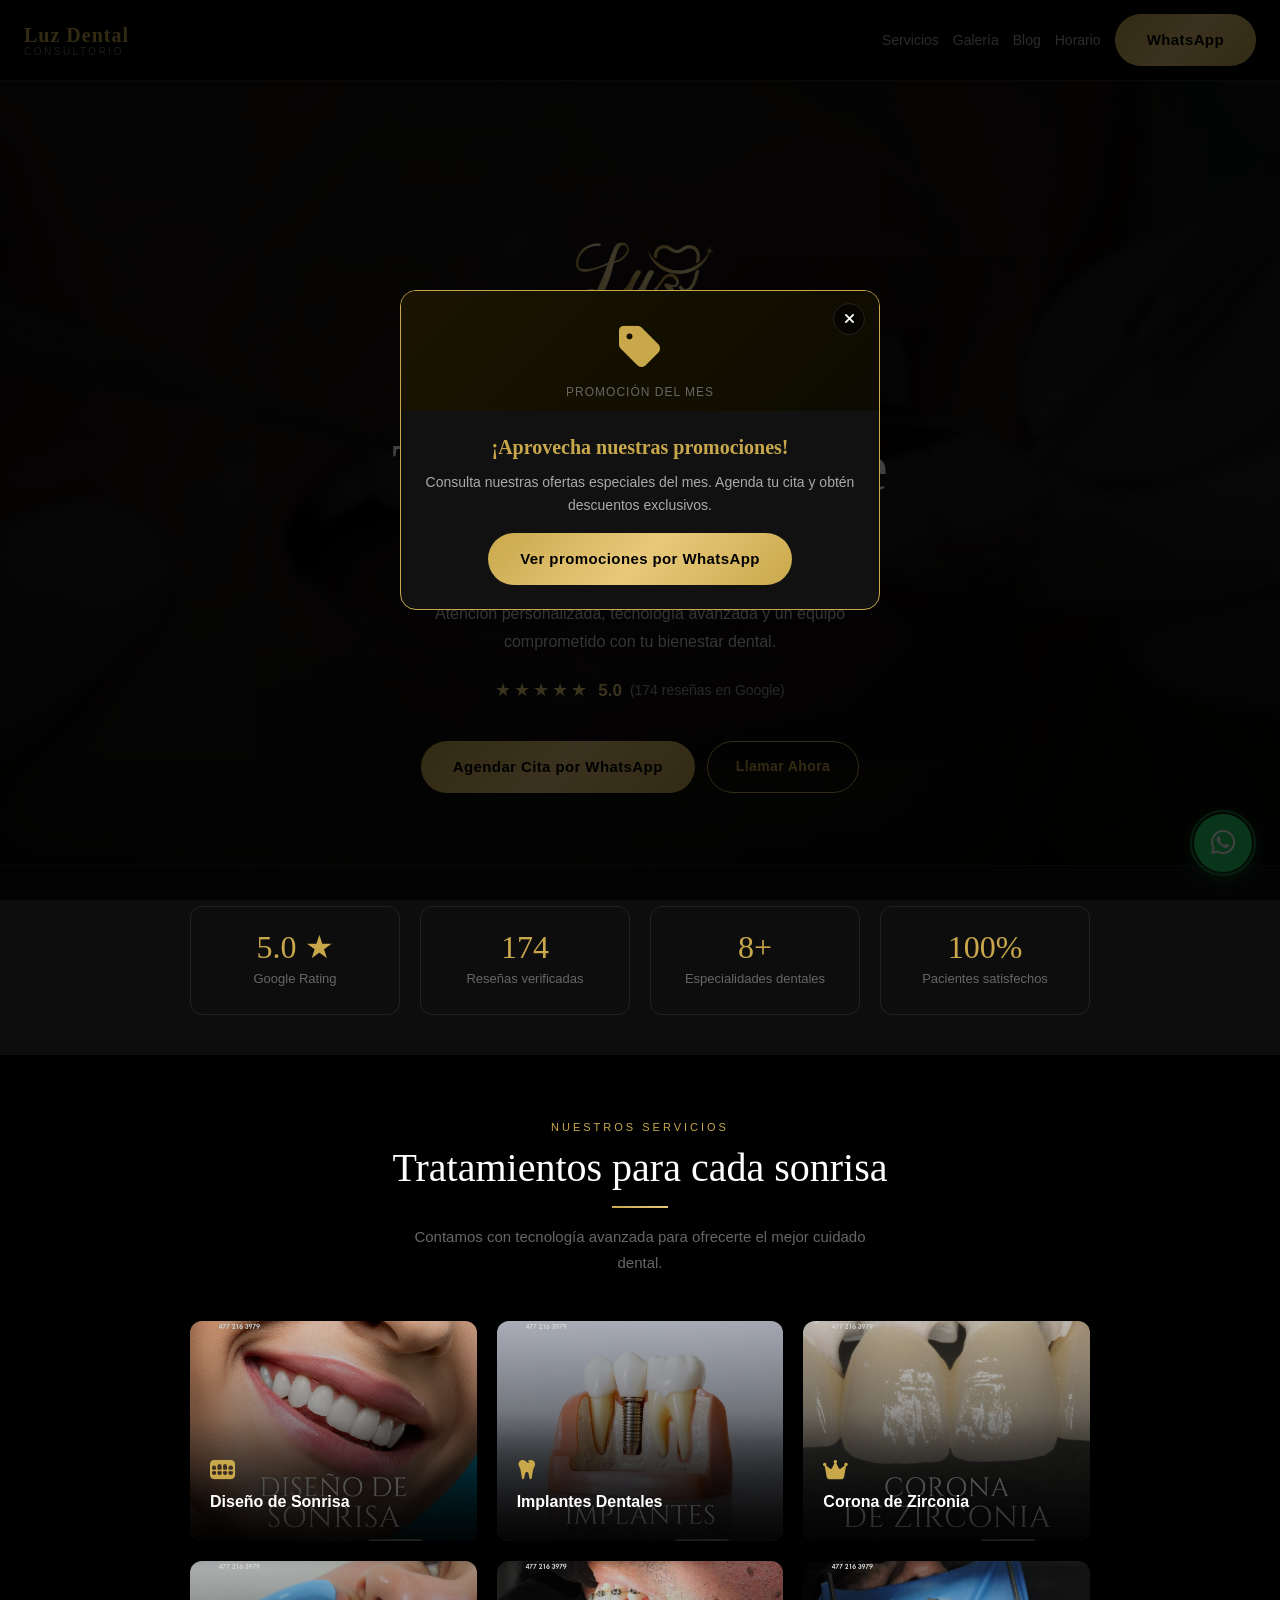
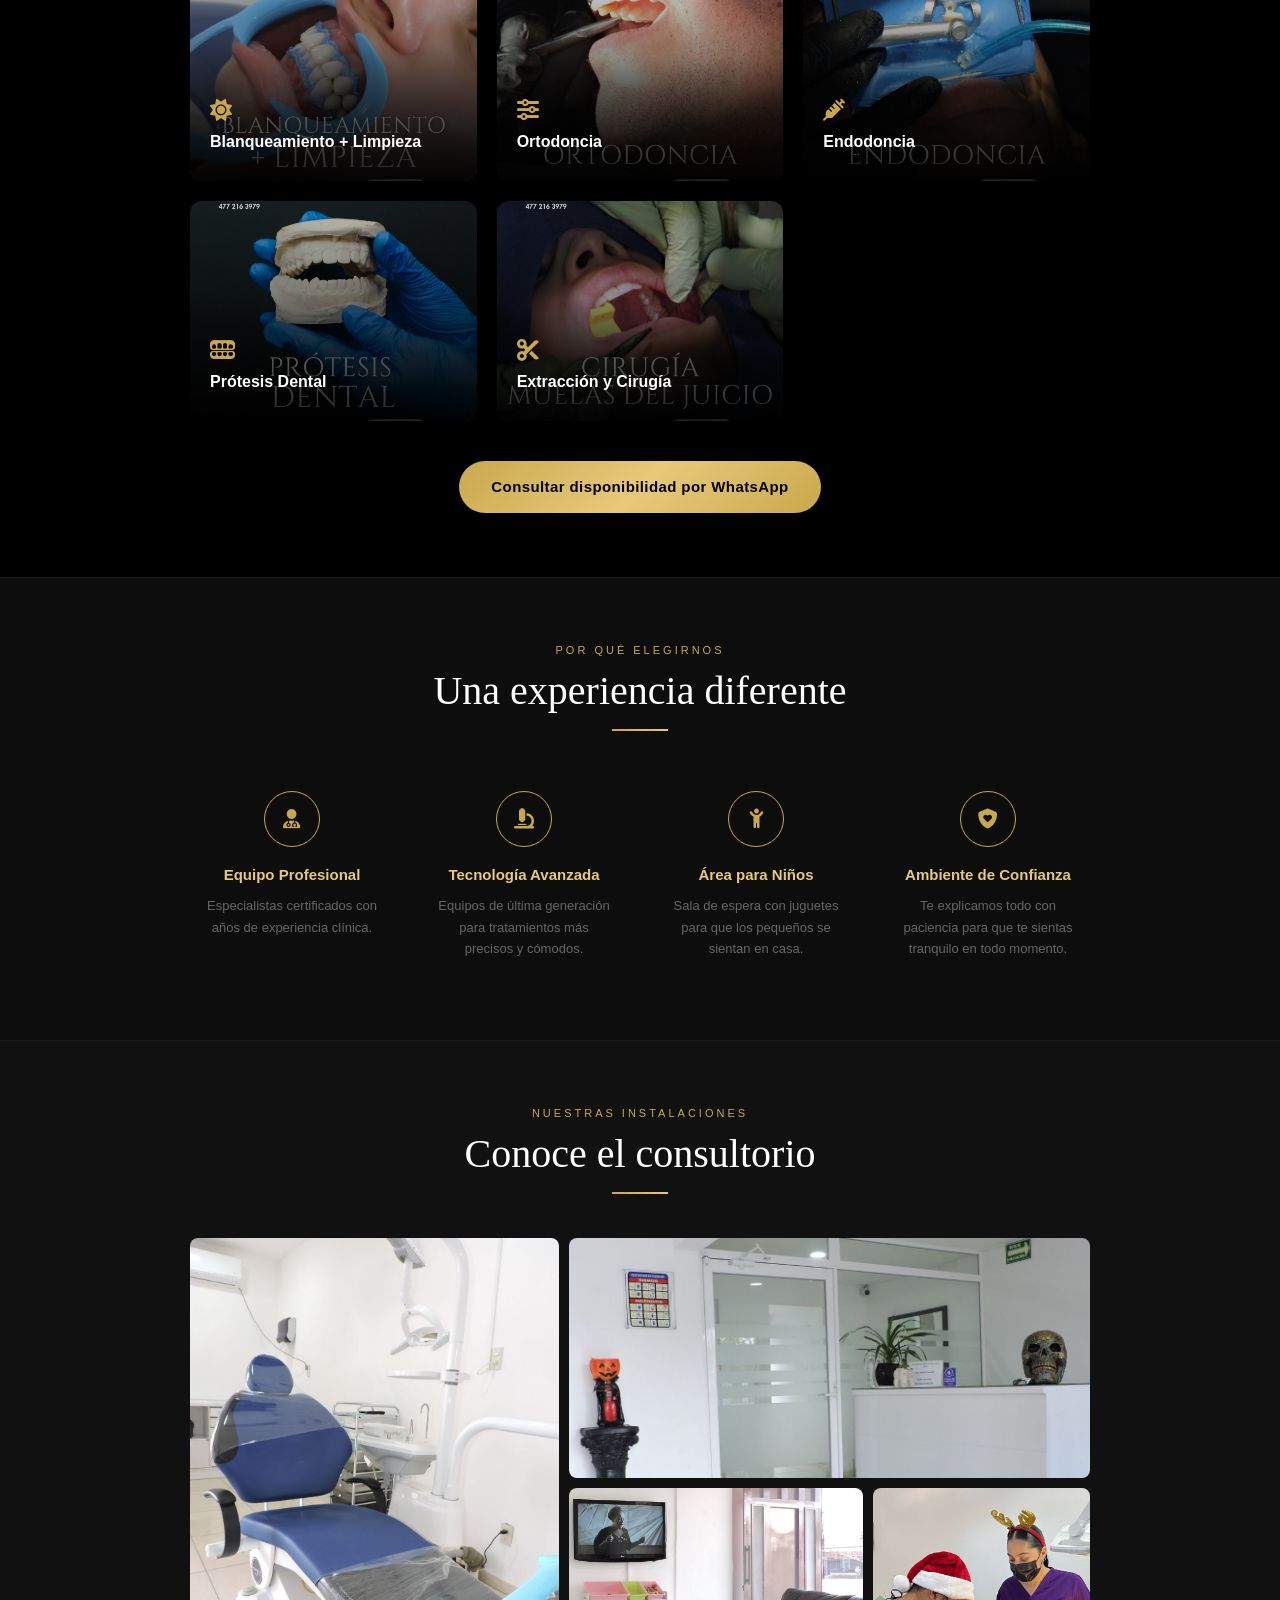
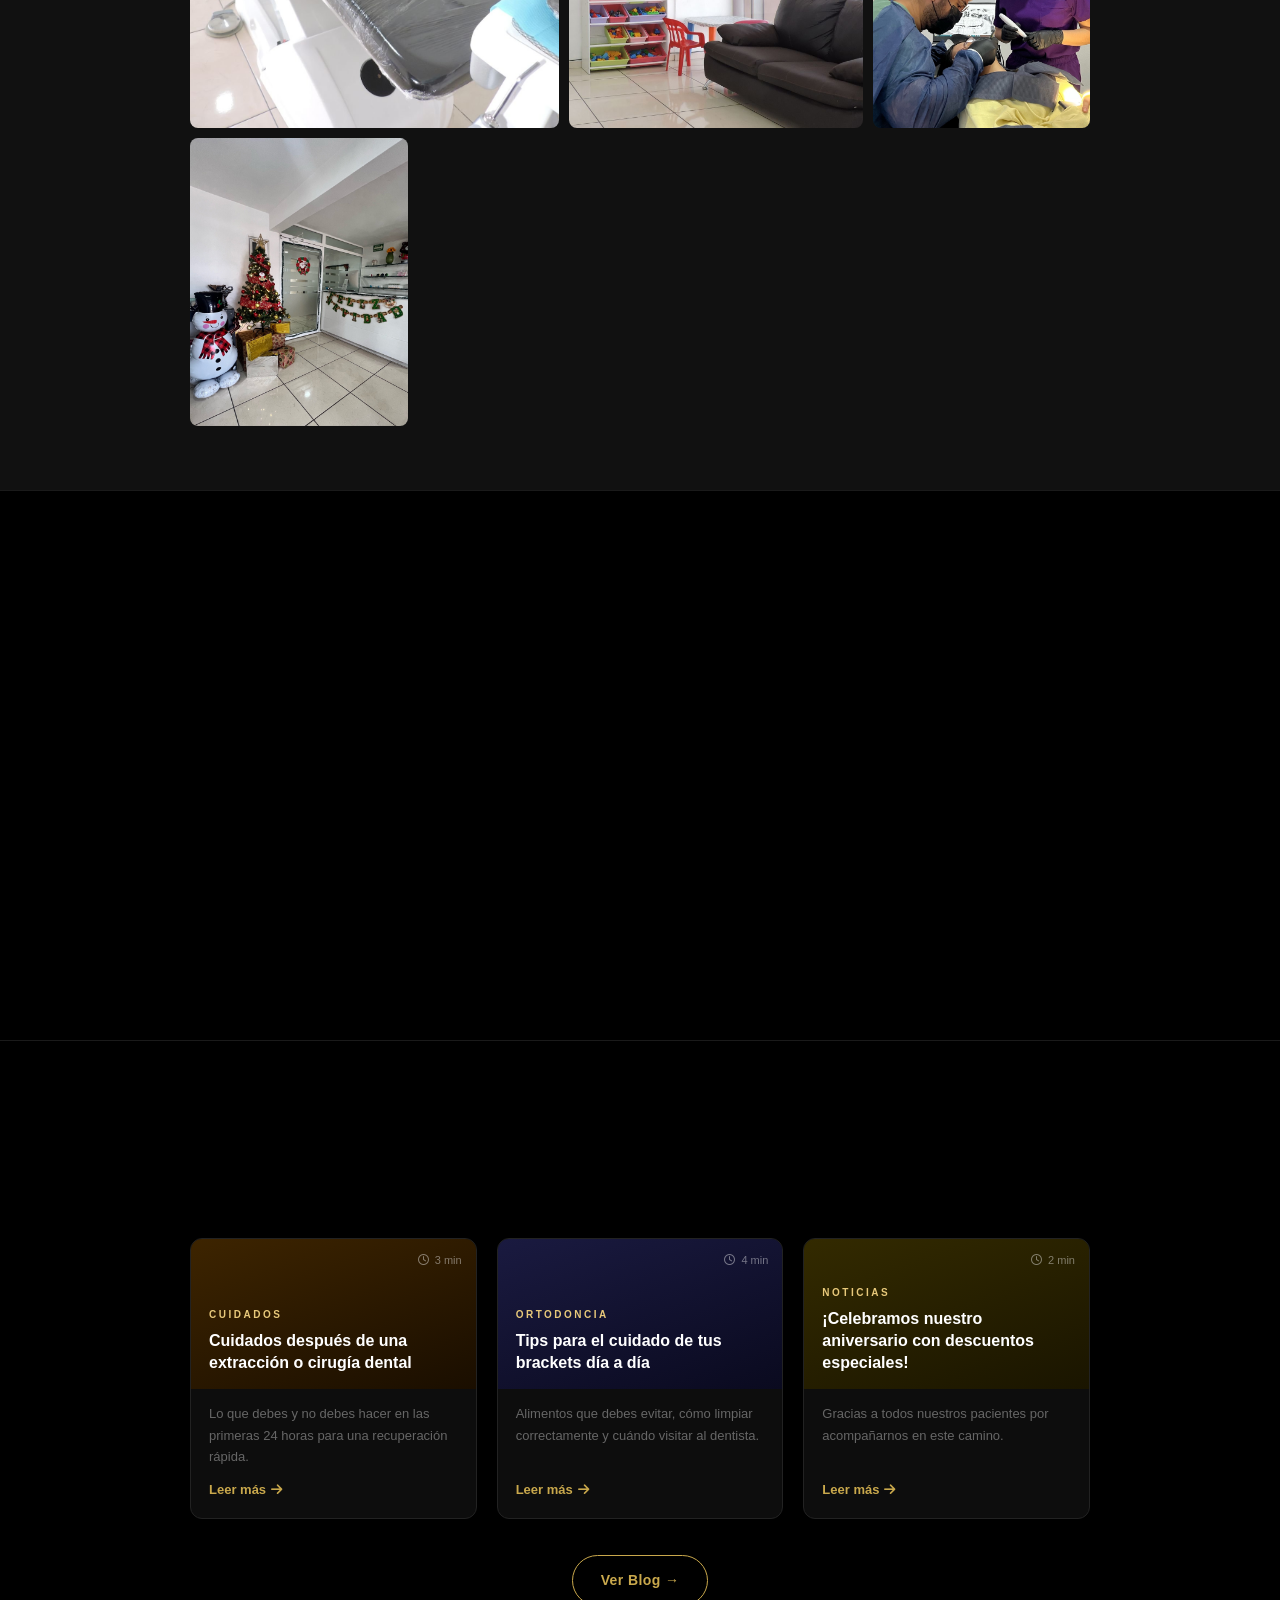
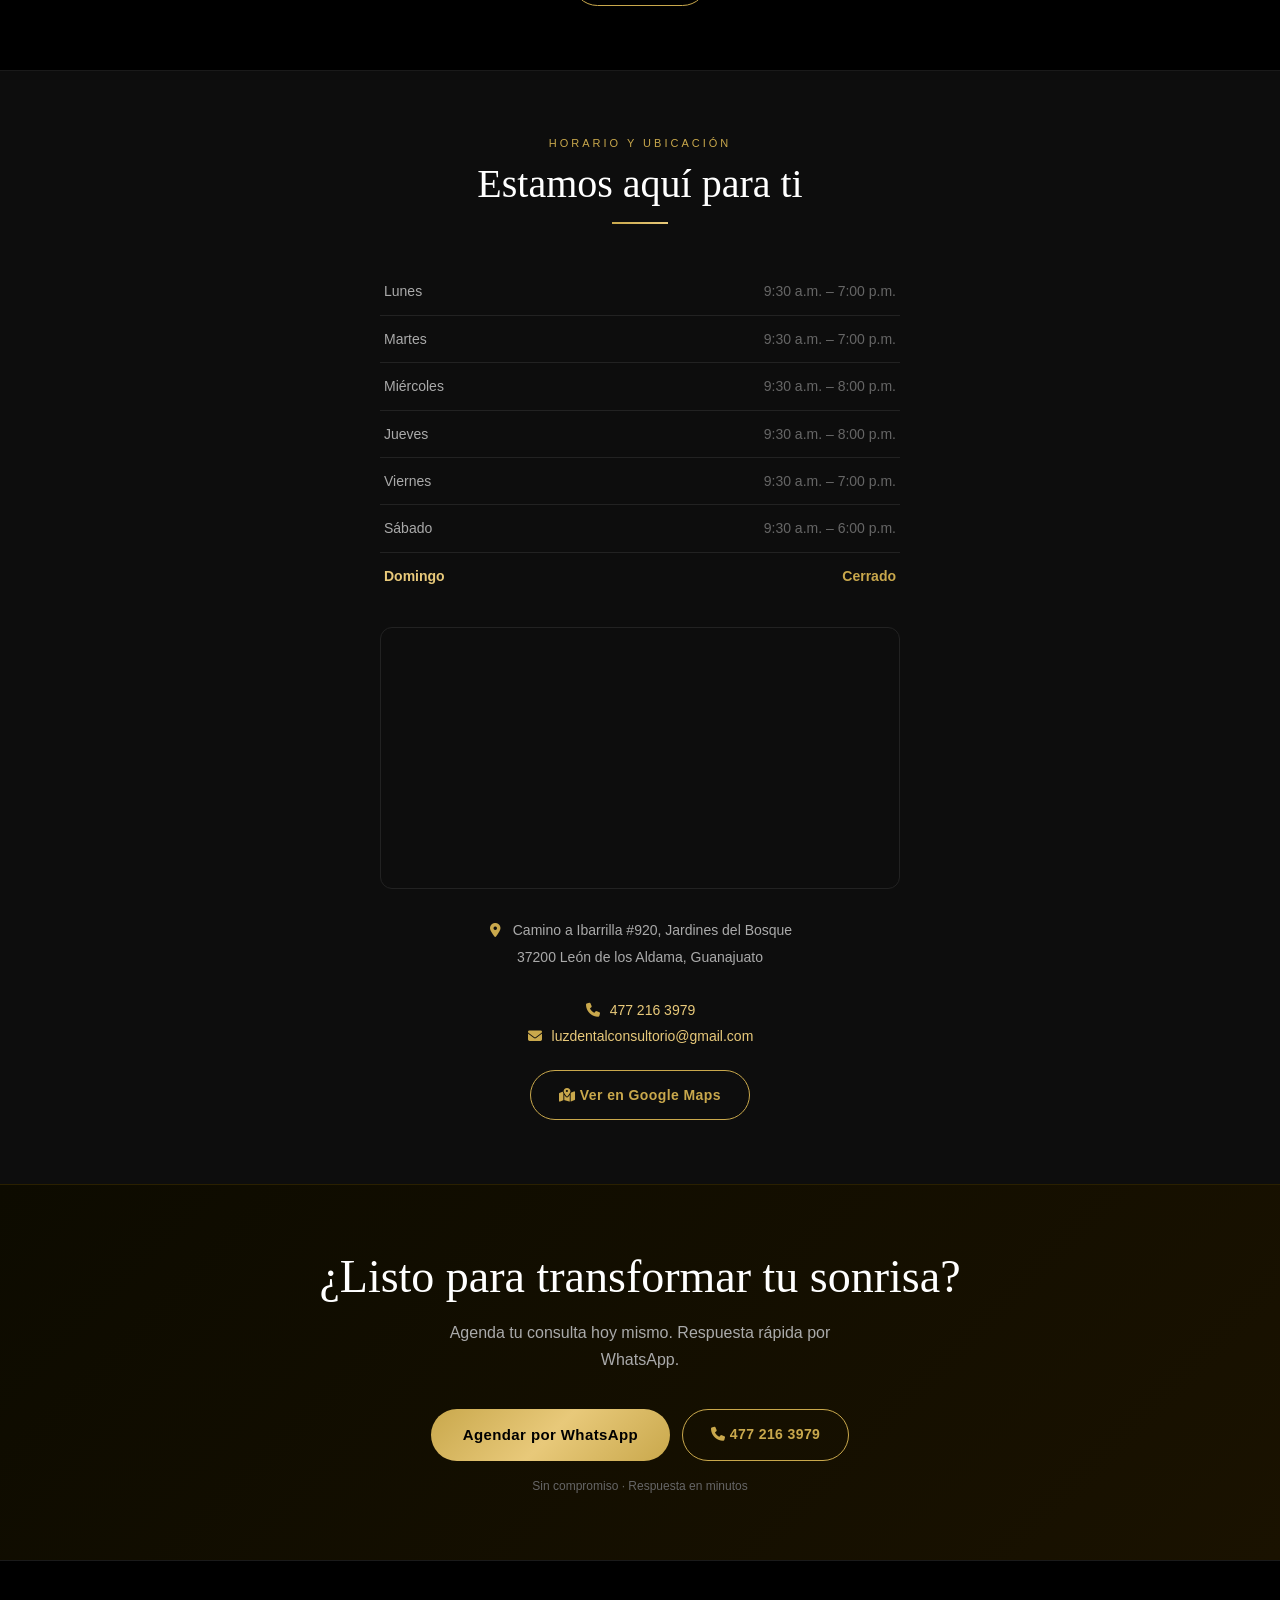
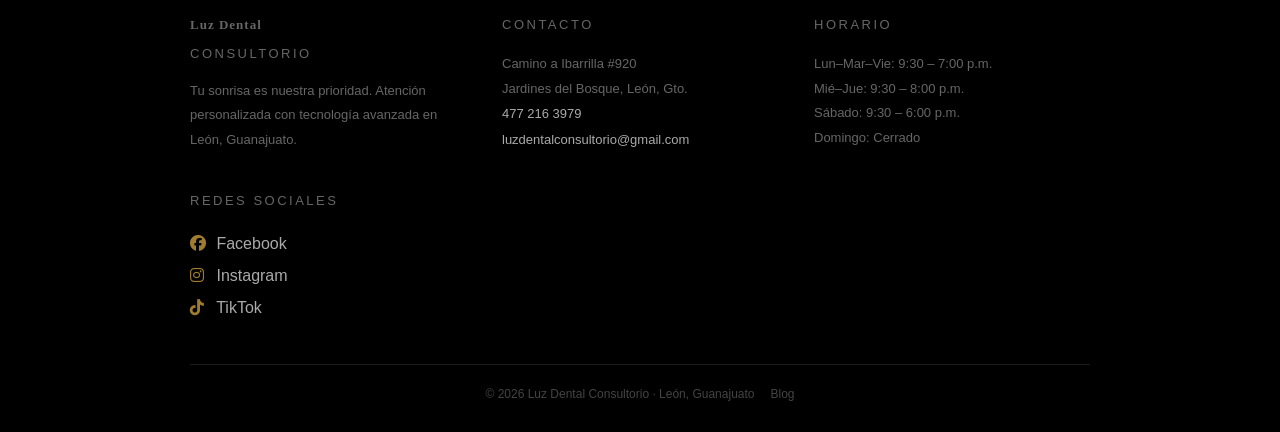
==== index.html @ b34ccb4d "Se agrega nueva seccion de blog e imagenes en los servicios" ====
<!DOCTYPE html>
<html lang="es">
<head>
  <meta charset="UTF-8" />
  <meta name="viewport" content="width=device-width, initial-scale=1.0" />
  <meta name="description" content="Luz Dental Consultorio — Atención dental de calidad en León, Guanajuato. Implantes, ortodoncia, diseño de sonrisa y más. Llámanos: 477 216 3979." />
  <title>Luz Dental Consultorio | León, Gto.</title>

  <!-- Font Awesome Free -->
  <link rel="stylesheet" href="https://cdnjs.cloudflare.com/ajax/libs/font-awesome/6.5.1/css/all.min.css" crossorigin="anonymous" referrerpolicy="no-referrer" />

  <!-- Estilos -->
  <link rel="stylesheet" href="css/variables.css" />
  <link rel="stylesheet" href="css/navbar.css" />
  <link rel="stylesheet" href="css/hero.css" />
  <link rel="stylesheet" href="css/sections.css" />
</head>
<body>

<!-- ============================================================
     POPUP DE PROMOCIONES
     Para agregar imagen: reemplaza el bloque .popup-placeholder
     con: <img src="img/promo.jpg" alt="Promoción" class="popup-img" />
     ============================================================ -->
<div class="popup-overlay hidden" id="promo-popup" role="dialog" aria-modal="true" aria-labelledby="popup-title">
  <div class="popup-box">
    <button class="popup-close" id="popup-close" aria-label="Cerrar"><i class="fa-solid fa-xmark"></i></button>

    <!-- PLACEHOLDER — cuando tengas imagen del descuento, reemplaza este bloque -->
    <div class="popup-placeholder">
      <i class="fa-solid fa-tag"></i>
      <p>Promoción del mes</p>
    </div>
    <!-- FIN PLACEHOLDER -->

    <div class="popup-body">
      <h3 id="popup-title">¡Aprovecha nuestras promociones!</h3>
      <p>Consulta nuestras ofertas especiales del mes. Agenda tu cita y obtén descuentos exclusivos.</p>
      <a
        class="btn-gold"
        href="https://wa.me/524772163979"
        target="_blank"
        rel="noopener noreferrer"
      >Ver promociones por WhatsApp</a>
    </div>
  </div>
</div>


<!-- ============================================================
     BURBUJA WHATSAPP — siempre visible
     ============================================================ -->
<a
  class="whatsapp-bubble"
  href="https://wa.me/524772163979"
  target="_blank"
  rel="noopener noreferrer"
  aria-label="Contáctanos por WhatsApp"
>
  <i class="fa-brands fa-whatsapp"></i>
</a>


<!-- ============================================================
     NAVBAR
     ============================================================ -->
<header>
  <nav class="navbar" role="navigation" aria-label="Menú principal">

    <a class="navbar__brand" href="#inicio" aria-label="Luz Dental - Inicio">
      <div class="navbar__brand-text">
        <span class="navbar__brand-name">Luz Dental</span>
        <span class="navbar__brand-sub">Consultorio</span>
      </div>
    </a>

    <div class="navbar__actions">
      <button
        class="navbar__burger"
        id="burger"
        aria-controls="navbar-menu"
        aria-expanded="false"
        aria-label="Abrir menú"
      >
        <span></span><span></span><span></span>
      </button>

      <div class="navbar__menu" id="navbar-menu" role="list">
        <a href="#servicios"  role="listitem">Servicios</a>
        <a href="#galeria"    role="listitem">Galería</a>
        <a href="blog/"       role="listitem">Blog</a>
        <a href="#horario"    role="listitem">Horario</a>
        <a
          class="btn-gold"
          href="https://wa.me/524772163979"
          target="_blank"
          rel="noopener noreferrer"
          role="listitem"
        >WhatsApp</a>
      </div>
    </div>

  </nav>
</header>


<main>

  <!-- ============================================================
       HERO
       ============================================================ -->
  <section class="hero" id="inicio" aria-labelledby="hero-title">
    <div class="hero__bg" aria-hidden="true"></div>
    <div class="hero__overlay" aria-hidden="true"></div>

    <div class="hero__content">
      <img src="img/logo.png" alt="Luz Dental" class="hero__logo" />

      <p class="hero__eyebrow">Consultorio Dental · León, Guanajuato</p>

      <h1 class="hero__title" id="hero-title">
        Tu sonrisa merece<br />
        <span class="accent">lo mejor</span>
      </h1>

      <p class="hero__desc">
        Atención personalizada, tecnología avanzada y un equipo
        comprometido con tu bienestar dental.
      </p>

      <div class="hero__rating" aria-label="Calificación en Google">
        <span class="stars" aria-hidden="true">★★★★★</span>
        <span class="hero__rating-score">5.0</span>
        <span class="hero__rating-label">(174 reseñas en Google)</span>
      </div>

      <div class="hero__cta">
        <a
          class="btn-gold"
          href="https://wa.me/524772163979"
          target="_blank"
          rel="noopener noreferrer"
        >Agendar Cita por WhatsApp</a>
        <a class="btn-outline" href="tel:4772163979">Llamar Ahora</a>
      </div>
    </div>
  </section>


  <!-- ============================================================
       MÉTRICAS
       ============================================================ -->
  <section class="metrics" aria-label="Estadísticas del consultorio">
    <div class="container">
      <div class="metrics__grid">
        <div class="metric-card reveal">
          <p class="metric-card__number">5.0 ★</p>
          <p class="metric-card__label">Google Rating</p>
        </div>
        <div class="metric-card reveal">
          <p class="metric-card__number">174</p>
          <p class="metric-card__label">Reseñas verificadas</p>
        </div>
        <div class="metric-card reveal">
          <p class="metric-card__number">8+</p>
          <p class="metric-card__label">Especialidades dentales</p>
        </div>
        <div class="metric-card reveal">
          <p class="metric-card__number">100%</p>
          <p class="metric-card__label">Pacientes satisfechos</p>
        </div>
      </div>
    </div>
  </section>


  <!-- ============================================================
       SERVICIOS — tarjetas con imagen de fondo
       ============================================================ -->
  <section class="services" id="servicios" aria-labelledby="services-title">
    <div class="container">

      <header class="section-header reveal">
        <span class="section-label">Nuestros Servicios</span>
        <h2 class="section-title" id="services-title">Tratamientos para cada sonrisa</h2>
        <div class="gold-divider"></div>
        <p class="services__desc">
          Contamos con tecnología avanzada para ofrecerte el mejor cuidado dental.
        </p>
      </header>

      <div class="services__grid">

        <article class="service-card reveal">
          <img class="service-card__img" src="img/srv-diseno-sonrisa.jpg" alt="Diseño de Sonrisa" loading="lazy" />
          <div class="service-card__overlay"></div>
          <div class="service-card__body">
            <i class="fa-solid fa-teeth service-card__icon" aria-hidden="true"></i>
            <h3 class="service-card__title">Diseño de Sonrisa</h3>
            <p class="service-card__desc">Transforma tu sonrisa con un diseño personalizado y resultados espectaculares.</p>
          </div>
        </article>

        <article class="service-card reveal">
          <img class="service-card__img" src="img/srv-implantes.jpg" alt="Implantes Dentales" loading="lazy" />
          <div class="service-card__overlay"></div>
          <div class="service-card__body">
            <i class="fa-solid fa-tooth service-card__icon" aria-hidden="true"></i>
            <h3 class="service-card__title">Implantes Dentales</h3>
            <p class="service-card__desc">Recupera tu sonrisa completa con implantes de alta calidad y larga durabilidad.</p>
          </div>
        </article>

        <article class="service-card reveal">
          <img class="service-card__img" src="img/srv-corona-zirconia.jpg" alt="Corona de Zirconia" loading="lazy" />
          <div class="service-card__overlay"></div>
          <div class="service-card__body">
            <i class="fa-solid fa-crown service-card__icon" aria-hidden="true"></i>
            <h3 class="service-card__title">Corona de Zirconia</h3>
            <p class="service-card__desc">Coronas estéticas y resistentes con acabado natural y brillo duradero.</p>
          </div>
        </article>

        <article class="service-card reveal">
          <img class="service-card__img" src="img/srv-blanqueamiento.jpg" alt="Blanqueamiento" loading="lazy" />
          <div class="service-card__overlay"></div>
          <div class="service-card__body">
            <i class="fa-solid fa-sun service-card__icon" aria-hidden="true"></i>
            <h3 class="service-card__title">Blanqueamiento + Limpieza</h3>
            <p class="service-card__desc">Dientes más blancos y saludables en una sola sesión profesional.</p>
          </div>
        </article>

        <article class="service-card reveal">
          <img class="service-card__img" src="img/srv-ortodoncia.jpg" alt="Ortodoncia" loading="lazy" />
          <div class="service-card__overlay"></div>
          <div class="service-card__body">
            <i class="fa-solid fa-sliders service-card__icon" aria-hidden="true"></i>
            <h3 class="service-card__title">Ortodoncia</h3>
            <p class="service-card__desc">Alineamos tu sonrisa con brackets modernos para resultados duraderos.</p>
          </div>
        </article>

        <article class="service-card reveal">
          <img class="service-card__img" src="img/srv-endodoncia.jpg" alt="Endodoncia" loading="lazy" />
          <div class="service-card__overlay"></div>
          <div class="service-card__body">
            <i class="fa-solid fa-syringe service-card__icon" aria-hidden="true"></i>
            <h3 class="service-card__title">Endodoncia</h3>
            <p class="service-card__desc">Tratamiento de conductos con técnicas actuales para eliminar el dolor.</p>
          </div>
        </article>

        <article class="service-card reveal">
          <img class="service-card__img" src="img/srv-protesis.jpg" alt="Prótesis Dental" loading="lazy" />
          <div class="service-card__overlay"></div>
          <div class="service-card__body">
            <i class="fa-solid fa-teeth-open service-card__icon" aria-hidden="true"></i>
            <h3 class="service-card__title">Prótesis Dental</h3>
            <p class="service-card__desc">Prótesis fijas y removibles adaptadas a tu anatomía y necesidades.</p>
          </div>
        </article>

        <article class="service-card reveal">
          <img class="service-card__img" src="img/srv-cirugia-juicio.jpg" alt="Cirugía Muelas del Juicio" loading="lazy" />
          <div class="service-card__overlay"></div>
          <div class="service-card__body">
            <i class="fa-solid fa-scissors service-card__icon" aria-hidden="true"></i>
            <h3 class="service-card__title">Extracción y Cirugía</h3>
            <p class="service-card__desc">Extracciones simples y cirugía de muelas del juicio con mínimo dolor.</p>
          </div>
        </article>

      </div>

      <div class="services__footer">
        <a
          class="btn-gold"
          href="https://wa.me/524772163979"
          target="_blank"
          rel="noopener noreferrer"
        >Consultar disponibilidad por WhatsApp</a>
      </div>

    </div>
  </section>


  <!-- ============================================================
       POR QUÉ ELEGIRNOS
       ============================================================ -->
  <section class="about" id="nosotros" aria-labelledby="about-title">
    <div class="container">

      <header class="section-header reveal">
        <span class="section-label">Por qué elegirnos</span>
        <h2 class="section-title" id="about-title">Una experiencia diferente</h2>
        <div class="gold-divider"></div>
      </header>

      <div class="about__grid">
        <div class="about-item reveal">
          <div class="about-item__icon" aria-hidden="true"><i class="fa-solid fa-user-doctor"></i></div>
          <h3 class="about-item__title">Equipo Profesional</h3>
          <p class="about-item__desc">Especialistas certificados con años de experiencia clínica.</p>
        </div>
        <div class="about-item reveal">
          <div class="about-item__icon" aria-hidden="true"><i class="fa-solid fa-microscope"></i></div>
          <h3 class="about-item__title">Tecnología Avanzada</h3>
          <p class="about-item__desc">Equipos de última generación para tratamientos más precisos y cómodos.</p>
        </div>
        <div class="about-item reveal">
          <div class="about-item__icon" aria-hidden="true"><i class="fa-solid fa-child-reaching"></i></div>
          <h3 class="about-item__title">Área para Niños</h3>
          <p class="about-item__desc">Sala de espera con juguetes para que los pequeños se sientan en casa.</p>
        </div>
        <div class="about-item reveal">
          <div class="about-item__icon" aria-hidden="true"><i class="fa-solid fa-shield-heart"></i></div>
          <h3 class="about-item__title">Ambiente de Confianza</h3>
          <p class="about-item__desc">Te explicamos todo con paciencia para que te sientas tranquilo en todo momento.</p>
        </div>
      </div>

    </div>
  </section>


  <!-- ============================================================
       GALERÍA
       ============================================================ -->
  <section class="gallery" id="galeria" aria-labelledby="gallery-title">
    <div class="container">

      <header class="section-header reveal">
        <span class="section-label">Nuestras Instalaciones</span>
        <h2 class="section-title" id="gallery-title">Conoce el consultorio</h2>
        <div class="gold-divider"></div>
      </header>

      <div class="gallery__grid">
        <div class="gallery__item gallery__item--large reveal">
          <img src="img/foto-sillon.jpg" alt="Sillón dental moderno" loading="lazy" />
          <span class="gallery__caption">Equipo de última generación</span>
        </div>
        <div class="gallery__item gallery__item--wide reveal">
          <img src="img/foto-recepcion.jpg" alt="Recepción del consultorio" loading="lazy" />
          <span class="gallery__caption">Recepción</span>
        </div>
        <div class="gallery__item gallery__item--medium reveal">
          <img src="img/foto-sala-espera.jpg" alt="Sala de espera" loading="lazy" />
          <span class="gallery__caption">Sala de espera con área infantil</span>
        </div>
        <div class="gallery__item gallery__item--small reveal">
          <img src="img/foto-equipo.jpg" alt="Equipo dental" loading="lazy" />
          <span class="gallery__caption">Nuestro equipo</span>
        </div>
        <div class="gallery__item gallery__item--small reveal">
          <img src="img/foto-navidad.jpg" alt="Ambiente del consultorio" loading="lazy" />
          <span class="gallery__caption">Ambiente cálido</span>
        </div>
      </div>

    </div>
  </section>


  <!-- ============================================================
       TESTIMONIOS
       ============================================================ -->
  <section class="testimonials" id="resenas" aria-labelledby="testimonials-title">
    <div class="container">

      <header class="section-header reveal">
        <span class="section-label">Lo que dicen nuestros pacientes</span>
        <h2 class="section-title" id="testimonials-title">Reseñas reales</h2>
        <div class="gold-divider"></div>
      </header>

      <div class="testimonials__grid">

        <article class="testimonial-card reveal">
          <div class="testimonial-card__stars stars" aria-label="5 estrellas">★★★★★</div>
          <blockquote class="testimonial-card__text">
            "Excelente consultorio dental. Desde que llegué me atendieron con mucha amabilidad
            y profesionalismo. Las instalaciones son limpias, modernas y se nota que utilizan
            muy buena tecnología."
          </blockquote>
          <div class="testimonial-card__author">
            <div class="author-avatar" aria-hidden="true">MV</div>
            <div>
              <p class="author-name">Marcos Valdés</p>
              <p class="author-source">Google Review</p>
            </div>
          </div>
        </article>

        <article class="testimonial-card reveal">
          <div class="testimonial-card__stars stars" aria-label="5 estrellas">★★★★★</div>
          <blockquote class="testimonial-card__text">
            "Recomiendo mucho el consultorio, ya que tienen un trato muy amable,
            resuelven cualquier duda que tengas, las instalaciones están muy limpias
            y el personal es muy agradable."
          </blockquote>
          <div class="testimonial-card__author">
            <div class="author-avatar" aria-hidden="true">LS</div>
            <div>
              <p class="author-name">Lizett Santillán</p>
              <p class="author-source">Google Review</p>
            </div>
          </div>
        </article>

        <article class="testimonial-card reveal">
          <div class="testimonial-card__stars stars" aria-label="5 estrellas">★★★★★</div>
          <blockquote class="testimonial-card__text">
            "Excelente atención. Todo el personal es muy amable y profesional.
            Me sentí en confianza en todo momento, la doctora me explicó y aclaró
            todas mis dudas. ¡Muy recomendable!"
          </blockquote>
          <div class="testimonial-card__author">
            <div class="author-avatar" aria-hidden="true">IG</div>
            <div>
              <p class="author-name">Itzel Galindo</p>
              <p class="author-source">Google Review</p>
            </div>
          </div>
        </article>

      </div>
    </div>
  </section>


  <!-- ============================================================
       BLOG PREVIEW
       ============================================================ -->
  <section class="blog-preview" id="blog-preview" aria-labelledby="blog-preview-title">
    <div class="container">

      <header class="section-header reveal">
        <span class="section-label">Consejos y noticias</span>
        <h2 class="section-title" id="blog-preview-title">Del consultorio para ti</h2>
        <div class="gold-divider"></div>
      </header>

      <div class="blog-preview__grid">

        <a href="blog/" class="blog-card reveal">
          <div class="blog-card__thumb blog-thumb--extraccion">
            <span class="blog-thumb__read-time"><i class="fa-regular fa-clock"></i> 3 min</span>
            <span class="blog-thumb__category">Cuidados</span>
            <h3 class="blog-thumb__title">Cuidados después de una extracción o cirugía dental</h3>
          </div>
          <div class="blog-card__body">
            <p class="blog-card__excerpt">Lo que debes y no debes hacer en las primeras 24 horas para una recuperación rápida.</p>
            <span class="blog-card__read">Leer más <i class="fa-solid fa-arrow-right"></i></span>
          </div>
        </a>

        <a href="blog/" class="blog-card reveal">
          <div class="blog-card__thumb blog-thumb--brackets">
            <span class="blog-thumb__read-time"><i class="fa-regular fa-clock"></i> 4 min</span>
            <span class="blog-thumb__category">Ortodoncia</span>
            <h3 class="blog-thumb__title">Tips para el cuidado de tus brackets día a día</h3>
          </div>
          <div class="blog-card__body">
            <p class="blog-card__excerpt">Alimentos que debes evitar, cómo limpiar correctamente y cuándo visitar al dentista.</p>
            <span class="blog-card__read">Leer más <i class="fa-solid fa-arrow-right"></i></span>
          </div>
        </a>

        <a href="blog/" class="blog-card reveal">
          <div class="blog-card__thumb blog-thumb--aniversario">
            <span class="blog-thumb__read-time"><i class="fa-regular fa-clock"></i> 2 min</span>
            <span class="blog-thumb__category">Noticias</span>
            <h3 class="blog-thumb__title">¡Celebramos nuestro aniversario con descuentos especiales!</h3>
          </div>
          <div class="blog-card__body">
            <p class="blog-card__excerpt">Gracias a todos nuestros pacientes por acompañarnos en este camino.</p>
            <span class="blog-card__read">Leer más <i class="fa-solid fa-arrow-right"></i></span>
          </div>
        </a>

      </div>

      <div class="blog-preview__footer">
        <a class="btn-outline" href="blog/">Ver Blog &rarr;</a>
      </div>

    </div>
  </section>


  <!-- ============================================================
       HORARIO Y MAPA
       ============================================================ -->
  <section class="schedule" id="horario" aria-labelledby="schedule-title">
    <div class="container">

      <header class="section-header reveal">
        <span class="section-label">Horario y ubicación</span>
        <h2 class="section-title" id="schedule-title">Estamos aquí para ti</h2>
        <div class="gold-divider"></div>
      </header>

      <div class="schedule__wrap">

        <table class="schedule__table reveal" id="schedule-table" aria-label="Horario de atención">
          <tbody>
            <tr data-day="1"><td class="day">Lunes</td>    <td class="hours">9:30 a.m. – 7:00 p.m.</td></tr>
            <tr data-day="2"><td class="day">Martes</td>   <td class="hours">9:30 a.m. – 7:00 p.m.</td></tr>
            <tr data-day="3"><td class="day">Miércoles</td><td class="hours">9:30 a.m. – 8:00 p.m.</td></tr>
            <tr data-day="4"><td class="day">Jueves</td>   <td class="hours">9:30 a.m. – 8:00 p.m.</td></tr>
            <tr data-day="5"><td class="day">Viernes</td>  <td class="hours">9:30 a.m. – 7:00 p.m.</td></tr>
            <tr data-day="6"><td class="day">Sábado</td>   <td class="hours">9:30 a.m. – 6:00 p.m.</td></tr>
            <tr data-day="0"><td class="day">Domingo</td>  <td class="hours closed">Cerrado</td></tr>
          </tbody>
        </table>

        <!-- MAPA INTEGRADO -->
        <div class="schedule__map reveal">
          <iframe
            src="https://www.google.com/maps/embed?pb=!1m18!1m12!1m3!1d3721.9!2d-101.6!3d21.15!2m3!1f0!2f0!3f0!3m2!1i1024!2i768!4f13.1!3m3!1m2!1s0x0%3A0x124bb0a5dd17e33f!2sLuz%20Dental%20Consultorio!5e0!3m2!1ses!2smx!4v1"
            title="Ubicación de Luz Dental Consultorio en Google Maps"
            allowfullscreen=""
            loading="lazy"
            referrerpolicy="no-referrer-when-downgrade"
          ></iframe>
        </div>
        <!--
          NOTA: Si el mapa no carga bien, ve a Google Maps, busca
          "Luz Dental Consultorio León", haz clic en Compartir > Insertar
          y reemplaza el atributo src del iframe de arriba con el que
          te da Google.
        -->

        <div class="schedule__contact reveal">
          <address class="schedule__address">
            <i class="fa-solid fa-location-dot"></i>
            Camino a Ibarrilla #920, Jardines del Bosque<br />
            37200 León de los Aldama, Guanajuato<br /><br />
            <i class="fa-solid fa-phone"></i>
            <a href="tel:4772163979">477 216 3979</a><br />
            <i class="fa-solid fa-envelope"></i>
            <a href="mailto:luzdentalconsultorio@gmail.com">luzdentalconsultorio@gmail.com</a>
          </address>
          <a
            class="btn-outline"
            href="https://www.google.com/maps/place/Luz+Dental+Consultorio/data=!4m2!3m1!1s0x0:0x124bb0a5dd17e33f?sa=X&ved=1t:2428&hl=es-419&ictx=111"
            target="_blank"
            rel="noopener noreferrer"
          ><i class="fa-solid fa-map-location-dot"></i> Ver en Google Maps</a>
        </div>

      </div>
    </div>
  </section>


  <!-- ============================================================
       CTA FINAL
       ============================================================ -->
  <section class="cta" aria-labelledby="cta-title">
    <div class="container">
      <h2 class="cta__title" id="cta-title">¿Listo para transformar tu sonrisa?</h2>
      <p class="cta__desc">Agenda tu consulta hoy mismo. Respuesta rápida por WhatsApp.</p>
      <div class="cta__buttons">
        <a class="btn-gold" href="https://wa.me/524772163979" target="_blank" rel="noopener noreferrer">
          Agendar por WhatsApp
        </a>
        <a class="btn-outline" href="tel:4772163979">
          <i class="fa-solid fa-phone"></i> 477 216 3979
        </a>
      </div>
      <p class="cta__note">Sin compromiso · Respuesta en minutos</p>
    </div>
  </section>

</main>


<!-- ============================================================
     FOOTER
     ============================================================ -->
<footer class="footer" role="contentinfo">
  <div class="container">

    <div class="footer__grid">

      <div class="footer__col">
        <p class="footer__brand-name">Luz Dental</p>
        <p class="footer__brand-sub">Consultorio</p>
        <p class="footer__brand-desc">Tu sonrisa es nuestra prioridad. Atención personalizada con tecnología avanzada en León, Guanajuato.</p>
      </div>

      <div class="footer__col">
        <p class="footer__col-title">Contacto</p>
        <address>
          Camino a Ibarrilla #920<br />
          Jardines del Bosque, León, Gto.<br />
          <a href="tel:4772163979">477 216 3979</a>
          <a href="mailto:luzdentalconsultorio@gmail.com">luzdentalconsultorio@gmail.com</a>
        </address>
      </div>

      <div class="footer__col">
        <p class="footer__col-title">Horario</p>
        <p>
          Lun–Mar–Vie: 9:30 – 7:00 p.m.<br />
          Mié–Jue: 9:30 – 8:00 p.m.<br />
          Sábado: 9:30 – 6:00 p.m.<br />
          Domingo: Cerrado
        </p>
      </div>

      <div class="footer__col">
        <p class="footer__col-title">Redes sociales</p>
        <a href="https://www.facebook.com/profile.php?id=61568754971209&mibextid=LQQJ4d" target="_blank" rel="noopener noreferrer">
          <i class="fa-brands fa-facebook"></i> Facebook
        </a>
        <a href="https://www.instagram.com/luzdentalconsultorio" target="_blank" rel="noopener noreferrer">
          <i class="fa-brands fa-instagram"></i> Instagram
        </a>
        <a href="https://www.tiktok.com/@luzdentalconsultorio" target="_blank" rel="noopener noreferrer">
          <i class="fa-brands fa-tiktok"></i> TikTok
        </a>
      </div>

    </div>

    <div class="footer__bottom">
      <span>© 2026 Luz Dental Consultorio · León, Guanajuato</span>
      <a href="blog/">Blog</a>
    </div>

  </div>
</footer>

<script src="js/main.js"></script>
</body>
</html>
---- css/variables.css ----
/* ============================================================
   variables.css — Colores, fuentes y estilos base de Luz Dental
   Para cambiar el tema, empieza aquí.
   ============================================================ */

:root {
  /* Paleta de colores */
  --color-black:      #000000;
  --color-black-soft: #0d0d0d;
  --color-black-card: #111111;
  --color-border:     #222222;
  --color-border-sub: #1a1a1a;

  --color-gold:       #C9A84C;
  --color-gold-light: #E8C97A;
  --color-gold-dim:   #a07c30;

  --color-text-primary:   #ffffff;
  --color-text-secondary: #aaaaaa;
  --color-text-muted:     #666666;
  --color-text-faint:     #444444;

  /* Tipografía */
  --font-serif: 'Georgia', 'Times New Roman', serif;
  --font-sans:  'Helvetica Neue', Arial, sans-serif;

  /* Espaciado base */
  --section-padding: 64px 24px;
  --container-max:   900px;

  /* Bordes */
  --radius-sm: 8px;
  --radius-md: 12px;
  --radius-lg: 16px;
  --radius-pill: 50px;
}

/* ---- Reset mínimo ---- */
*, *::before, *::after {
  margin: 0;
  padding: 0;
  box-sizing: border-box;
}

/* ---- Reset global de links — elimina azul/morado del navegador ---- */
a {
  color: inherit;
  text-decoration: none;
}

a:visited {
  color: inherit;
}

html {
  scroll-behavior: smooth;
}

body {
  background-color: var(--color-black);
  color: var(--color-text-primary);
  font-family: var(--font-sans);
  font-size: 16px;
  line-height: 1.6;
  -webkit-font-smoothing: antialiased;
}

/* ---- Contenedor global ---- */
.container {
  max-width: var(--container-max);
  margin: 0 auto;
  width: 100%;
}

/* ---- Botones ---- */
.btn-gold {
  display: inline-block;
  background: linear-gradient(135deg, var(--color-gold), var(--color-gold-light), var(--color-gold));
  color: #000;
  font-family: var(--font-sans);
  font-weight: 700;
  font-size: 15px;
  padding: 14px 32px;
  border-radius: var(--radius-pill);
  text-decoration: none;
  border: none;
  cursor: pointer;
  letter-spacing: 0.4px;
  transition: opacity 0.2s ease, transform 0.15s ease;
}
.btn-gold:hover  { opacity: 0.88; transform: translateY(-1px); }
.btn-gold:active { transform: scale(0.97); }

.btn-outline {
  display: inline-block;
  background: transparent;
  color: var(--color-gold);
  font-family: var(--font-sans);
  font-weight: 600;
  font-size: 14px;
  padding: 13px 28px;
  border-radius: var(--radius-pill);
  border: 1.5px solid var(--color-gold);
  text-decoration: none;
  cursor: pointer;
  letter-spacing: 0.4px;
  transition: background 0.2s ease, color 0.2s ease;
}
.btn-outline:hover { background: var(--color-gold); color: #000; }

/* ---- Utilidades compartidas ---- */
.section-label {
  display: block;
  font-size: 11px;
  letter-spacing: 3px;
  text-transform: uppercase;
  color: var(--color-gold);
  margin-bottom: 8px;
}

.section-title {
  font-family: var(--font-serif);
  font-size: clamp(26px, 4.5vw, 40px);
  font-weight: 400;
  color: var(--color-text-primary);
  line-height: 1.2;
  margin-bottom: 8px;
}

.gold-divider {
  width: 56px;
  height: 2px;
  background: linear-gradient(90deg, var(--color-gold), var(--color-gold-light));
  margin: 14px auto 0;
}

.stars {
  color: var(--color-gold-light);
  font-size: 18px;
  letter-spacing: 3px;
}

/* ---- Font Awesome helper ---- */
.fa-icon {
  font-size: 22px;
  color: var(--color-gold);
}

/* ---- Animación reveal (activada por JS) ---- */
.reveal {
  opacity: 0;
  transform: translateY(24px);
  transition: opacity 0.55s ease, transform 0.55s ease;
}
.reveal.visible {
  opacity: 1;
  transform: none;
}
---- css/navbar.css ----
/* ============================================================
   navbar.css — Barra de navegación superior
   ============================================================ */

.navbar {
  position: sticky;
  top: 0;
  z-index: 100;
  background: var(--color-black);
  border-bottom: 1px solid var(--color-border);
  padding: 14px 24px;
  display: flex;
  align-items: center;
  justify-content: space-between;
  gap: 16px;
}

/* Logo / marca */
.navbar__brand {
  display: flex;
  align-items: center;
  gap: 10px;
  text-decoration: none;
}

.navbar__brand-text {
  display: flex;
  flex-direction: column;
  line-height: 1.1;
}

.navbar__brand-name {
  font-family: var(--font-serif);
  font-size: 20px;
  font-weight: 700;
  color: var(--color-gold);
  letter-spacing: 1px;
}

.navbar__brand-sub {
  font-family: var(--font-sans);
  font-size: 10px;
  font-weight: 400;
  color: var(--color-text-muted);
  letter-spacing: 2.5px;
  text-transform: uppercase;
}

/* Acciones de la derecha */
.navbar__actions {
  display: flex;
  align-items: center;
  gap: 14px;
}

.navbar__phone {
  color: var(--color-gold);
  text-decoration: none;
  font-size: 13px;
  font-weight: 500;
  white-space: nowrap;
}

.navbar__phone:hover {
  color: var(--color-gold-light);
}

/* Links del menú — blanco con hover dorado, sin subrayado ni morado */
.navbar__menu a:not(.btn-gold) {
  color: var(--color-text-secondary);
  font-size: 14px;
  font-weight: 400;
  text-decoration: none;
  transition: color 0.2s ease;
  white-space: nowrap;
}

.navbar__menu a:not(.btn-gold):hover,
.navbar__menu a:not(.btn-gold)[aria-current="page"] {
  color: var(--color-gold-light);
}

/* Burger (visible solo en móvil) */
.navbar__burger {
  display: none;
  flex-direction: column;
  justify-content: center;
  gap: 5px;
  width: 28px;
  height: 28px;
  background: none;
  border: none;
  cursor: pointer;
  padding: 0;
}

.navbar__burger span {
  display: block;
  height: 2px;
  background: var(--color-gold);
  border-radius: 2px;
  transition: transform 0.25s ease, opacity 0.25s ease;
}

/* Burger abierto — anima a X */
.navbar__burger.open span:nth-child(1) { transform: translateY(7px) rotate(45deg); }
.navbar__burger.open span:nth-child(2) { opacity: 0; }
.navbar__burger.open span:nth-child(3) { transform: translateY(-7px) rotate(-45deg); }

/* Menú desplegable móvil */
.navbar__menu {
  display: flex;
  align-items: center;
  gap: 14px;
}

/* ---- Responsive ---- */
@media (max-width: 600px) {
  .navbar__phone { display: none; }

  .navbar__burger { display: flex; }

  .navbar__menu {
    display: none;
    position: absolute;
    top: 100%;
    left: 0;
    right: 0;
    background: var(--color-black-card);
    border-bottom: 1px solid var(--color-border);
    flex-direction: column;
    padding: 20px 24px;
    gap: 12px;
    align-items: flex-start;
  }

  .navbar__menu.open { display: flex; }

  .navbar__menu .btn-gold { width: 100%; text-align: center; }

  .navbar__menu .navbar__phone {
    display: block;
    font-size: 15px;
    color: var(--color-text-secondary);
  }
}
---- css/hero.css ----
/* ============================================================
   hero.css — Sección principal (primera pantalla)
   ============================================================ */

.hero {
  position: relative;
  padding: 90px 24px 72px;
  text-align: center;
  overflow: hidden;
}

/* Imagen de fondo difuminada */
.hero__bg {
  position: absolute;
  inset: 0;
  background-image: url('../img/hero-bg.jpg');
  background-size: cover;
  background-position: center top;
  filter: blur(3px) brightness(0.40);
  transform: scale(1.05);
  z-index: 0;
}

/* Overlay gradiente encima del blur */
.hero__overlay {
  position: absolute;
  inset: 0;
  background: linear-gradient(
    to bottom,
    rgba(0,0,0,0.55) 0%,
    rgba(0,0,0,0.35) 50%,
    rgba(0,0,0,0.75) 100%
  );
  z-index: 1;
}

/* Todo el contenido sobre el fondo */
.hero__content {
  position: relative;
  z-index: 2;
}

.hero__logo {
  max-width: 200px;
  width: 100%;
  height: auto;
  display: block;
  margin: 0 auto 24px;
}

.hero__eyebrow {
  font-size: 11px;
  letter-spacing: 3px;
  text-transform: uppercase;
  color: var(--color-gold);
  margin-bottom: 18px;
}

.hero__title {
  font-family: var(--font-serif);
  font-size: clamp(38px, 7vw, 68px);
  font-weight: 400;
  line-height: 1.1;
  color: var(--color-text-primary);
  margin-bottom: 20px;
  text-shadow: 0 2px 20px rgba(0,0,0,0.6);
}

.hero__title .accent {
  color: var(--color-gold);
}

.hero__desc {
  font-size: 16px;
  color: rgba(255,255,255,0.82);
  max-width: 500px;
  margin: 0 auto 20px;
  line-height: 1.75;
  text-shadow: 0 1px 8px rgba(0,0,0,0.5);
}

/* Rating badge */
.hero__rating {
  display: flex;
  align-items: center;
  justify-content: center;
  gap: 8px;
  margin-bottom: 36px;
  flex-wrap: wrap;
}

.hero__rating-score {
  font-size: 17px;
  font-weight: 700;
  color: var(--color-gold-light);
}

.hero__rating-label {
  font-size: 14px;
  color: rgba(255,255,255,0.6);
}

/* CTA buttons */
.hero__cta {
  display: flex;
  gap: 12px;
  justify-content: center;
  flex-wrap: wrap;
}

/* ---- Métricas debajo del hero ---- */
.metrics {
  background: var(--color-black-soft);
  padding: 40px 24px;
  border-top: 1px solid var(--color-border);
}

.metrics__grid {
  display: grid;
  grid-template-columns: repeat(auto-fit, minmax(160px, 1fr));
  gap: 20px;
  text-align: center;
}

.metric-card {
  padding: 24px 16px;
  border: 0.5px solid var(--color-border);
  border-radius: var(--radius-md);
}

.metric-card__number {
  font-family: var(--font-serif);
  font-size: 32px;
  font-weight: 400;
  color: var(--color-gold);
  line-height: 1;
  margin-bottom: 6px;
}

.metric-card__label {
  font-size: 13px;
  color: var(--color-text-muted);
}

/* ---- Responsive ---- */
@media (max-width: 480px) {
  .hero { padding: 56px 20px 48px; }
  .metrics__grid { grid-template-columns: repeat(2, 1fr); }
}
---- css/sections.css ----
/* ============================================================
   sections.css — Servicios, nosotros, testimonios,
                  galería, horario, CTA, footer
   ============================================================ */

/* ---- Encabezado de sección compartido ---- */
.section-header {
  text-align: center;
  margin-bottom: 44px;
}

/* ============================================================
   SERVICIOS — tarjetas con imagen
   ============================================================ */
.services {
  background: var(--color-black);
  padding: var(--section-padding);
}

.services__desc {
  font-size: 15px;
  color: var(--color-text-muted);
  max-width: 480px;
  margin: 16px auto 0;
  line-height: 1.75;
}

.services__grid {
  display: grid;
  grid-template-columns: repeat(auto-fit, minmax(260px, 1fr));
  gap: 20px;
}

/* Tarjeta con imagen de fondo */
.service-card {
  position: relative;
  border-radius: var(--radius-md);
  overflow: hidden;
  height: 220px;
  cursor: default;
}

.service-card__img {
  position: absolute;
  inset: 0;
  width: 100%;
  height: 100%;
  object-fit: cover;
  transition: transform 0.4s ease;
  display: block;
}

.service-card:hover .service-card__img {
  transform: scale(1.06);
}

/* Degradado oscuro sobre la imagen */
.service-card__overlay {
  position: absolute;
  inset: 0;
  background: linear-gradient(
    to top,
    rgba(0,0,0,0.88) 0%,
    rgba(0,0,0,0.45) 55%,
    rgba(0,0,0,0.15) 100%
  );
  transition: background 0.3s ease;
}

.service-card:hover .service-card__overlay {
  background: linear-gradient(
    to top,
    rgba(0,0,0,0.92) 0%,
    rgba(0,0,0,0.6) 60%,
    rgba(0,0,0,0.25) 100%
  );
}

/* Contenido sobre la imagen */
.service-card__body {
  position: absolute;
  bottom: 0;
  left: 0;
  right: 0;
  padding: 20px;
  z-index: 2;
}

.service-card__icon {
  font-size: 22px;
  color: var(--color-gold);
  margin-bottom: 8px;
  display: block;
}

.service-card__title {
  font-size: 16px;
  font-weight: 700;
  color: #fff;
  margin-bottom: 6px;
}

.service-card__desc {
  font-size: 13px;
  color: rgba(255,255,255,0.72);
  line-height: 1.55;
  max-height: 0;
  overflow: hidden;
  transition: max-height 0.35s ease, opacity 0.3s ease;
  opacity: 0;
}

.service-card:hover .service-card__desc {
  max-height: 60px;
  opacity: 1;
}

/* Borde dorado arriba al hover */
.service-card::before {
  content: '';
  position: absolute;
  top: 0;
  left: 0;
  right: 0;
  height: 2px;
  background: linear-gradient(90deg, var(--color-gold), var(--color-gold-light));
  z-index: 3;
  transform: scaleX(0);
  transition: transform 0.3s ease;
}

.service-card:hover::before {
  transform: scaleX(1);
}

.services__footer {
  text-align: center;
  margin-top: 40px;
}

/* ============================================================
   POR QUÉ ELEGIRNOS
   ============================================================ */
.about {
  background: var(--color-black-soft);
  padding: var(--section-padding);
  border-top: 0.5px solid var(--color-border-sub);
}

.about__grid {
  display: grid;
  grid-template-columns: repeat(auto-fit, minmax(200px, 1fr));
  gap: 28px;
  margin-top: 44px;
}

.about-item {
  text-align: center;
  padding: 16px;
}

.about-item__icon {
  width: 56px;
  height: 56px;
  border-radius: 50%;
  border: 1.5px solid var(--color-gold);
  display: flex;
  align-items: center;
  justify-content: center;
  font-size: 20px;
  color: var(--color-gold);
  margin: 0 auto 16px;
}

.about-item__title {
  font-size: 15px;
  font-weight: 600;
  color: var(--color-gold-light);
  margin-bottom: 8px;
}

.about-item__desc {
  font-size: 13px;
  color: var(--color-text-muted);
  line-height: 1.65;
}

/* ============================================================
   GALERÍA DE FOTOS
   ============================================================ */
.gallery {
  background: var(--color-black-card);
  padding: var(--section-padding);
  border-top: 0.5px solid var(--color-border-sub);
}

.gallery__grid {
  display: grid;
  grid-template-columns: repeat(12, 1fr);
  grid-template-rows: 240px 240px;
  gap: 10px;
}

.gallery__item--large  { grid-column: span 5; grid-row: span 2; }
.gallery__item--wide   { grid-column: span 7; grid-row: span 1; }
.gallery__item--medium { grid-column: span 4; grid-row: span 1; }
.gallery__item--small  { grid-column: span 3; grid-row: span 1; }

.gallery__item {
  overflow: hidden;
  border-radius: var(--radius-sm);
  position: relative;
}

.gallery__item img {
  width: 100%;
  height: 100%;
  object-fit: cover;
  display: block;
  transition: transform 0.4s ease;
}

.gallery__item:hover img { transform: scale(1.04); }

.gallery__caption {
  position: absolute;
  bottom: 0; left: 0; right: 0;
  background: linear-gradient(transparent, rgba(0,0,0,0.72));
  color: #fff;
  font-size: 12px;
  padding: 20px 12px 10px;
  opacity: 0;
  transition: opacity 0.3s ease;
}

.gallery__item:hover .gallery__caption { opacity: 1; }

@media (max-width: 700px) {
  .gallery__grid {
    grid-template-columns: repeat(2, 1fr);
    grid-template-rows: auto;
  }
  .gallery__item--large,
  .gallery__item--wide,
  .gallery__item--medium,
  .gallery__item--small {
    grid-column: span 1;
    grid-row: span 1;
    height: 180px;
  }
}

/* ============================================================
   TESTIMONIOS
   ============================================================ */
.testimonials {
  background: var(--color-black);
  padding: var(--section-padding);
  border-top: 0.5px solid var(--color-border-sub);
}

.testimonials__grid {
  display: grid;
  grid-template-columns: repeat(auto-fit, minmax(260px, 1fr));
  gap: 20px;
}

.testimonial-card {
  background: var(--color-black-soft);
  border: 0.5px solid var(--color-border);
  border-radius: var(--radius-md);
  padding: 24px;
  display: flex;
  flex-direction: column;
  gap: 16px;
}

.testimonial-card__stars { font-size: 13px; letter-spacing: 2px; }

.testimonial-card__text {
  font-size: 14px;
  color: #cccccc;
  line-height: 1.72;
  font-style: italic;
  flex: 1;
}

.testimonial-card__author {
  display: flex;
  align-items: center;
  gap: 10px;
}

.author-avatar {
  width: 38px; height: 38px;
  border-radius: 50%;
  background: #1a1a1a;
  border: 1px solid var(--color-gold);
  display: flex;
  align-items: center;
  justify-content: center;
  font-size: 12px;
  font-weight: 700;
  color: var(--color-gold);
  flex-shrink: 0;
}

.author-name   { font-size: 13px; font-weight: 600; color: var(--color-text-primary); }
.author-source { font-size: 11px; color: var(--color-text-muted); margin-top: 1px; }

/* ============================================================
   HORARIO Y CONTACTO
   ============================================================ */
.schedule {
  background: var(--color-black-soft);
  padding: var(--section-padding);
  border-top: 0.5px solid var(--color-border-sub);
}

.schedule__wrap {
  max-width: 520px;
  margin: 0 auto;
}

.schedule__table {
  width: 100%;
  border-collapse: collapse;
  margin-top: 32px;
}

.schedule__table tr { border-bottom: 0.5px solid var(--color-border); }
.schedule__table tr:last-child { border-bottom: none; }

.schedule__table td {
  padding: 12px 4px;
  font-size: 14px;
}

.schedule__table .day   { color: var(--color-text-secondary); width: 50%; }
.schedule__table .hours { color: var(--color-text-muted); text-align: right; }

.schedule__table .day.today   { color: var(--color-gold-light); font-weight: 600; }
.schedule__table .hours.today { color: var(--color-gold); font-weight: 600; }
.schedule__table .closed      { color: var(--color-text-faint); }

/* Mapa */
.schedule__map {
  margin-top: 28px;
  border-radius: var(--radius-md);
  overflow: hidden;
  border: 0.5px solid var(--color-border);
}

.schedule__map iframe {
  display: block;
  width: 100%;
  height: 260px;
  border: 0;
}

.schedule__contact {
  margin-top: 28px;
  text-align: center;
}

.schedule__address {
  font-size: 14px;
  color: var(--color-text-secondary);
  line-height: 1.9;
  margin-bottom: 20px;
  font-style: normal;
}

/* Forzar color dorado/blanco en links de contacto */
.schedule__address a,
.schedule__address a:visited,
.schedule__address a:hover {
  color: var(--color-gold-light);
  text-decoration: none;
}

.schedule__address a:hover {
  color: var(--color-gold);
  text-decoration: underline;
}

.schedule__address i {
  color: var(--color-gold);
  width: 16px;
  text-align: center;
  margin-right: 5px;
}

/* ============================================================
   CTA FINAL
   ============================================================ */
.cta {
  background: linear-gradient(135deg, #0d0b00, #1a1200);
  padding: var(--section-padding);
  border-top: 1px solid #2a2000;
  text-align: center;
}

.cta__title {
  font-family: var(--font-serif);
  font-size: clamp(28px, 5vw, 46px);
  font-weight: 400;
  color: var(--color-text-primary);
  margin-bottom: 14px;
  line-height: 1.2;
}

.cta__desc {
  font-size: 16px;
  color: var(--color-text-secondary);
  max-width: 460px;
  margin: 0 auto 36px;
  line-height: 1.7;
}

.cta__buttons {
  display: flex;
  gap: 12px;
  justify-content: center;
  flex-wrap: wrap;
  margin-bottom: 16px;
}

.cta__note { font-size: 12px; color: var(--color-text-muted); }

/* ============================================================
   FOOTER
   ============================================================ */
.footer {
  background: var(--color-black);
  padding: 52px 24px 28px;
  border-top: 0.5px solid var(--color-border-sub);
}

.footer__grid {
  display: grid;
  grid-template-columns: repeat(auto-fit, minmax(200px, 1fr));
  gap: 36px;
  margin-bottom: 40px;
}

.footer__brand-name {
  font-family: var(--font-serif);
  font-size: 20px;
  font-weight: 700;
  color: var(--color-gold);
  letter-spacing: 1px;
  margin-bottom: 4px;
}

.footer__brand-sub {
  font-size: 10px;
  letter-spacing: 2.5px;
  text-transform: uppercase;
  color: var(--color-text-muted);
  margin-bottom: 12px;
}

.footer__brand-desc {
  font-size: 13px;
  color: var(--color-text-muted);
  line-height: 1.7;
}

.footer__col-title {
  font-size: 10px;
  letter-spacing: 2.5px;
  text-transform: uppercase;
  color: var(--color-gold);
  margin-bottom: 14px;
}

.footer__col p,
.footer__col address {
  font-size: 13px;
  color: var(--color-text-muted);
  line-height: 1.9;
  font-style: normal;
}

.footer__col a {
  color: var(--color-text-secondary);
  text-decoration: none;
  display: block;
  line-height: 2;
  transition: color 0.2s;
}

.footer__col a:hover { color: var(--color-gold-light); }
.footer__col a i { color: var(--color-gold-dim); width: 16px; margin-right: 6px; }
.footer__col address a { color: var(--color-text-secondary); }
.footer__col address a:hover { color: var(--color-gold-light); }

.footer__bottom {
  border-top: 0.5px solid var(--color-border-sub);
  padding-top: 20px;
  text-align: center;
  font-size: 12px;
  color: var(--color-text-faint);
  display: flex;
  align-items: center;
  justify-content: center;
  gap: 16px;
  flex-wrap: wrap;
}

.footer__bottom a {
  color: var(--color-text-faint);
  text-decoration: none;
}

.footer__bottom a:hover { color: var(--color-gold); }

/* ============================================================
   BURBUJA WHATSAPP
   ============================================================ */
.whatsapp-bubble {
  position: fixed;
  bottom: 28px;
  right: 28px;
  z-index: 999;
  width: 58px;
  height: 58px;
  border-radius: 50%;
  background: #25D366;
  display: flex;
  align-items: center;
  justify-content: center;
  box-shadow: 0 4px 20px rgba(37,211,102,0.45);
  text-decoration: none;
  transition: transform 0.2s ease, box-shadow 0.2s ease;
}

.whatsapp-bubble:hover {
  transform: scale(1.1);
  box-shadow: 0 6px 28px rgba(37,211,102,0.6);
}

.whatsapp-bubble i {
  font-size: 28px;
  color: #fff;
}

/* Pulso de atención */
.whatsapp-bubble::after {
  content: '';
  position: absolute;
  inset: -4px;
  border-radius: 50%;
  border: 2px solid rgba(37,211,102,0.5);
  animation: waPulse 2s ease-out infinite;
}

@keyframes waPulse {
  0%   { transform: scale(1); opacity: 0.7; }
  100% { transform: scale(1.5); opacity: 0; }
}

/* ============================================================
   POPUP DE PROMOCIONES
   ============================================================ */
.popup-overlay {
  position: fixed;
  inset: 0;
  background: rgba(0,0,0,0.75);
  z-index: 1000;
  display: flex;
  align-items: center;
  justify-content: center;
  padding: 20px;
  animation: fadeIn 0.3s ease;
}

.popup-overlay.hidden { display: none; }

@keyframes fadeIn {
  from { opacity: 0; }
  to   { opacity: 1; }
}

.popup-box {
  position: relative;
  background: var(--color-black-card);
  border: 1px solid var(--color-gold);
  border-radius: var(--radius-lg);
  max-width: 480px;
  width: 100%;
  overflow: hidden;
  animation: slideUp 0.35s ease;
}

@keyframes slideUp {
  from { transform: translateY(30px); opacity: 0; }
  to   { transform: translateY(0);    opacity: 1; }
}

.popup-close {
  position: absolute;
  top: 12px; right: 14px;
  z-index: 10;
  background: rgba(0,0,0,0.6);
  border: 1px solid var(--color-border);
  color: #fff;
  width: 32px; height: 32px;
  border-radius: 50%;
  display: flex;
  align-items: center;
  justify-content: center;
  cursor: pointer;
  font-size: 14px;
  transition: background 0.2s;
}

.popup-close:hover { background: var(--color-gold); color: #000; }

.popup-img {
  width: 100%;
  max-height: 340px;
  object-fit: cover;
  display: block;
}

.popup-body {
  padding: 20px 24px 24px;
  text-align: center;
}

.popup-body h3 {
  font-family: var(--font-serif);
  font-size: 20px;
  color: var(--color-gold);
  margin-bottom: 8px;
}

.popup-body p {
  font-size: 14px;
  color: var(--color-text-secondary);
  line-height: 1.65;
  margin-bottom: 16px;
}

/* Placeholder cuando no hay imagen */
.popup-placeholder {
  background: linear-gradient(135deg, #1a1400, #0d0b00);
  padding: 32px 24px 8px;
  text-align: center;
}

.popup-placeholder i {
  font-size: 48px;
  color: var(--color-gold);
  display: block;
  margin-bottom: 12px;
}

.popup-placeholder p {
  font-size: 12px;
  color: var(--color-text-muted);
  letter-spacing: 1px;
  text-transform: uppercase;
}

/* ============================================================
   BLOG — Preview en Home
   ============================================================ */
.blog-preview {
  background: var(--color-black);
  padding: var(--section-padding);
  border-top: 0.5px solid var(--color-border-sub);
}

.blog-preview__grid {
  display: grid;
  grid-template-columns: repeat(auto-fit, minmax(260px, 1fr));
  gap: 20px;
}

/* Tarjeta de blog (home) */
.blog-card {
  background: var(--color-black-soft);
  border: 0.5px solid var(--color-border);
  border-radius: var(--radius-md);
  overflow: hidden;
  text-decoration: none;
  display: flex;
  flex-direction: column;
  transition: border-color 0.25s ease, transform 0.25s ease;
}

.blog-card:hover {
  border-color: var(--color-gold-dim);
  transform: translateY(-3px);
}

/* Thumb coloreado — reutiliza las clases blog-thumb--* del blog */
.blog-card__thumb {
  position: relative;
  min-height: 150px;
  display: flex;
  flex-direction: column;
  justify-content: flex-end;
  padding: 18px 18px 16px;
  transition: filter 0.3s ease;
}

.blog-card:hover .blog-card__thumb { filter: brightness(1.14); }

.blog-card__thumb::after {
  content: '';
  position: absolute;
  bottom: 0; left: 0; right: 0;
  height: 2px;
  background: linear-gradient(90deg, var(--color-gold), var(--color-gold-light), var(--color-gold));
  opacity: 0;
  transition: opacity 0.3s ease;
}

.blog-card:hover .blog-card__thumb::after { opacity: 1; }

/* Cuerpo: solo excerpt + "Leer más" */
.blog-card__body {
  padding: 14px 18px 18px;
  flex: 1;
  display: flex;
  flex-direction: column;
  gap: 12px;
}

.blog-card__excerpt {
  font-size: 13px;
  color: var(--color-text-muted);
  line-height: 1.65;
  flex: 1;
}

.blog-card__read {
  font-size: 13px;
  font-weight: 600;
  color: var(--color-gold);
  display: flex;
  align-items: center;
  gap: 5px;
  transition: color 0.2s, gap 0.2s;
}

.blog-card:hover .blog-card__read {
  color: var(--color-gold-light);
  gap: 8px;
}

/* Los colores de thumb se importan desde blog.css cuando estén
   disponibles, pero también los repetimos aquí para el home */
.blog-thumb--extraccion  { background: linear-gradient(160deg, #3d2400, #1a0e00); }
.blog-thumb--brackets    { background: linear-gradient(160deg, #1a1a40, #0a0a1f); }
.blog-thumb--guardas     { background: linear-gradient(160deg, #003320, #001a10); }
.blog-thumb--cepillado   { background: linear-gradient(160deg, #002040, #001020); }
.blog-thumb--endodoncia  { background: linear-gradient(160deg, #350030, #1a0015); }
.blog-thumb--aniversario { background: linear-gradient(160deg, #332a00, #1a1500); }

/* Elementos compartidos con blog.css (se definen aquí para el home) */
.blog-thumb__category {
  font-size: 10px;
  letter-spacing: 2.5px;
  text-transform: uppercase;
  color: var(--color-gold-light);
  font-weight: 600;
  margin-bottom: 7px;
  display: block;
}

.blog-thumb__title {
  font-size: 16px;
  font-weight: 700;
  color: #ffffff;
  line-height: 1.35;
  margin: 0;
}

.blog-thumb__read-time {
  position: absolute;
  top: 13px; right: 14px;
  font-size: 11px;
  color: rgba(255,255,255,0.42);
}

.blog-thumb__read-time i { margin-right: 3px; }

.blog-preview__footer {
  text-align: center;
  margin-top: 36px;
}

/* ============================================================
   RESPONSIVE GENERAL
   ============================================================ */
@media (max-width: 600px) {
  :root { --section-padding: 48px 20px; }
  .services__grid { grid-template-columns: 1fr 1fr; }
  .service-card   { height: 180px; }
  .about__grid    { grid-template-columns: repeat(2, 1fr); }
  .footer__grid   { grid-template-columns: 1fr; gap: 28px; }
  .cta__title     { font-size: 28px; }
  .whatsapp-bubble { bottom: 20px; right: 20px; width: 52px; height: 52px; }
}

@media (max-width: 400px) {
  .services__grid { grid-template-columns: 1fr; }
}
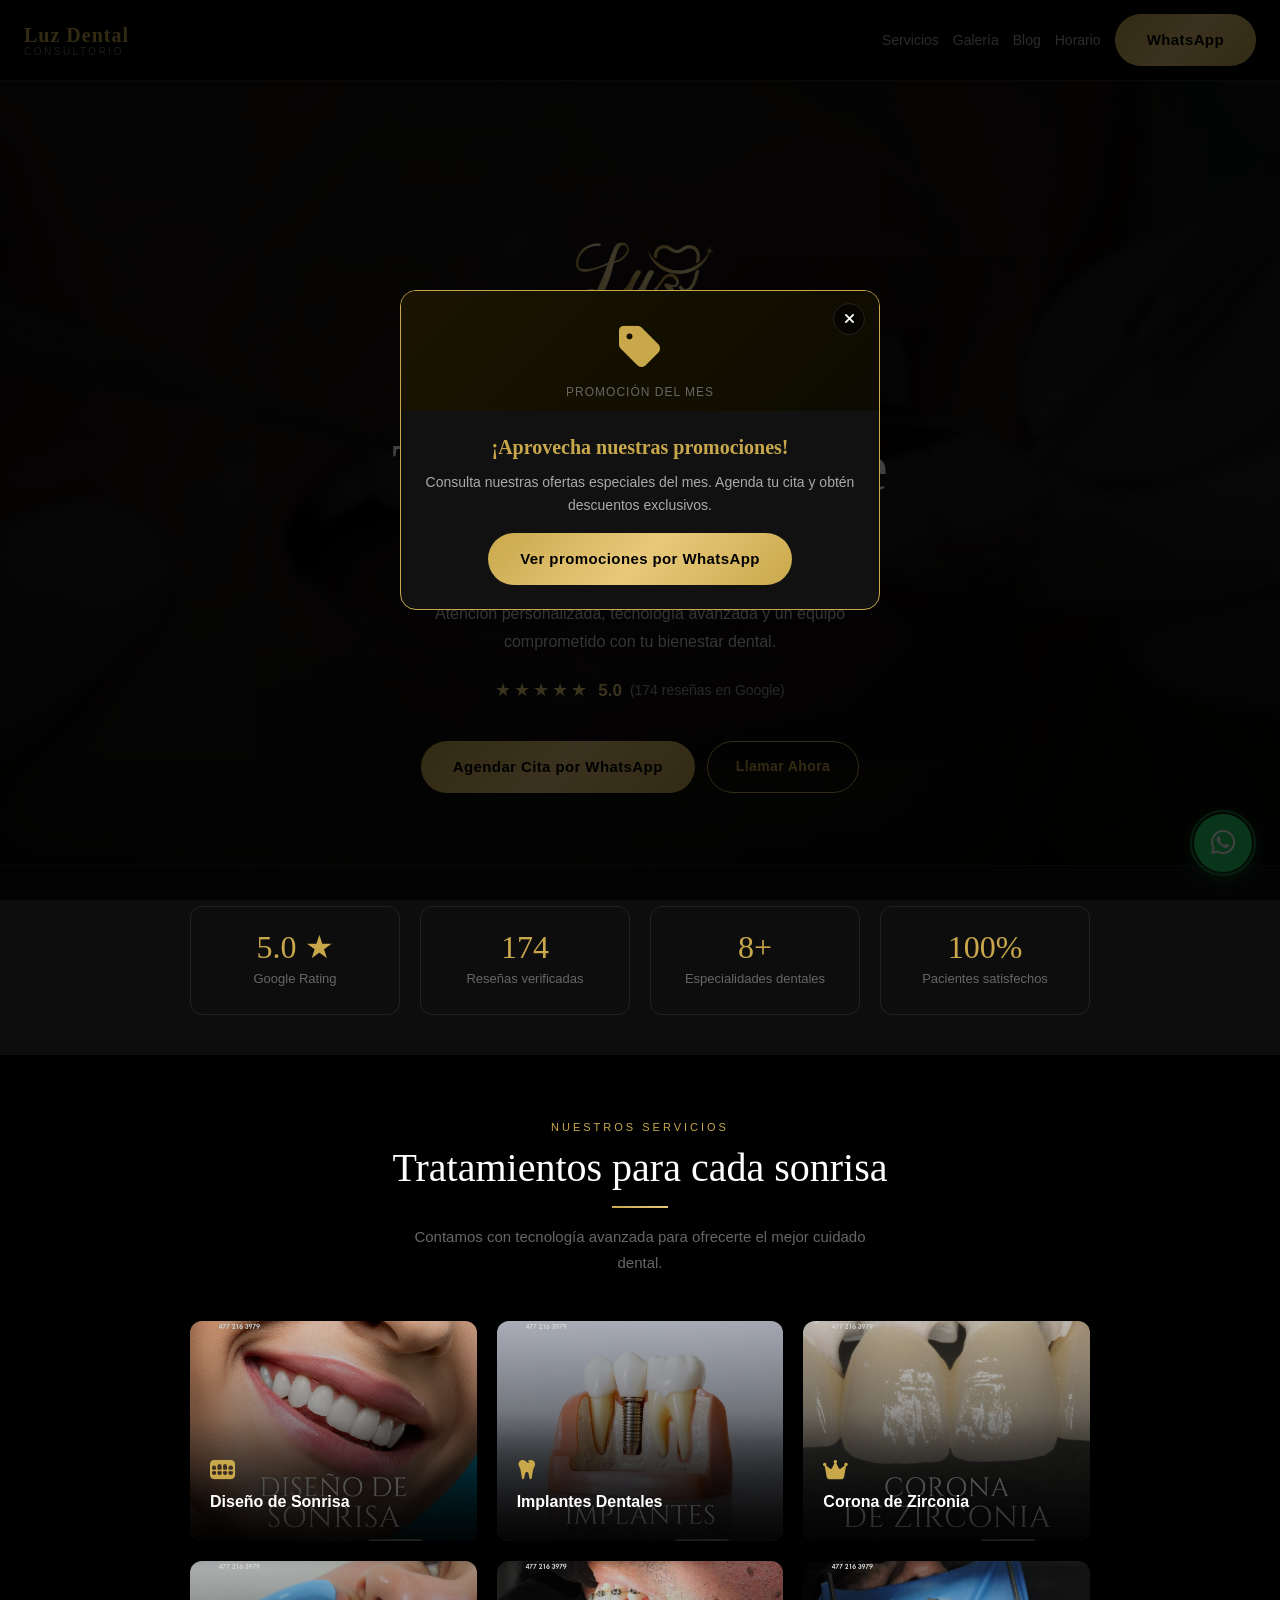
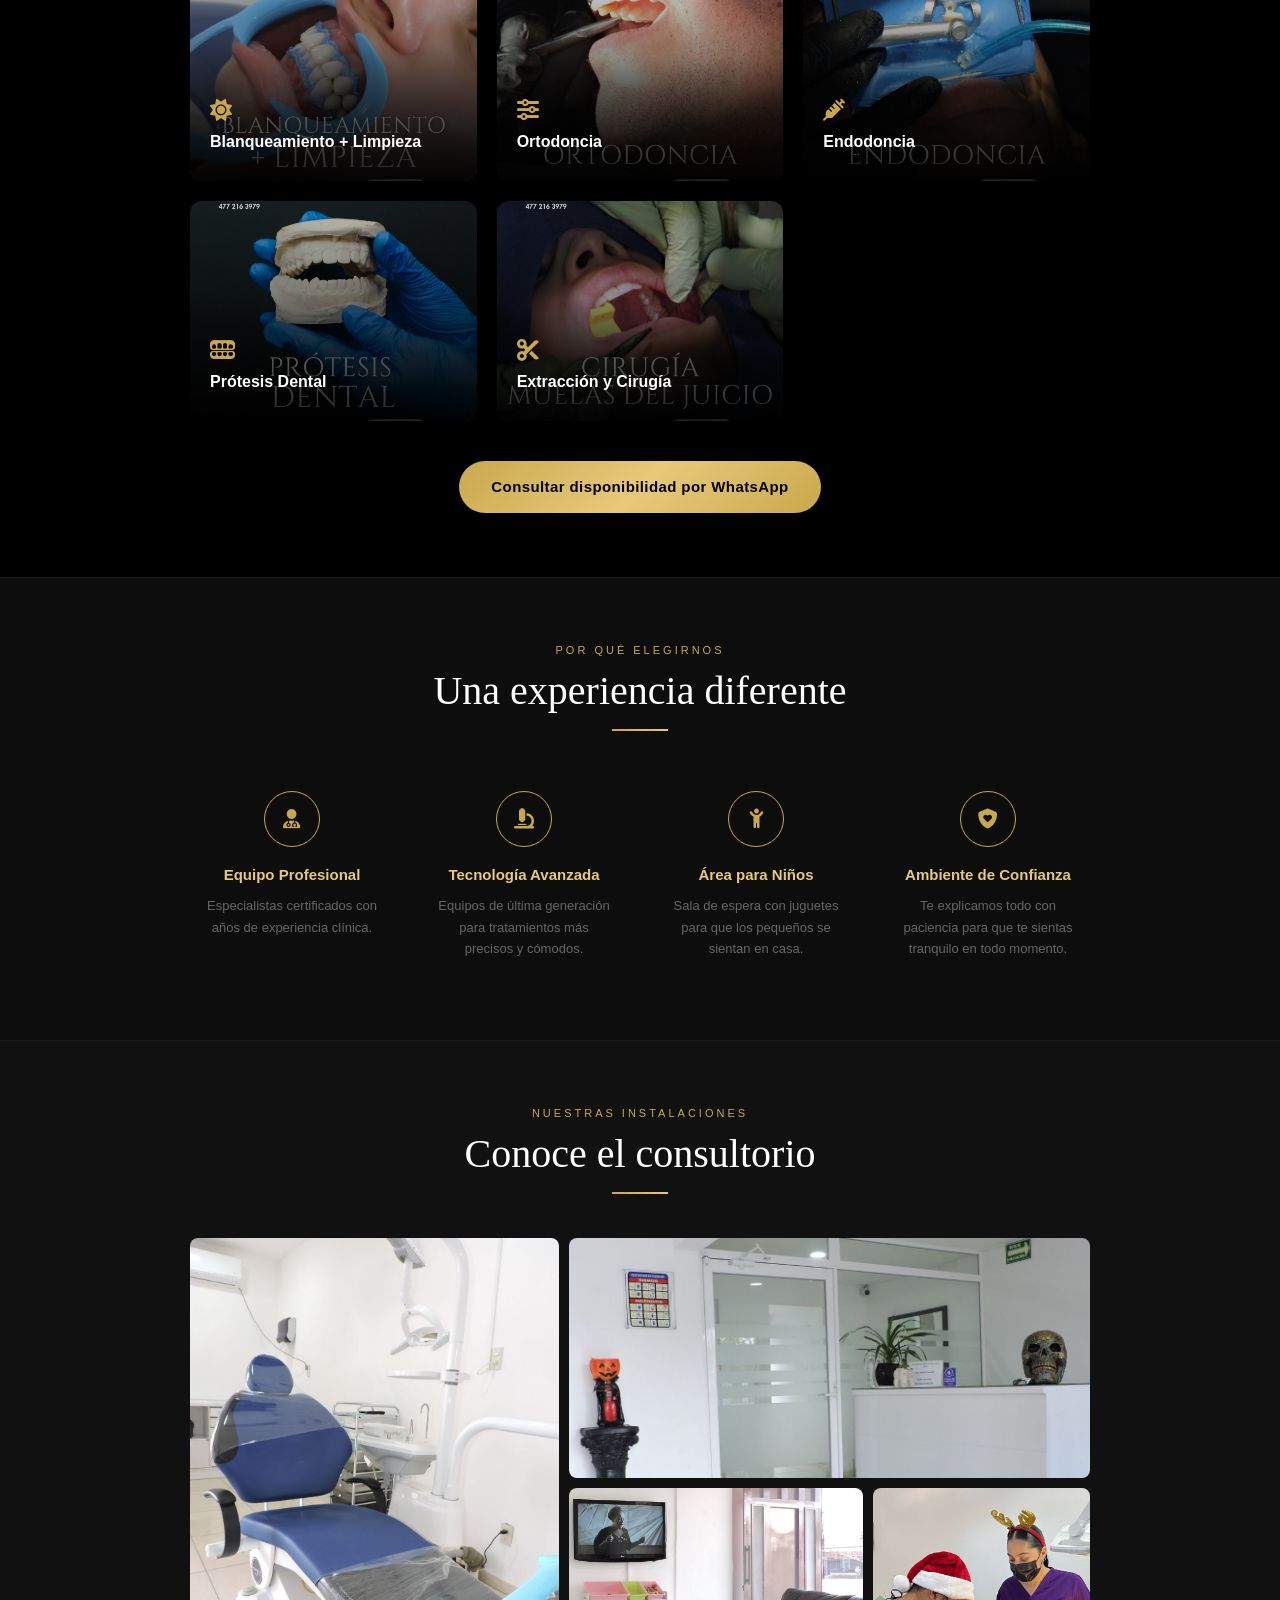
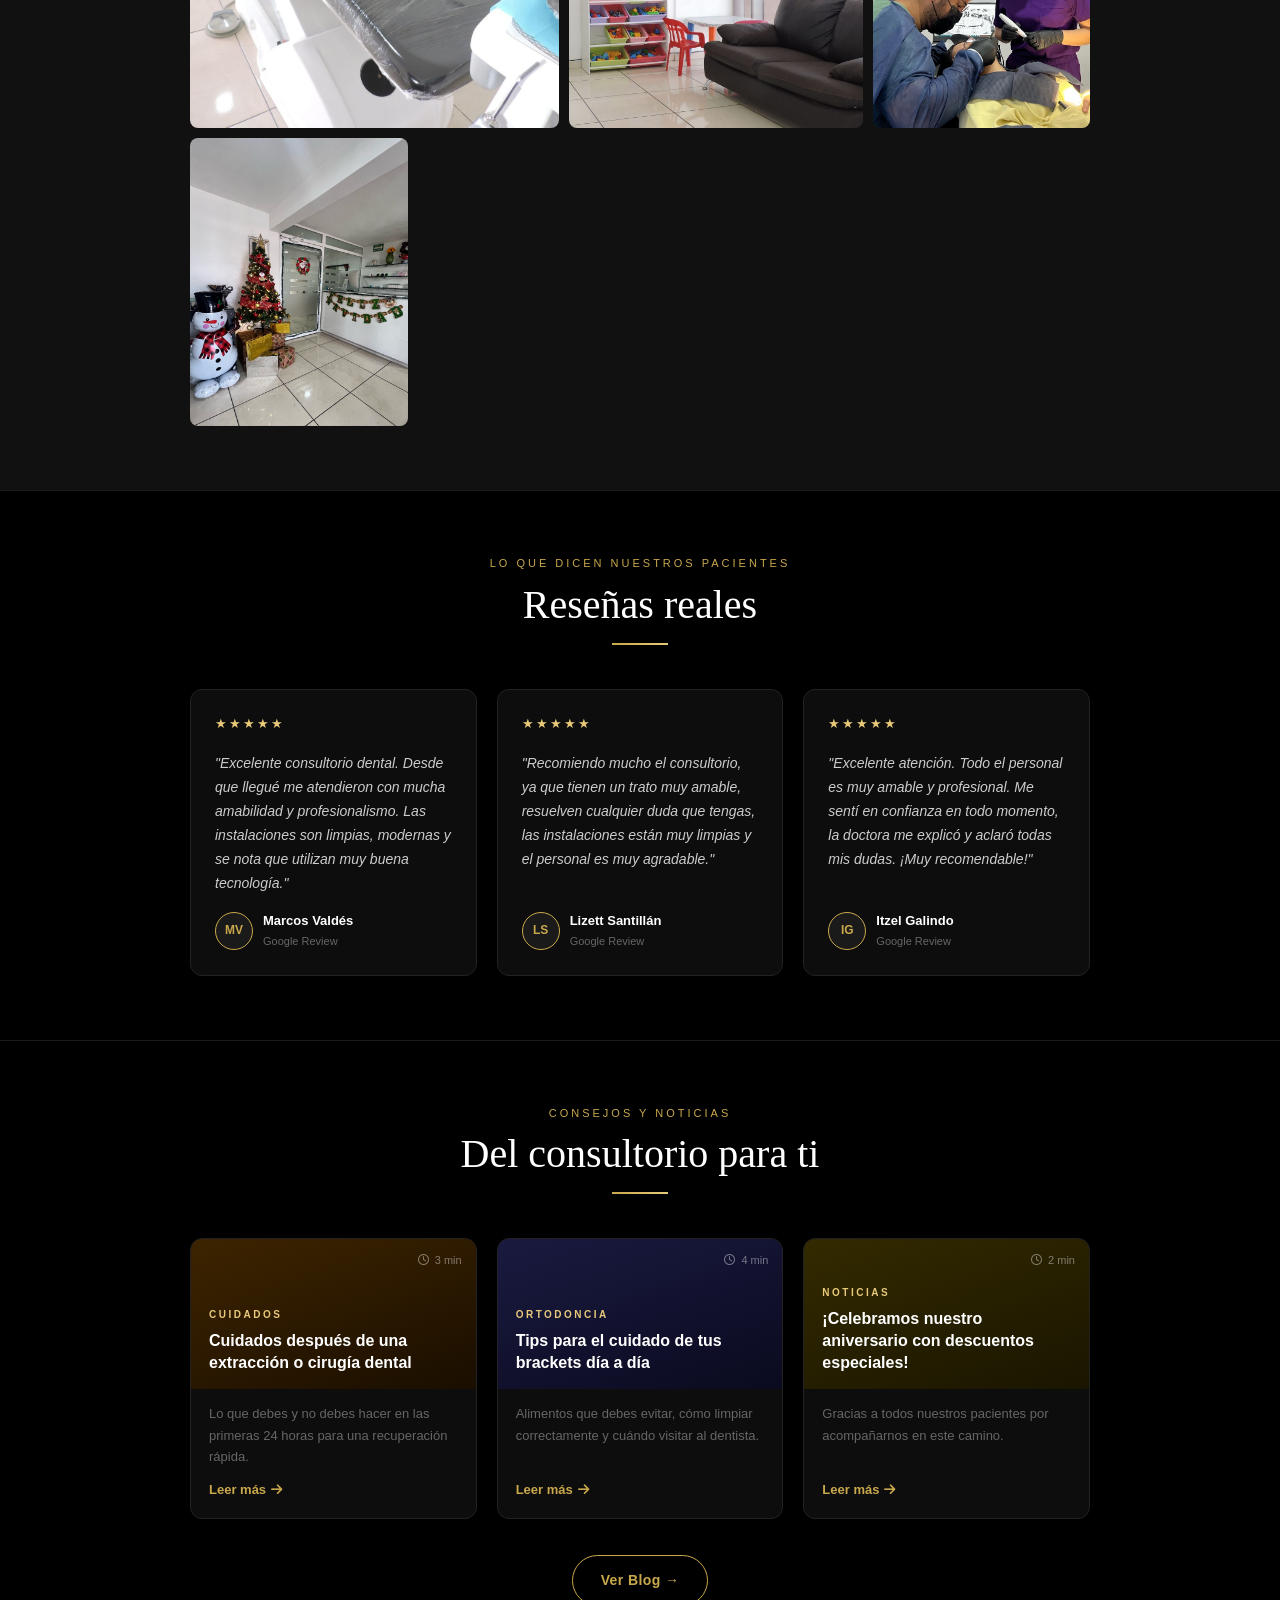
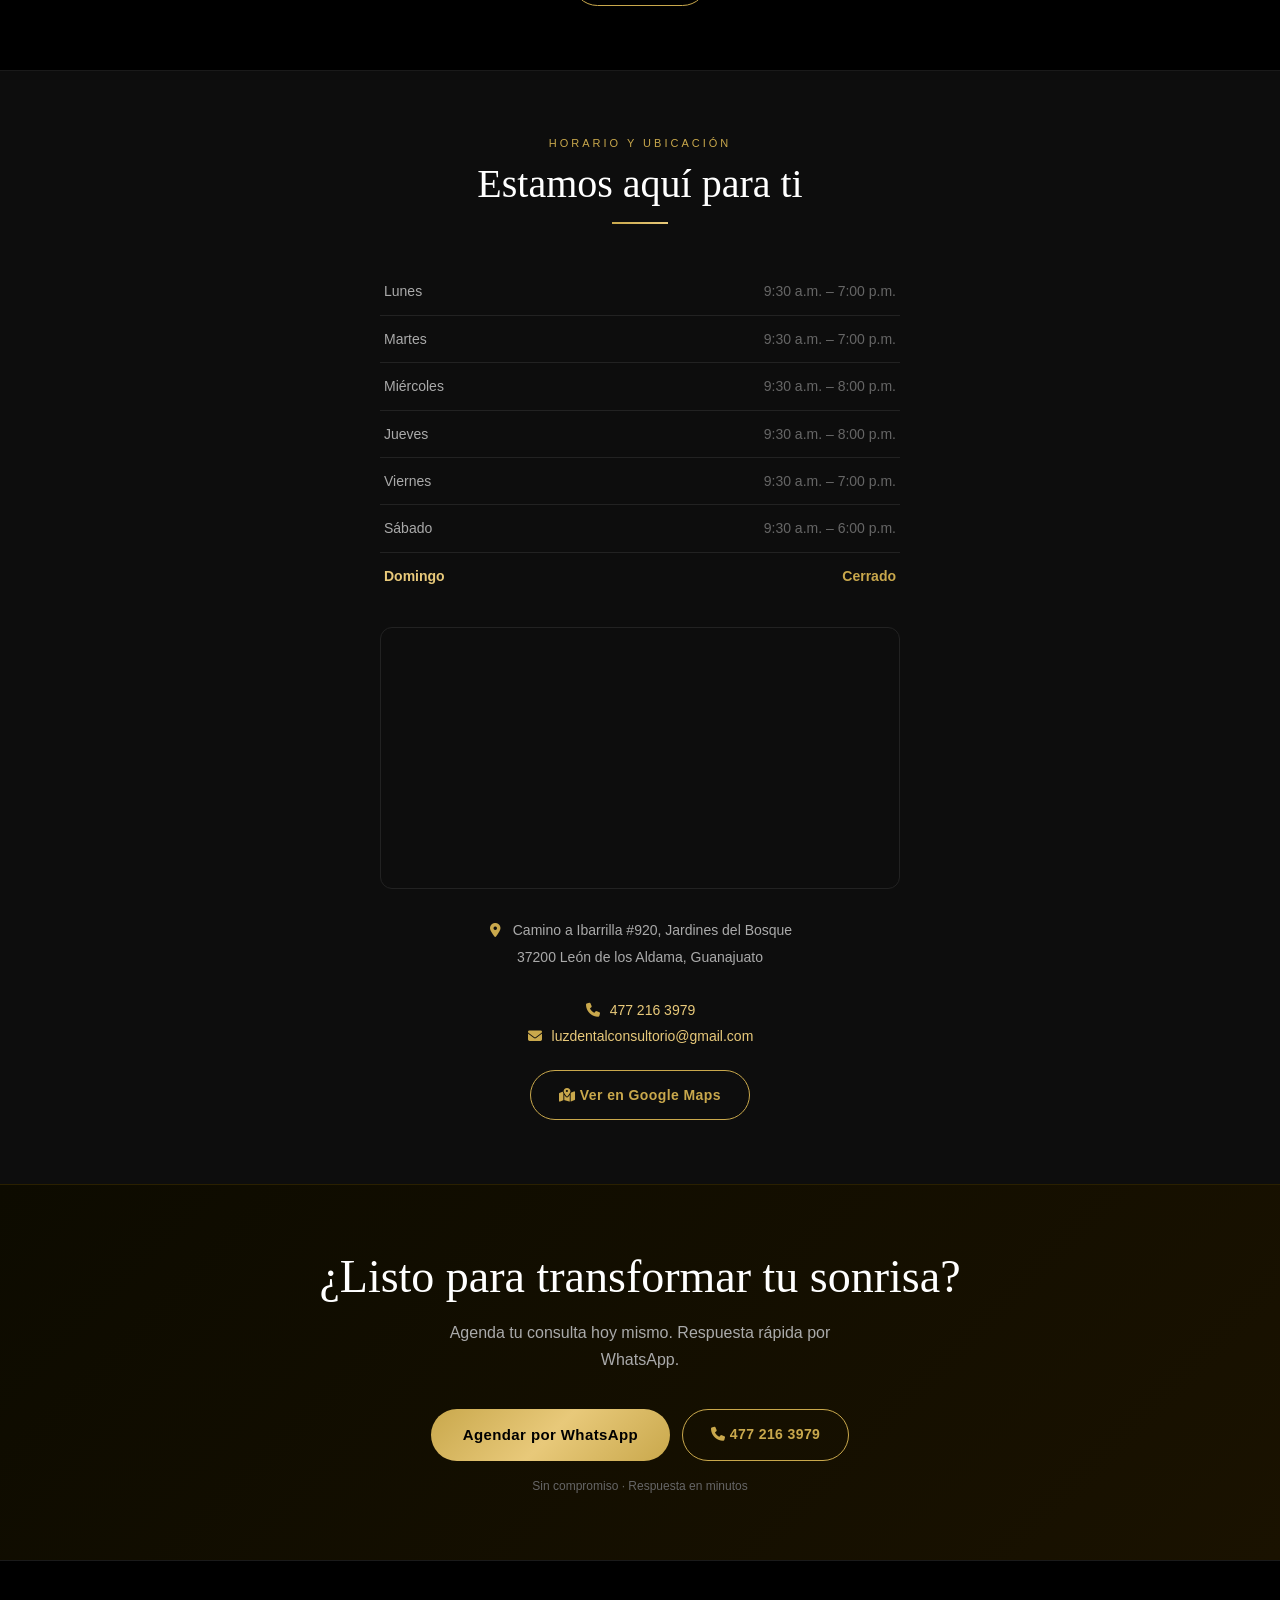
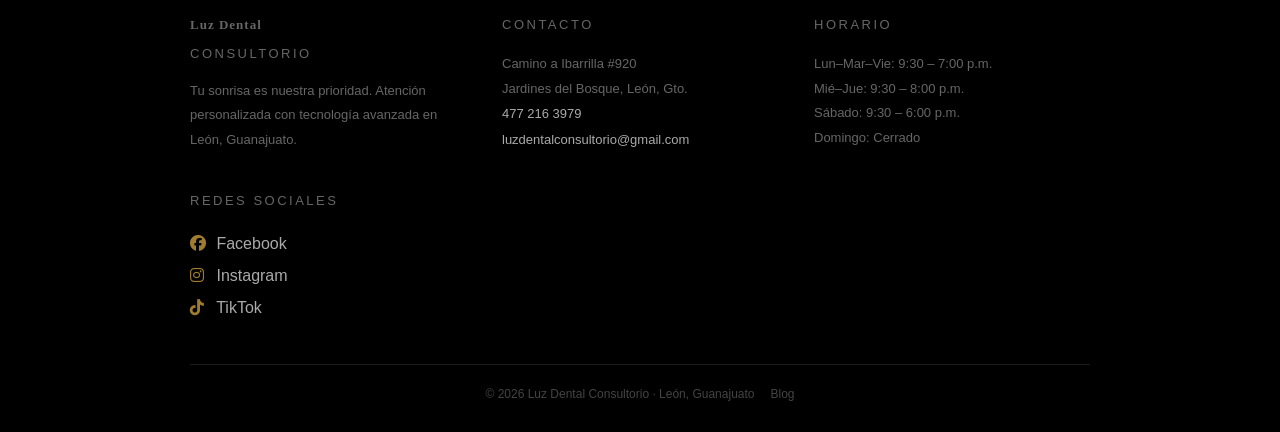
==== commit 5a14eae3: "Se agrega favicon en home" ====
--- a/index.html
+++ b/index.html
@@ -4,6 +4,7 @@
   <meta charset="UTF-8" />
   <meta name="viewport" content="width=device-width, initial-scale=1.0" />
   <meta name="description" content="Luz Dental Consultorio — Atención dental de calidad en León, Guanajuato. Implantes, ortodoncia, diseño de sonrisa y más. Llámanos: 477 216 3979." />
+  <link rel="icon" type="image/png" href="img/logo.png" />
   <title>Luz Dental Consultorio | León, Gto.</title>
 
   <!-- Font Awesome Free -->
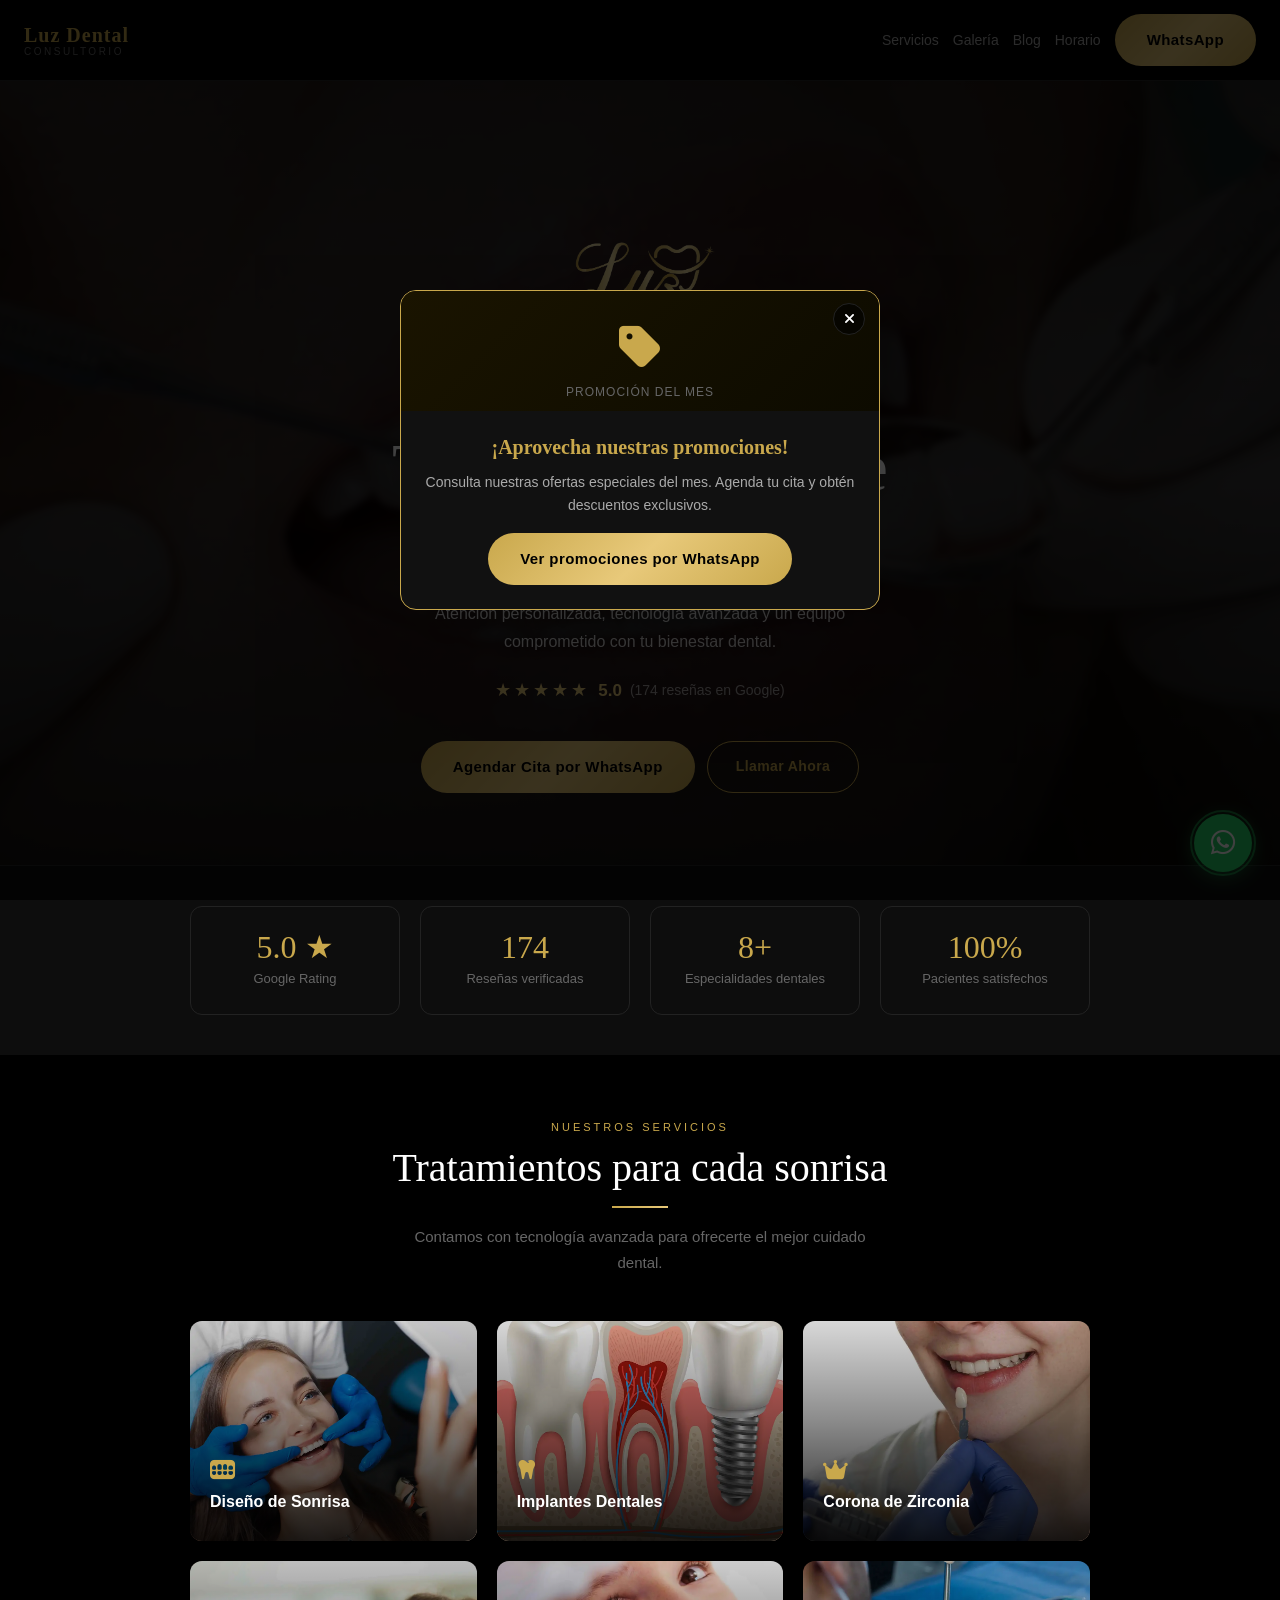
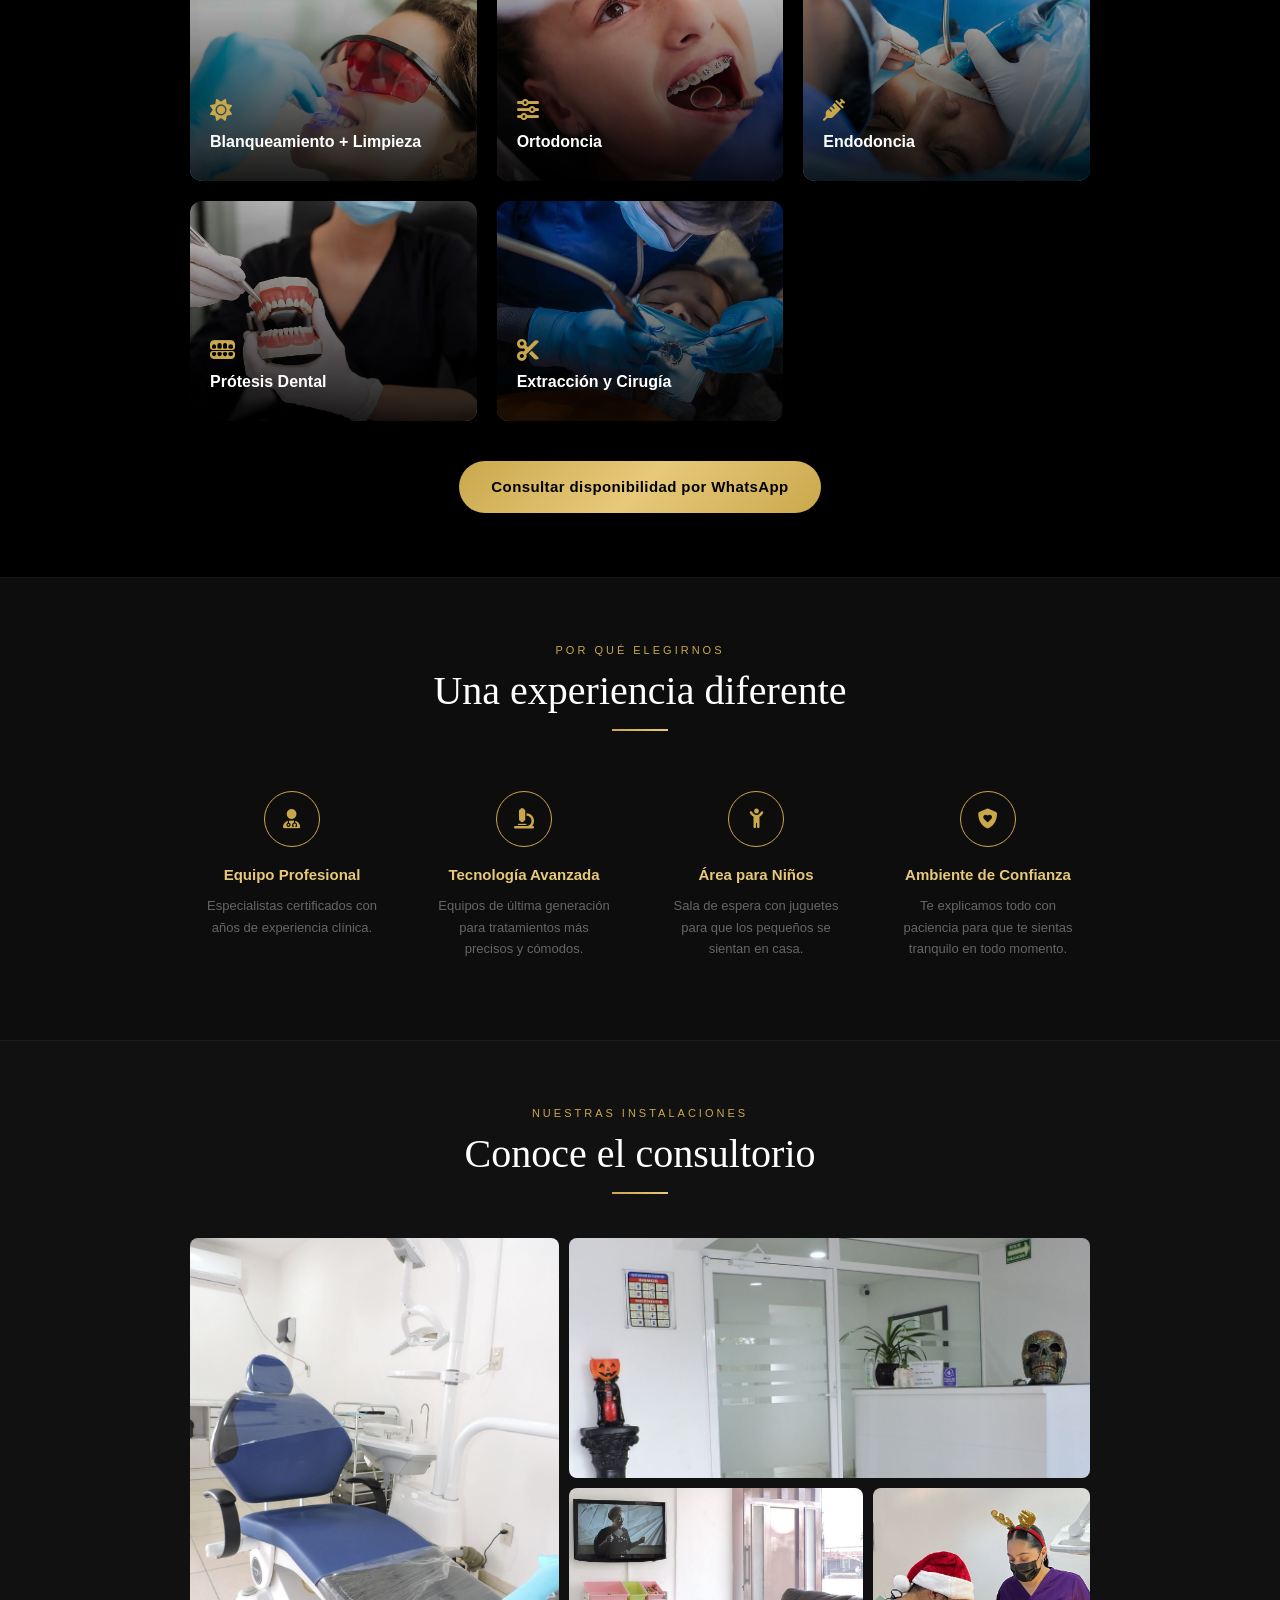
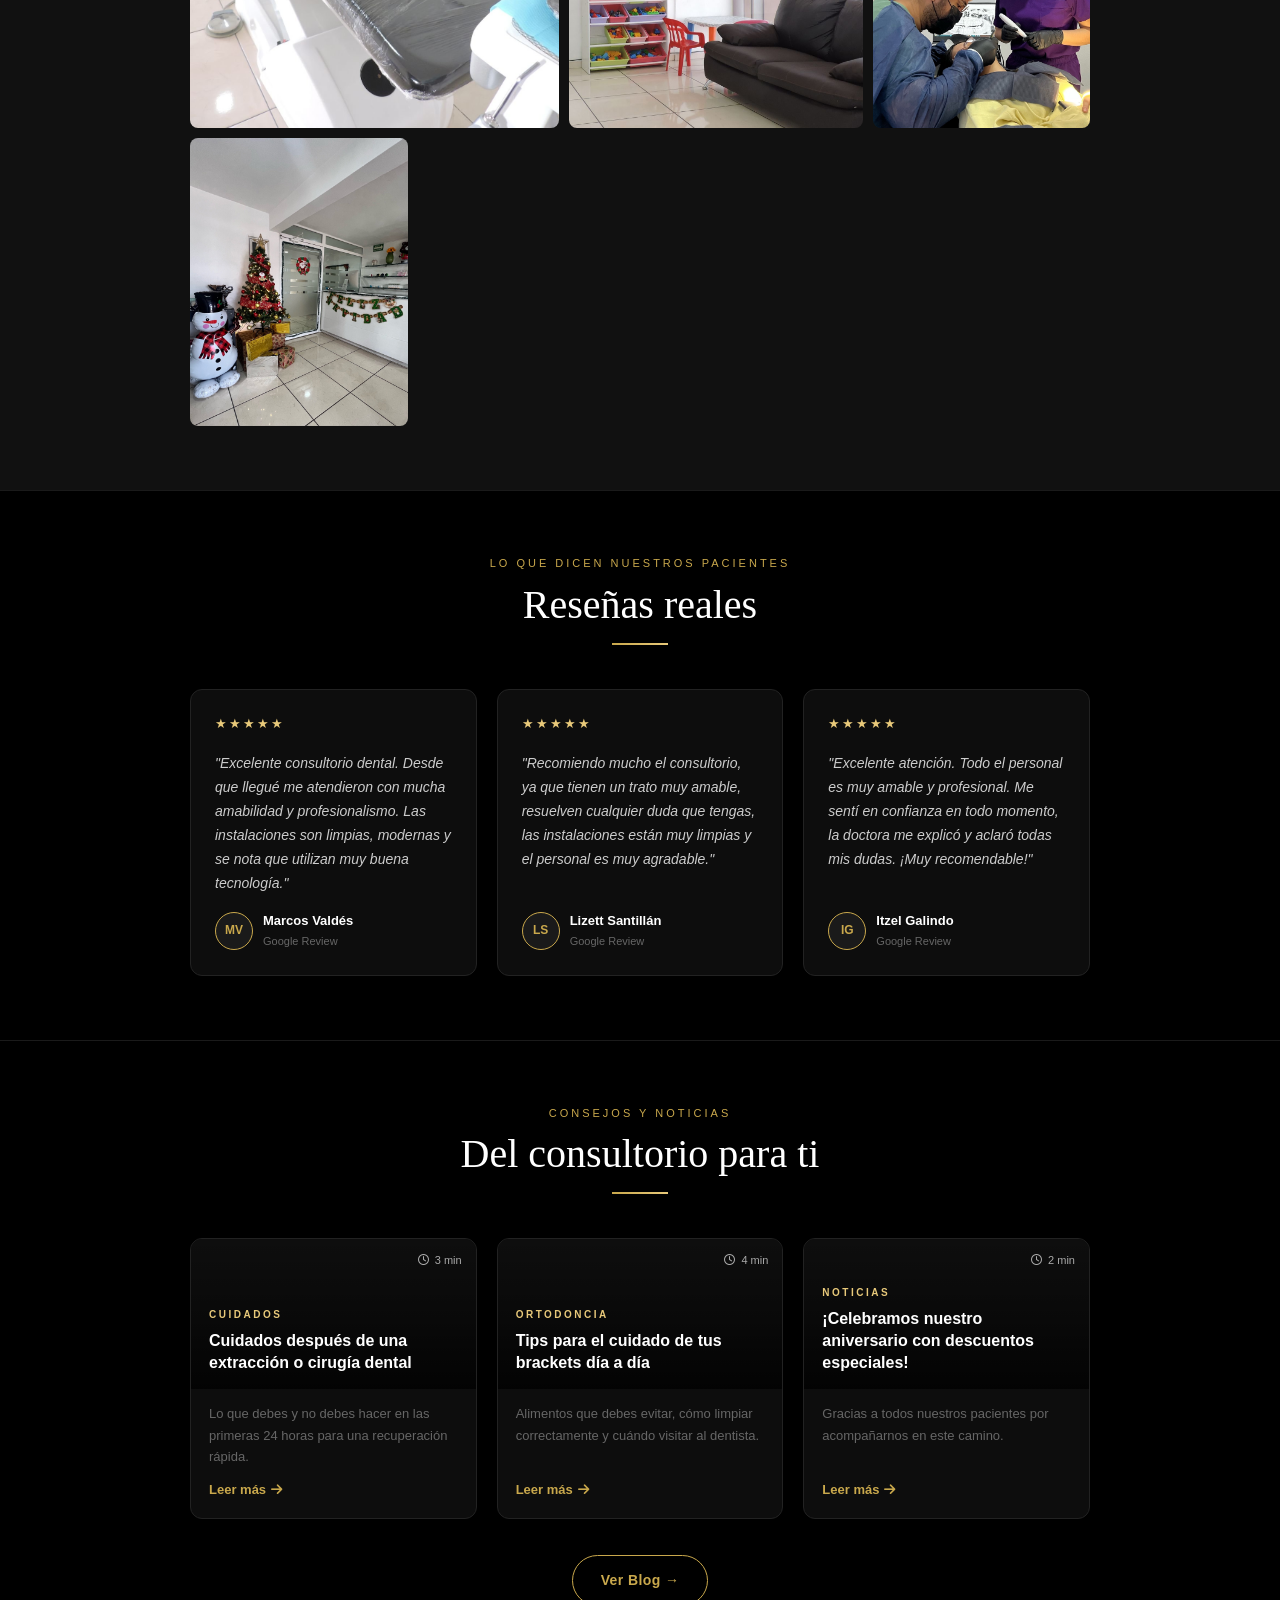
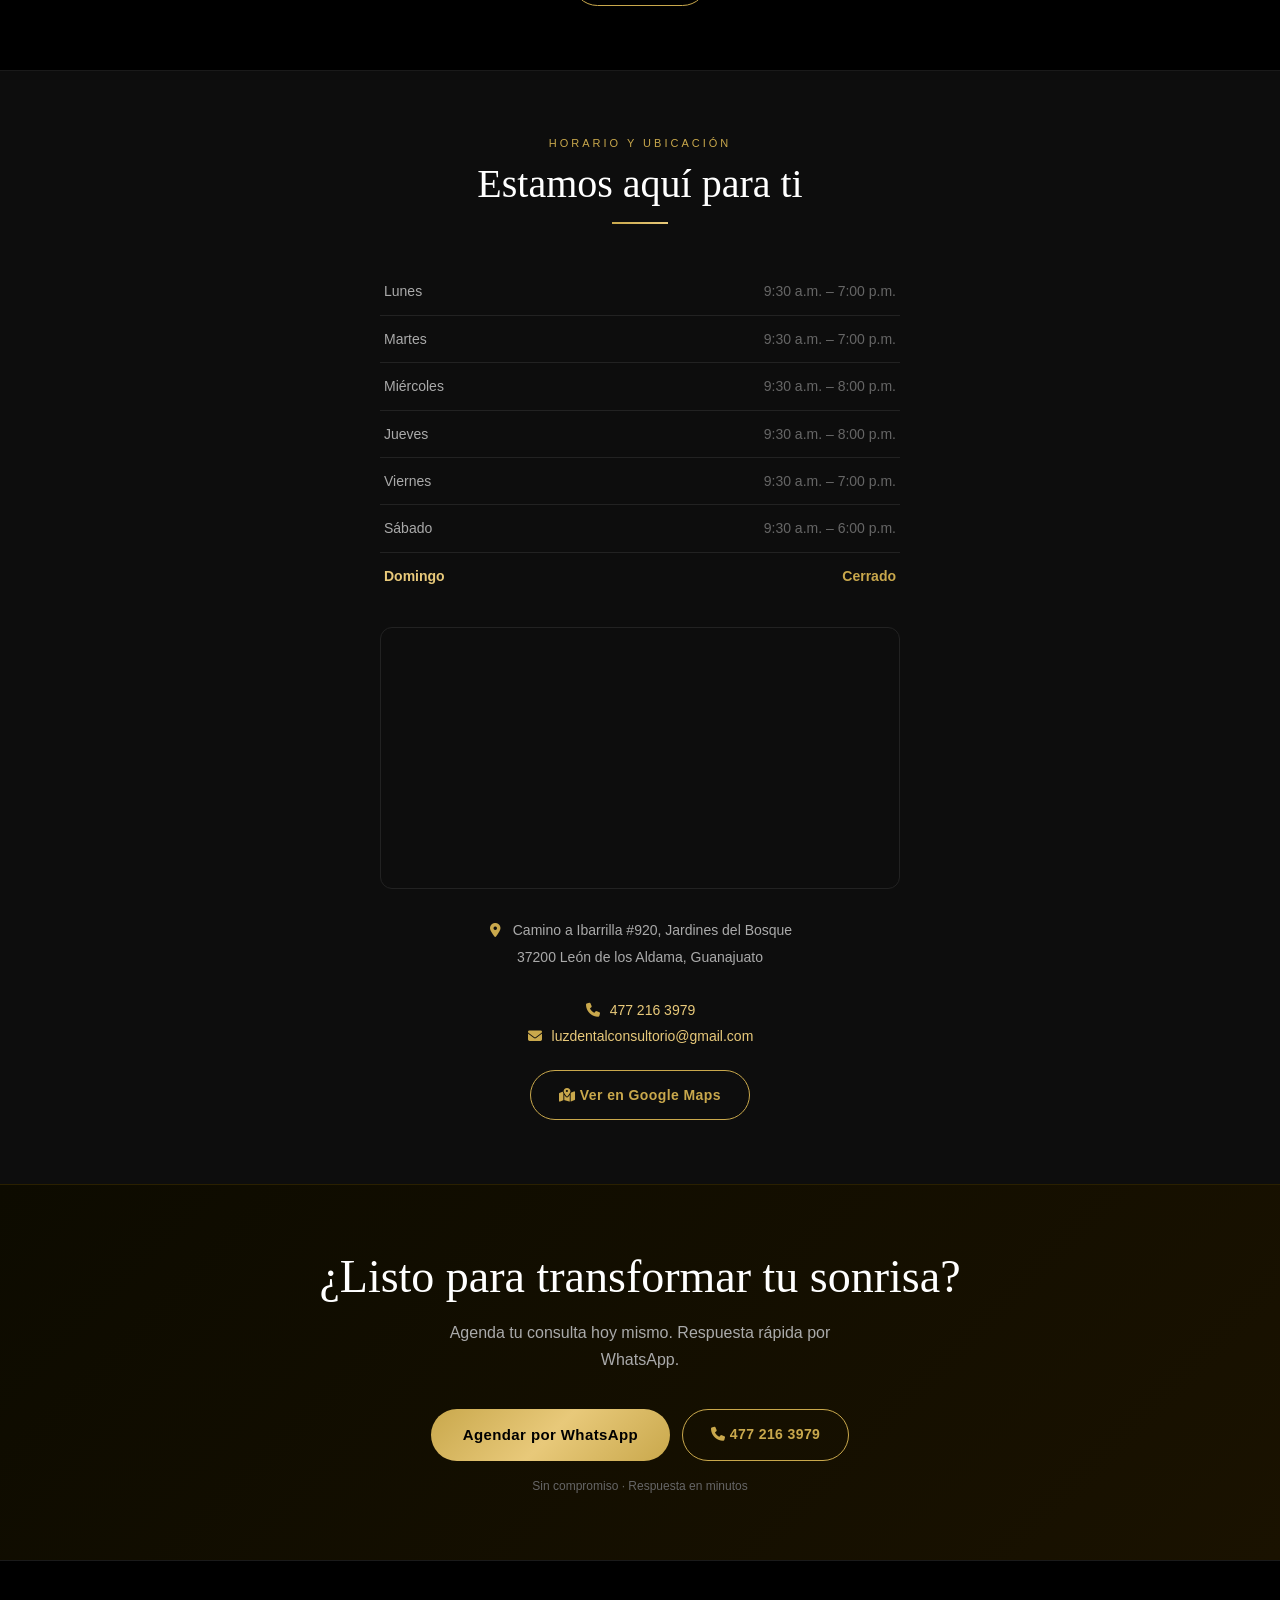
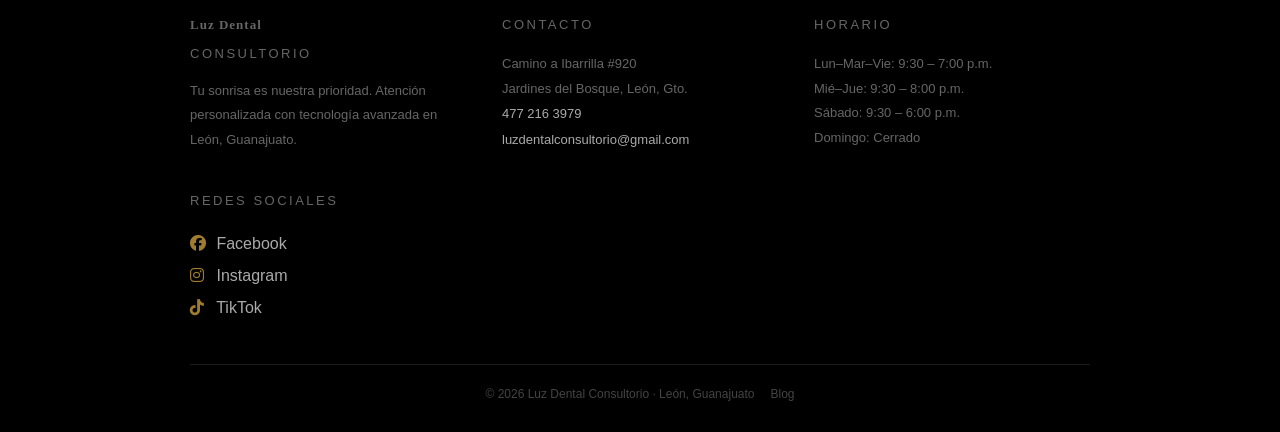
==== commit 8839f321: "Se agregan nuevas imagenes de servicios y se agregan imagenes al blog como banner" ====
--- a/index.html
+++ b/index.html
@@ -193,7 +193,7 @@
       <div class="services__grid">
 
         <article class="service-card reveal">
-          <img class="service-card__img" src="img/srv-diseno-sonrisa.jpg" alt="Diseño de Sonrisa" loading="lazy" />
+          <img class="service-card__img" src="img/srv-diseno-sonrisa.webp" alt="Diseño de Sonrisa" loading="lazy" />
           <div class="service-card__overlay"></div>
           <div class="service-card__body">
             <i class="fa-solid fa-teeth service-card__icon" aria-hidden="true"></i>
@@ -203,7 +203,7 @@
         </article>
 
         <article class="service-card reveal">
-          <img class="service-card__img" src="img/srv-implantes.jpg" alt="Implantes Dentales" loading="lazy" />
+          <img class="service-card__img" src="img/srv-implantes.webp" alt="Implantes Dentales" loading="lazy" />
           <div class="service-card__overlay"></div>
           <div class="service-card__body">
             <i class="fa-solid fa-tooth service-card__icon" aria-hidden="true"></i>
@@ -213,7 +213,7 @@
         </article>
 
         <article class="service-card reveal">
-          <img class="service-card__img" src="img/srv-corona-zirconia.jpg" alt="Corona de Zirconia" loading="lazy" />
+          <img class="service-card__img" src="img/srv-corona-zirconia.webp" alt="Corona de Zirconia" loading="lazy" />
           <div class="service-card__overlay"></div>
           <div class="service-card__body">
             <i class="fa-solid fa-crown service-card__icon" aria-hidden="true"></i>
@@ -223,7 +223,7 @@
         </article>
 
         <article class="service-card reveal">
-          <img class="service-card__img" src="img/srv-blanqueamiento.jpg" alt="Blanqueamiento" loading="lazy" />
+          <img class="service-card__img" src="img/srv-blanqueamiento.webp" alt="Blanqueamiento" loading="lazy" />
           <div class="service-card__overlay"></div>
           <div class="service-card__body">
             <i class="fa-solid fa-sun service-card__icon" aria-hidden="true"></i>
@@ -233,7 +233,7 @@
         </article>
 
         <article class="service-card reveal">
-          <img class="service-card__img" src="img/srv-ortodoncia.jpg" alt="Ortodoncia" loading="lazy" />
+          <img class="service-card__img" src="img/srv-ortodoncia.webp" alt="Ortodoncia" loading="lazy" />
           <div class="service-card__overlay"></div>
           <div class="service-card__body">
             <i class="fa-solid fa-sliders service-card__icon" aria-hidden="true"></i>
@@ -243,7 +243,7 @@
         </article>
 
         <article class="service-card reveal">
-          <img class="service-card__img" src="img/srv-endodoncia.jpg" alt="Endodoncia" loading="lazy" />
+          <img class="service-card__img" src="img/srv-endodoncia.webp" alt="Endodoncia" loading="lazy" />
           <div class="service-card__overlay"></div>
           <div class="service-card__body">
             <i class="fa-solid fa-syringe service-card__icon" aria-hidden="true"></i>
@@ -253,7 +253,7 @@
         </article>
 
         <article class="service-card reveal">
-          <img class="service-card__img" src="img/srv-protesis.jpg" alt="Prótesis Dental" loading="lazy" />
+          <img class="service-card__img" src="img/srv-protesis.webp" alt="Prótesis Dental" loading="lazy" />
           <div class="service-card__overlay"></div>
           <div class="service-card__body">
             <i class="fa-solid fa-teeth-open service-card__icon" aria-hidden="true"></i>
@@ -263,7 +263,7 @@
         </article>
 
         <article class="service-card reveal">
-          <img class="service-card__img" src="img/srv-cirugia-juicio.jpg" alt="Cirugía Muelas del Juicio" loading="lazy" />
+          <img class="service-card__img" src="img/srv-cirugia-juicio.webp" alt="Cirugía Muelas del Juicio" loading="lazy" />
           <div class="service-card__overlay"></div>
           <div class="service-card__body">
             <i class="fa-solid fa-scissors service-card__icon" aria-hidden="true"></i>
--- a/css/hero.css
+++ b/css/hero.css
@@ -16,7 +16,7 @@
   background-image: url('../img/hero-bg.jpg');
   background-size: cover;
   background-position: center top;
-  filter: blur(3px) brightness(0.40);
+  filter: blur(3px) brightness(0.75);
   transform: scale(1.05);
   z-index: 0;
 }
--- a/css/sections.css
+++ b/css/sections.css
@@ -697,7 +697,7 @@
   transform: translateY(-3px);
 }
 
-/* Thumb coloreado — reutiliza las clases blog-thumb--* del blog */
+/* Thumb con imagen */
 .blog-card__thumb {
   position: relative;
   min-height: 150px;
@@ -706,21 +706,47 @@
   justify-content: flex-end;
   padding: 18px 18px 16px;
   transition: filter 0.3s ease;
-}
-
-.blog-card:hover .blog-card__thumb { filter: brightness(1.14); }
+  overflow: hidden;
+
+  background-size: cover;
+  background-position: center center;
+  background-repeat: no-repeat;
+  background-color: #111;
+}
+
+.blog-card__thumb::before {
+  content: '';
+  position: absolute;
+  inset: 0;
+  background: linear-gradient(
+    to top,
+    rgba(0, 0, 0, 0.82) 0%,
+    rgba(0, 0, 0, 0.45) 50%,
+    rgba(0, 0, 0, 0.18) 100%
+  );
+  z-index: 0;
+}
+
+.blog-card:hover .blog-card__thumb {
+  filter: brightness(1.08);
+}
 
 .blog-card__thumb::after {
   content: '';
   position: absolute;
-  bottom: 0; left: 0; right: 0;
+  bottom: 0;
+  left: 0;
+  right: 0;
   height: 2px;
   background: linear-gradient(90deg, var(--color-gold), var(--color-gold-light), var(--color-gold));
   opacity: 0;
   transition: opacity 0.3s ease;
-}
-
-.blog-card:hover .blog-card__thumb::after { opacity: 1; }
+  z-index: 2;
+}
+
+.blog-card:hover .blog-card__thumb::after {
+  opacity: 1;
+}
 
 /* Cuerpo: solo excerpt + "Leer más" */
 .blog-card__body {
@@ -753,16 +779,45 @@
   gap: 8px;
 }
 
-/* Los colores de thumb se importan desde blog.css cuando estén
-   disponibles, pero también los repetimos aquí para el home */
-.blog-thumb--extraccion  { background: linear-gradient(160deg, #3d2400, #1a0e00); }
-.blog-thumb--brackets    { background: linear-gradient(160deg, #1a1a40, #0a0a1f); }
-.blog-thumb--guardas     { background: linear-gradient(160deg, #003320, #001a10); }
-.blog-thumb--cepillado   { background: linear-gradient(160deg, #002040, #001020); }
-.blog-thumb--endodoncia  { background: linear-gradient(160deg, #350030, #1a0015); }
-.blog-thumb--aniversario { background: linear-gradient(160deg, #332a00, #1a1500); }
-
-/* Elementos compartidos con blog.css (se definen aquí para el home) */
+/* Imágenes del thumb */
+.blog-thumb--extraccion {
+  background-image: url('https://images.unsplash.com/photo-1606811841689-23dfddce3e95?w=800&q=80');
+  background-position: center center;
+}
+
+.blog-thumb--brackets {
+  background-image: url('https://images.unsplash.com/photo-1588776814546-daab30f310ce?w=800&q=80');
+  background-position: center center;
+}
+
+.blog-thumb--guardas {
+  background-image: url('https://images.unsplash.com/photo-1607613009820-a29f7bb81c04?w=800&q=80');
+  background-position: center center;
+}
+
+.blog-thumb--cepillado {
+  background-image: url('https://images.unsplash.com/photo-1559305616-3f99cd43e353?w=800&q=80');
+  background-position: center center;
+}
+
+.blog-thumb--endodoncia {
+  background-image: url('https://images.unsplash.com/photo-1609840114035-3c981b782dfe?w=800&q=80');
+  background-position: center center;
+}
+
+.blog-thumb--aniversario {
+  background-image: url('https://images.unsplash.com/photo-1530103862676-de8c9debad1d?w=800&q=80');
+  background-position: center center;
+}
+
+/* Elementos compartidos con blog.css */
+.blog-thumb__category,
+.blog-thumb__title,
+.blog-thumb__read-time {
+  position: relative;
+  z-index: 1;
+}
+
 .blog-thumb__category {
   font-size: 10px;
   letter-spacing: 2.5px;
@@ -783,12 +838,15 @@
 
 .blog-thumb__read-time {
   position: absolute;
-  top: 13px; right: 14px;
+  top: 13px;
+  right: 14px;
   font-size: 11px;
-  color: rgba(255,255,255,0.42);
-}
-
-.blog-thumb__read-time i { margin-right: 3px; }
+  color: rgba(255,255,255,0.65);
+}
+
+.blog-thumb__read-time i {
+  margin-right: 3px;
+}
 
 .blog-preview__footer {
   text-align: center;
@@ -810,4 +868,4 @@
 
 @media (max-width: 400px) {
   .services__grid { grid-template-columns: 1fr; }
-}
+}
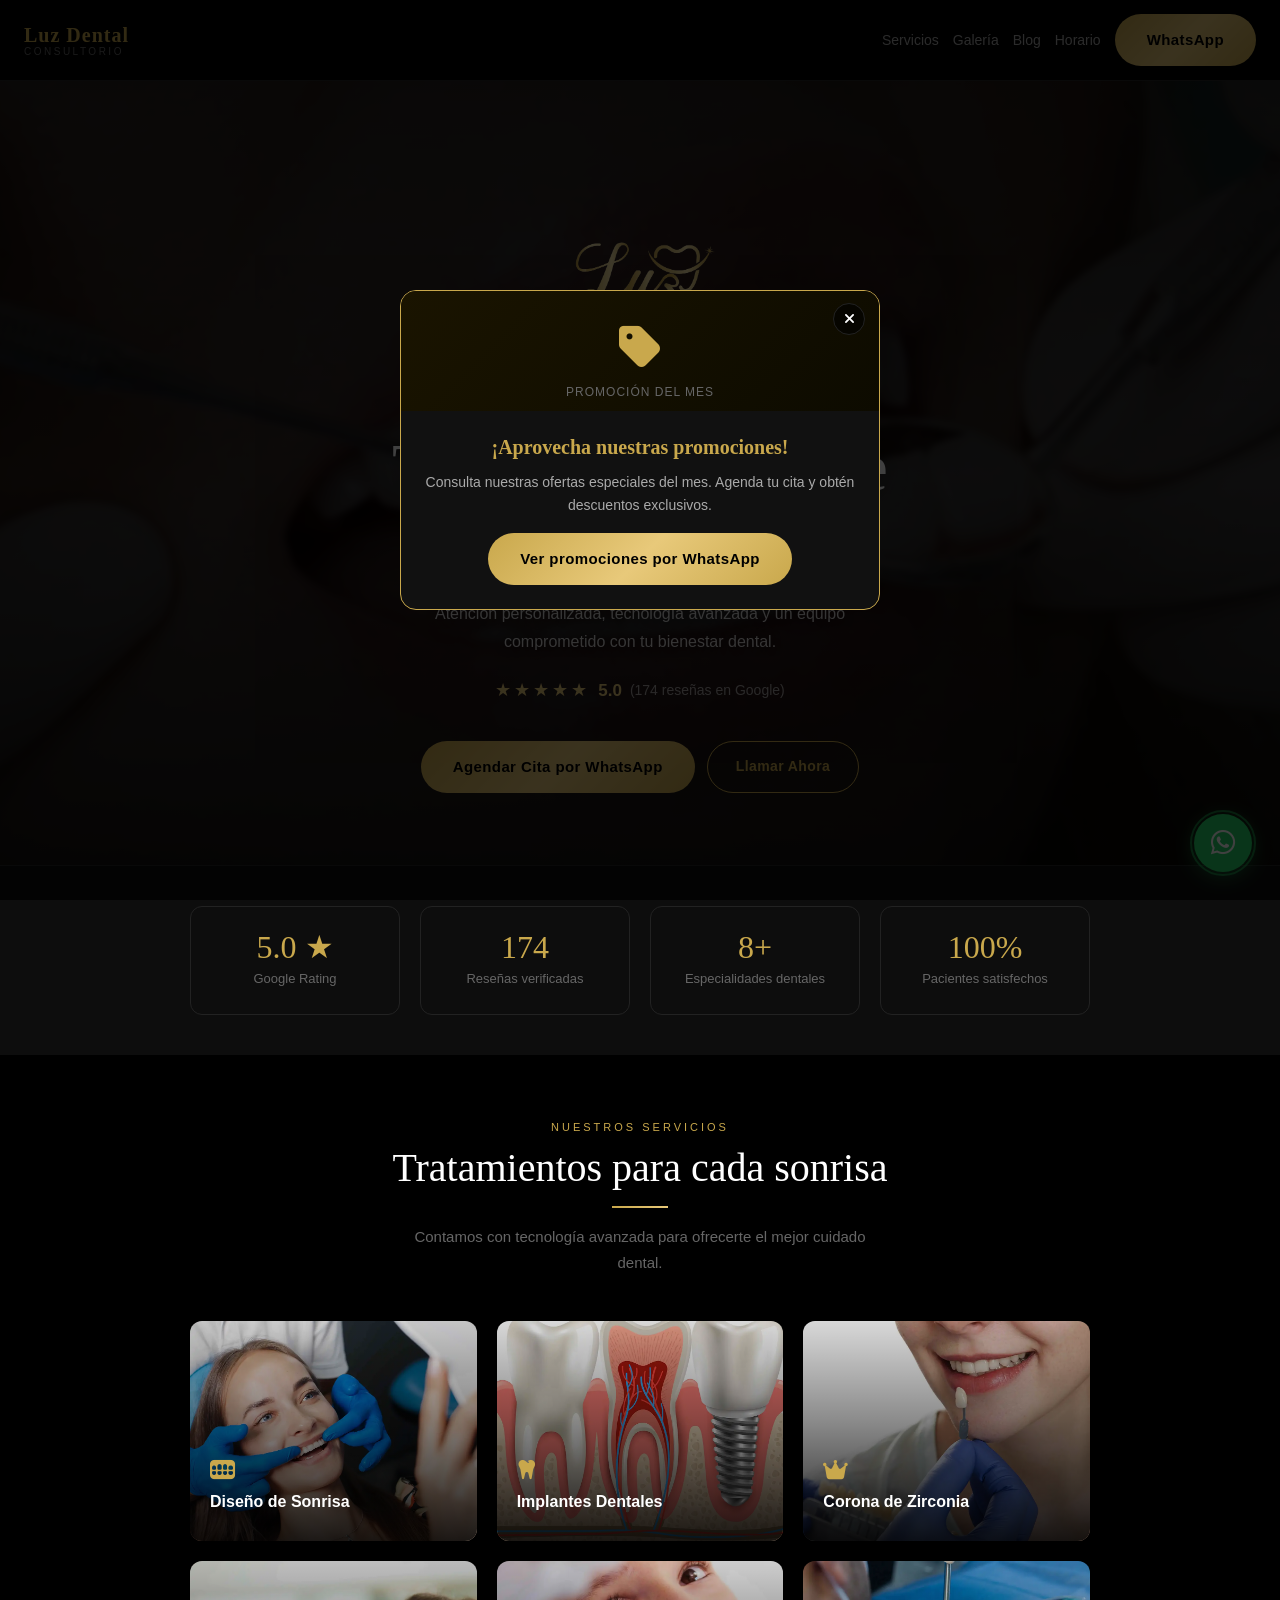
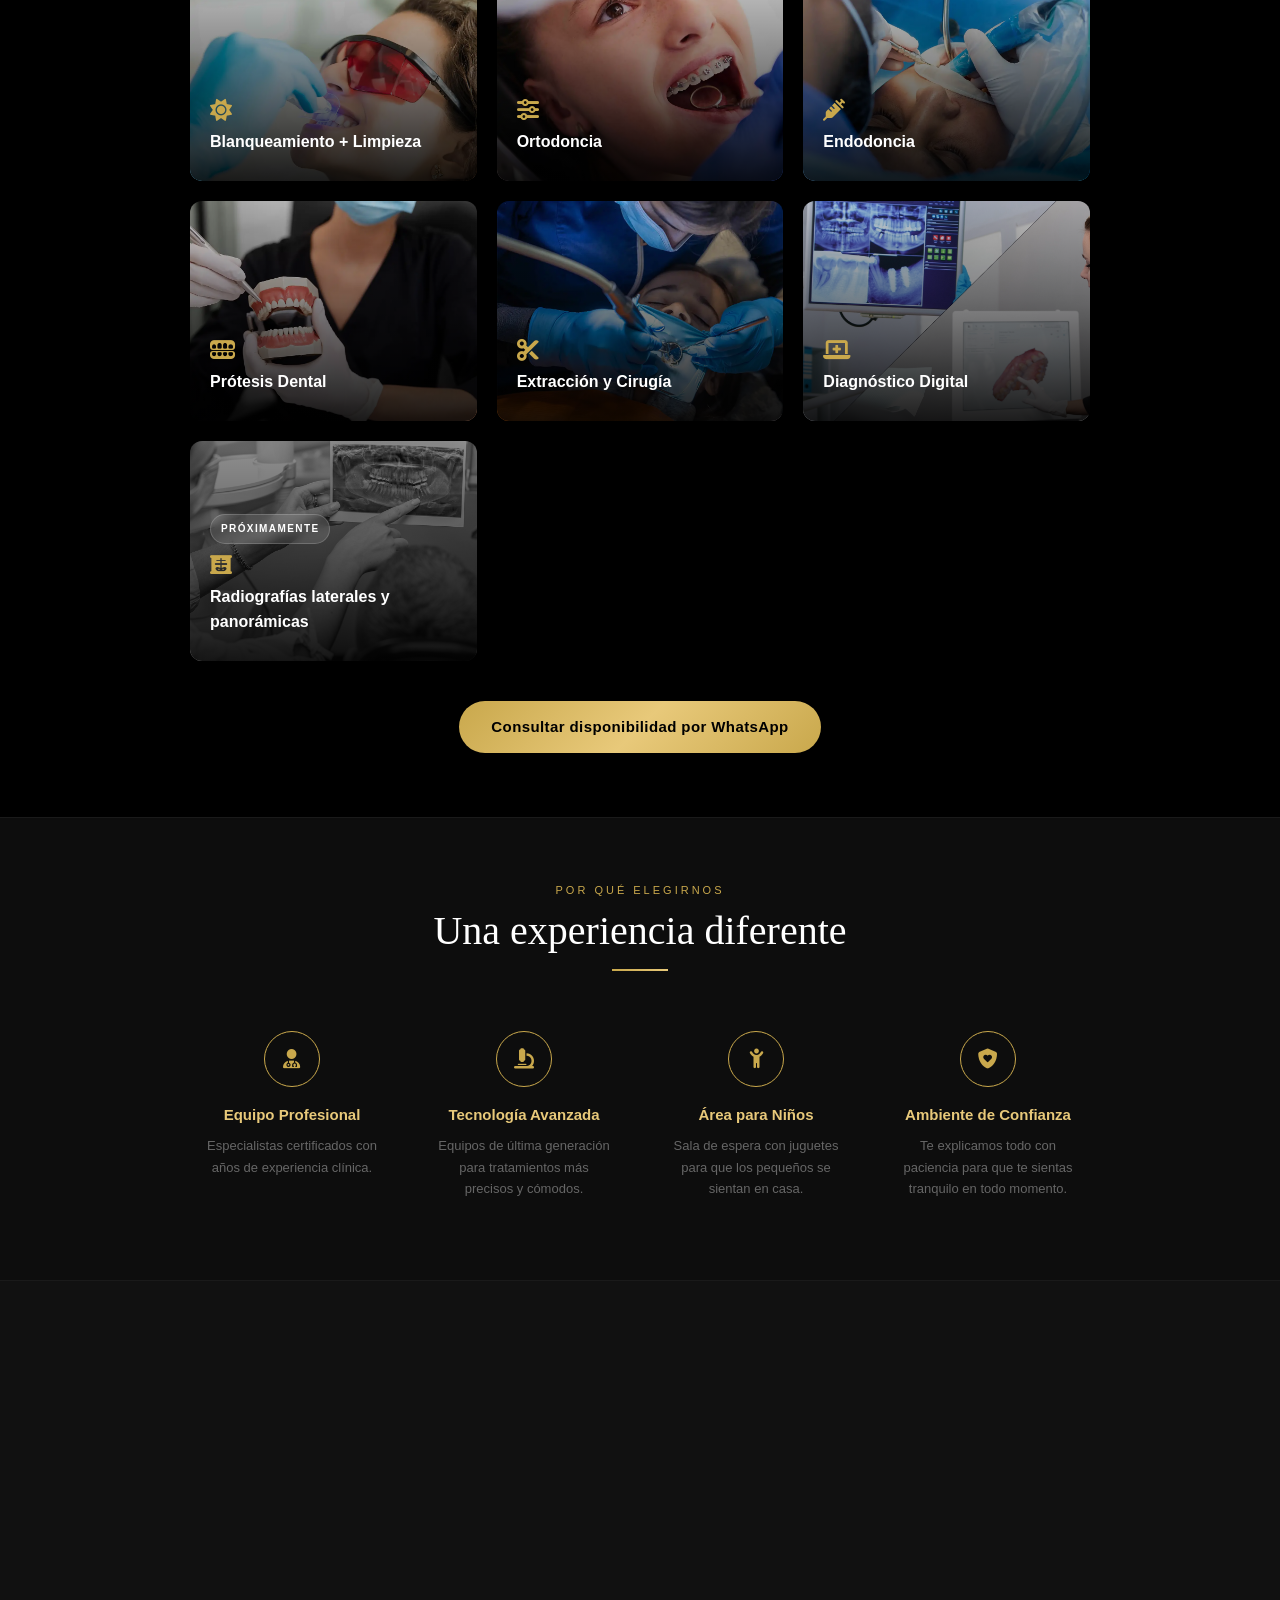
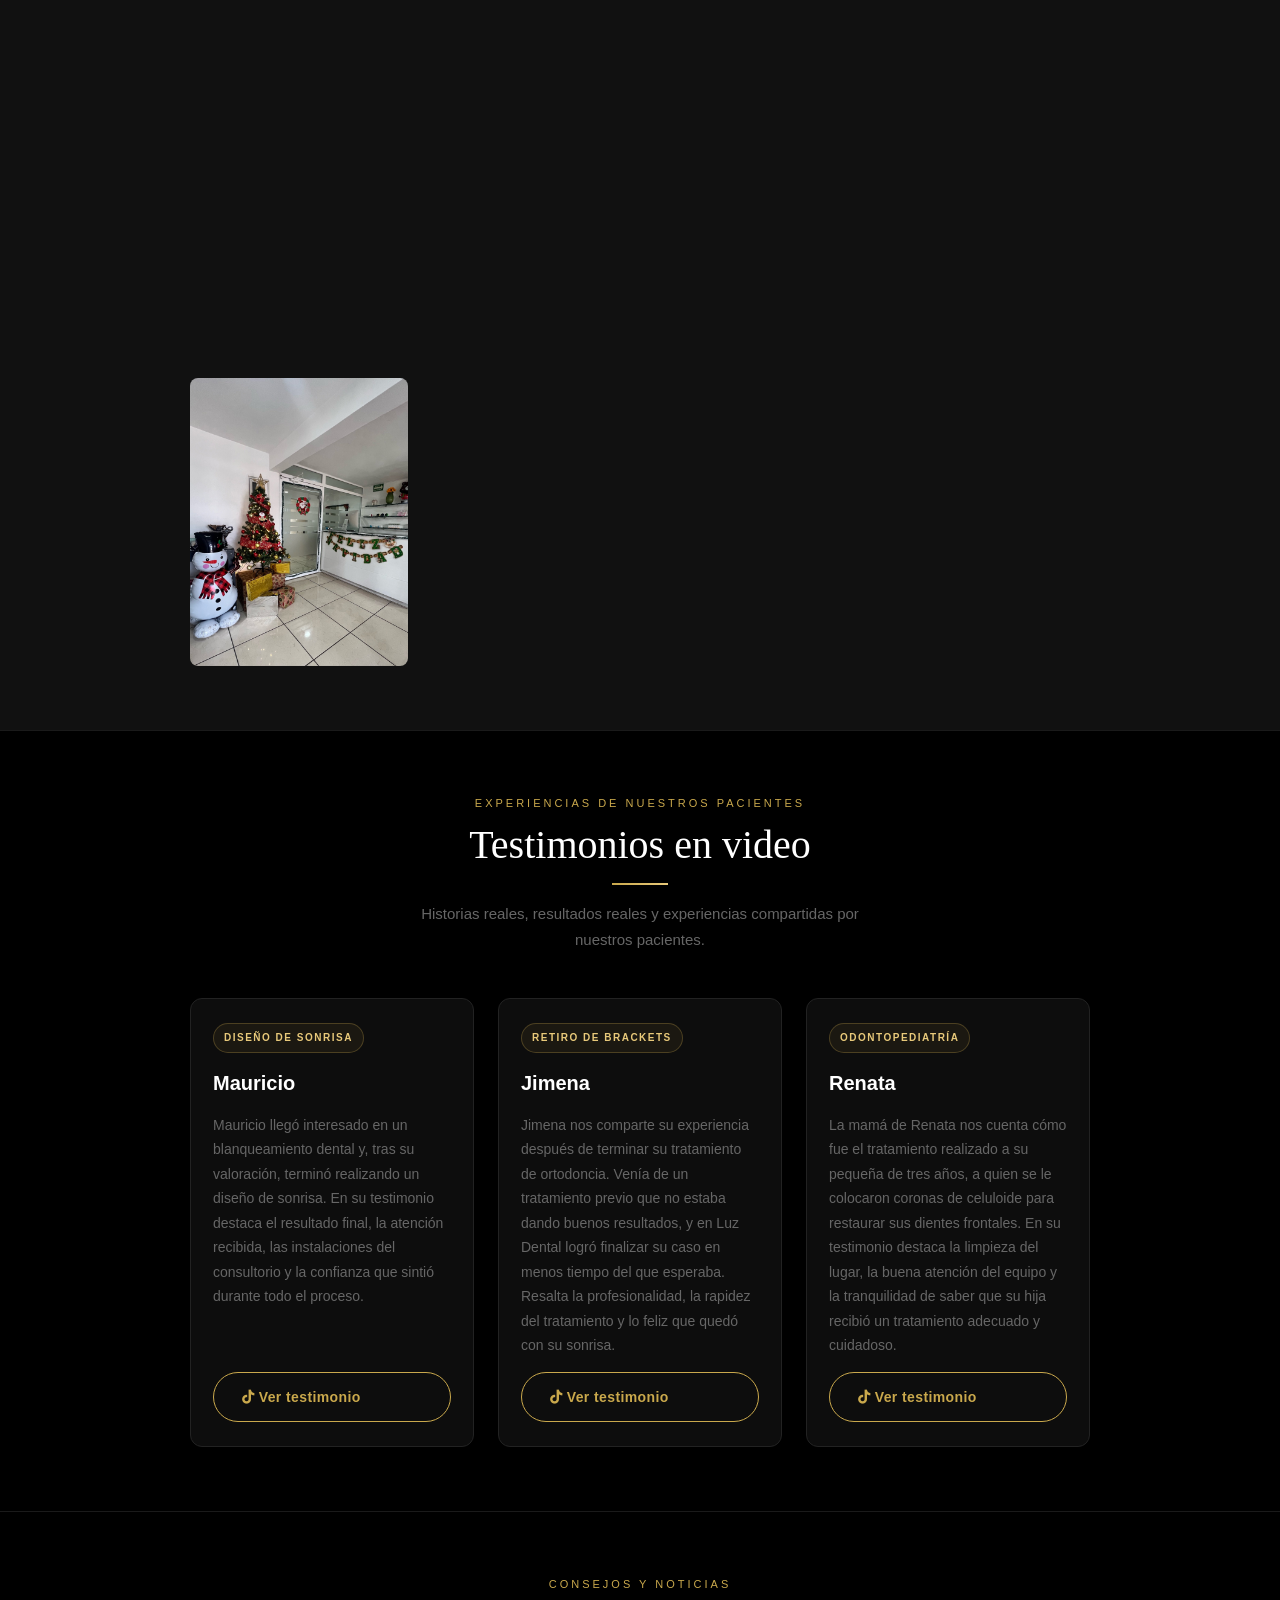
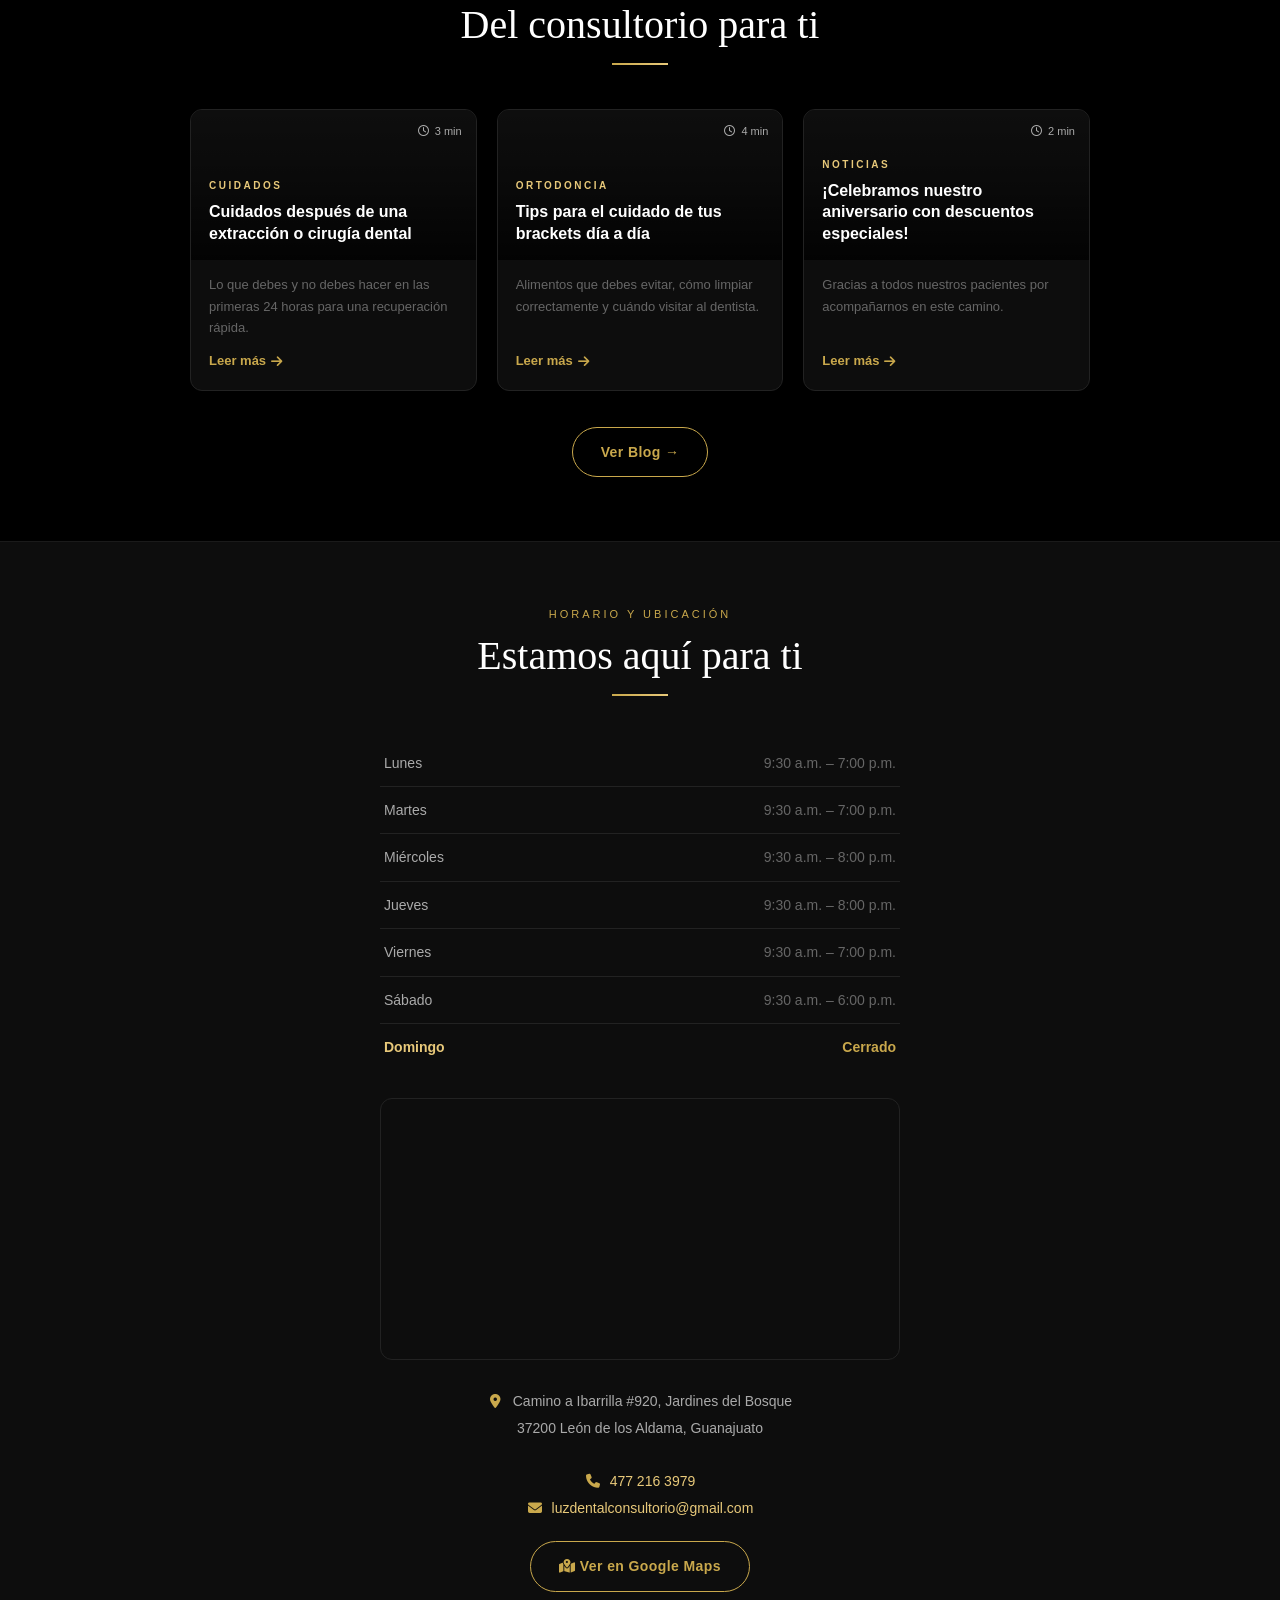
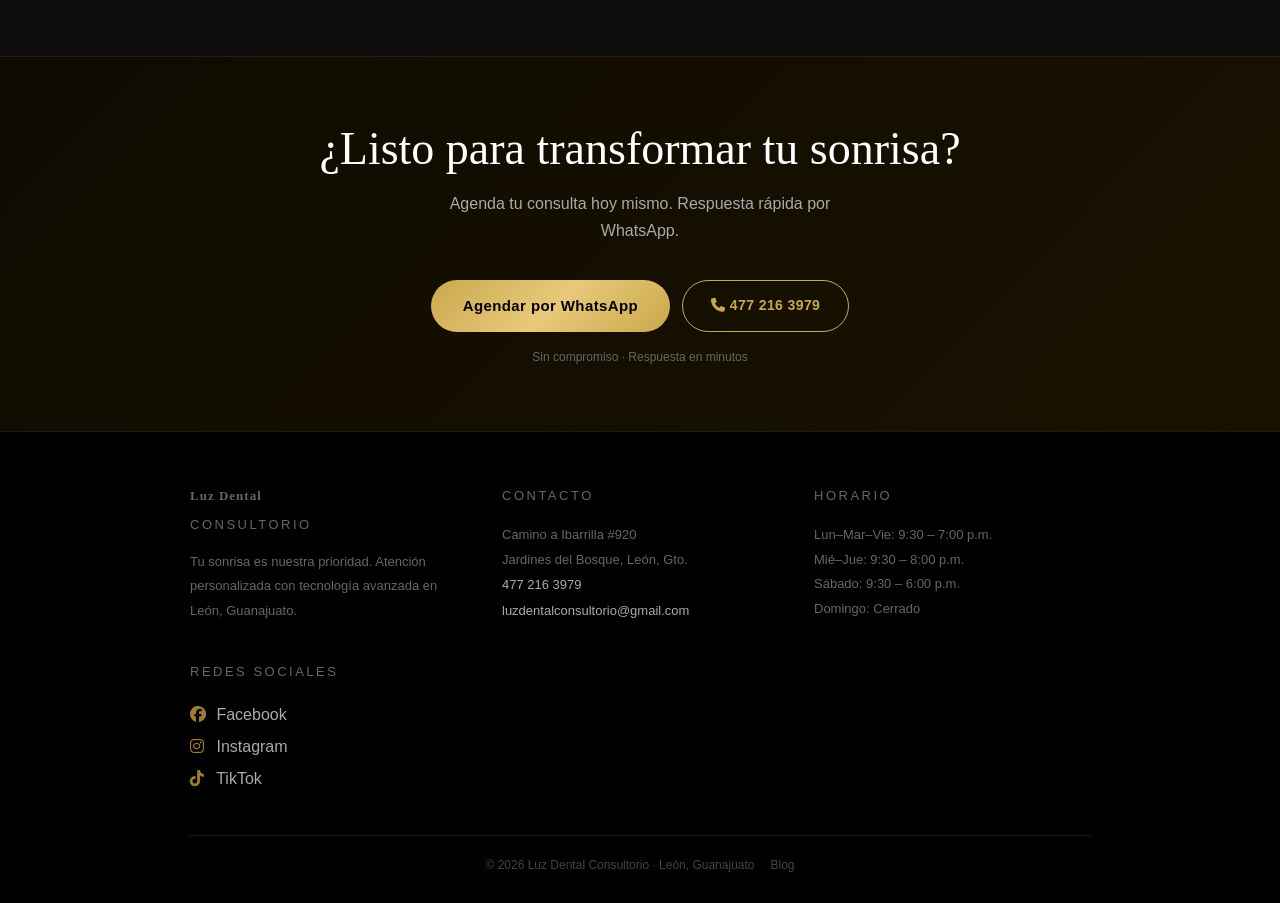
==== commit 31a36560: "Nuevos sevicios y nuevos testimonios" ====
--- a/index.html
+++ b/index.html
@@ -272,6 +272,31 @@
           </div>
         </article>
 
+        <article class="service-card reveal">
+          <img class="service-card__img" src="img/srv-diagnostico-digital.webp" alt="Diagnóstico Digital" loading="lazy" />
+          <div class="service-card__overlay"></div>
+          <div class="service-card__body">
+            <i class="fa-solid fa-laptop-medical service-card__icon" aria-hidden="true"></i>
+            <h3 class="service-card__title">Diagnóstico Digital</h3>
+            <p class="service-card__desc">
+              Evaluación precisa con escaneo intraoral y radiografías periapicales para planear tu tratamiento con mayor detalle.
+            </p>
+          </div>
+        </article>
+
+        <article class="service-card service-card--soon reveal">
+          <img class="service-card__img" src="img/srv-radiografias.webp" alt="Radiografías laterales y panorámicas" loading="lazy" />
+          <div class="service-card__overlay"></div>
+          <div class="service-card__body">
+            <span class="service-card__badge">Próximamente</span>
+            <i class="fa-solid fa-x-ray service-card__icon" aria-hidden="true"></i>
+            <h3 class="service-card__title">Radiografías laterales y panorámicas</h3>
+            <p class="service-card__desc">
+              Muy pronto contaremos con estudios radiográficos para una valoración más completa y práctica en un solo lugar.
+            </p>
+          </div>
+        </article>
+
       </div>
 
       <div class="services__footer">
@@ -364,73 +389,90 @@
     </div>
   </section>
 
-
-  <!-- ============================================================
-       TESTIMONIOS
-       ============================================================ -->
+  <!-- ============================================================
+      TESTIMONIOS EN VIDEO
+      ============================================================ -->
   <section class="testimonials" id="resenas" aria-labelledby="testimonials-title">
     <div class="container">
 
       <header class="section-header reveal">
-        <span class="section-label">Lo que dicen nuestros pacientes</span>
-        <h2 class="section-title" id="testimonials-title">Reseñas reales</h2>
+        <span class="section-label">Experiencias de nuestros pacientes</span>
+        <h2 class="section-title" id="testimonials-title">Testimonios en video</h2>
         <div class="gold-divider"></div>
+        <p class="services__desc">
+          Historias reales, resultados reales y experiencias compartidas por nuestros pacientes.
+        </p>
       </header>
 
-      <div class="testimonials__grid">
-
-        <article class="testimonial-card reveal">
-          <div class="testimonial-card__stars stars" aria-label="5 estrellas">★★★★★</div>
-          <blockquote class="testimonial-card__text">
-            "Excelente consultorio dental. Desde que llegué me atendieron con mucha amabilidad
-            y profesionalismo. Las instalaciones son limpias, modernas y se nota que utilizan
-            muy buena tecnología."
-          </blockquote>
-          <div class="testimonial-card__author">
-            <div class="author-avatar" aria-hidden="true">MV</div>
-            <div>
-              <p class="author-name">Marcos Valdés</p>
-              <p class="author-source">Google Review</p>
-            </div>
-          </div>
-        </article>
-
-        <article class="testimonial-card reveal">
-          <div class="testimonial-card__stars stars" aria-label="5 estrellas">★★★★★</div>
-          <blockquote class="testimonial-card__text">
-            "Recomiendo mucho el consultorio, ya que tienen un trato muy amable,
-            resuelven cualquier duda que tengas, las instalaciones están muy limpias
-            y el personal es muy agradable."
-          </blockquote>
-          <div class="testimonial-card__author">
-            <div class="author-avatar" aria-hidden="true">LS</div>
-            <div>
-              <p class="author-name">Lizett Santillán</p>
-              <p class="author-source">Google Review</p>
-            </div>
-          </div>
-        </article>
-
-        <article class="testimonial-card reveal">
-          <div class="testimonial-card__stars stars" aria-label="5 estrellas">★★★★★</div>
-          <blockquote class="testimonial-card__text">
-            "Excelente atención. Todo el personal es muy amable y profesional.
-            Me sentí en confianza en todo momento, la doctora me explicó y aclaró
-            todas mis dudas. ¡Muy recomendable!"
-          </blockquote>
-          <div class="testimonial-card__author">
-            <div class="author-avatar" aria-hidden="true">IG</div>
-            <div>
-              <p class="author-name">Itzel Galindo</p>
-              <p class="author-source">Google Review</p>
-            </div>
-          </div>
-        </article>
-
-      </div>
-    </div>
-  </section>
-
+      <div class="video-testimonials__grid">
+
+        <article class="video-testimonial-card reveal">
+          <div class="video-testimonial-card__body">
+            <span class="video-testimonial-card__label">Diseño de Sonrisa</span>
+            <h3 class="video-testimonial-card__title">Mauricio</h3>
+            <p class="video-testimonial-card__desc">
+              Mauricio llegó interesado en un blanqueamiento dental y, tras su valoración,
+              terminó realizando un diseño de sonrisa. En su testimonio destaca el resultado
+              final, la atención recibida, las instalaciones del consultorio y la confianza
+              que sintió durante todo el proceso.
+            </p>
+            <a
+              class="btn-outline"
+              href="https://www.tiktok.com/@luzdentalconsultorio/video/7544941276139883794?is_from_webapp=1&sender_device=pc"
+              target="_blank"
+              rel="noopener noreferrer"
+            >
+              <i class="fa-brands fa-tiktok"></i> Ver testimonio
+            </a>
+          </div>
+        </article>
+
+        <article class="video-testimonial-card reveal">
+          <div class="video-testimonial-card__body">
+            <span class="video-testimonial-card__label">Retiro de Brackets</span>
+            <h3 class="video-testimonial-card__title">Jimena</h3>
+            <p class="video-testimonial-card__desc">
+              Jimena nos comparte su experiencia después de terminar su tratamiento de ortodoncia.
+              Venía de un tratamiento previo que no estaba dando buenos resultados, y en Luz Dental
+              logró finalizar su caso en menos tiempo del que esperaba. Resalta la profesionalidad,
+              la rapidez del tratamiento y lo feliz que quedó con su sonrisa.
+            </p>
+            <a
+              class="btn-outline"
+              href="https://www.tiktok.com/@luzdentalconsultorio/video/7516363556279962888?is_from_webapp=1&sender_device=pc&web_id=7607865668490462728"
+              target="_blank"
+              rel="noopener noreferrer"
+            >
+              <i class="fa-brands fa-tiktok"></i> Ver testimonio
+            </a>
+          </div>
+        </article>
+
+        <article class="video-testimonial-card reveal">
+          <div class="video-testimonial-card__body">
+            <span class="video-testimonial-card__label">Odontopediatría</span>
+            <h3 class="video-testimonial-card__title">Renata</h3>
+            <p class="video-testimonial-card__desc">
+              La mamá de Renata nos cuenta cómo fue el tratamiento realizado a su pequeña de
+              tres años, a quien se le colocaron coronas de celuloide para restaurar sus dientes
+              frontales. En su testimonio destaca la limpieza del lugar, la buena atención del
+              equipo y la tranquilidad de saber que su hija recibió un tratamiento adecuado y cuidadoso.
+            </p>
+            <a
+              class="btn-outline"
+              href="https://www.tiktok.com/@luzdentalconsultorio/video/7526376830195059986?is_from_webapp=1&sender_device=pc&web_id=7607865668490462728"
+              target="_blank"
+              rel="noopener noreferrer"
+            >
+              <i class="fa-brands fa-tiktok"></i> Ver testimonio
+            </a>
+          </div>
+        </article>
+
+      </div>
+
+    </div>
+  </section>
 
   <!-- ============================================================
        BLOG PREVIEW
--- a/css/sections.css
+++ b/css/sections.css
@@ -136,6 +136,36 @@
 .services__footer {
   text-align: center;
   margin-top: 40px;
+}
+
+/* Servicio próximamente */
+.service-card--soon .service-card__img {
+  filter: grayscale(100%) brightness(0.7);
+}
+
+.service-card--soon .service-card__overlay {
+  background: linear-gradient(
+    to top,
+    rgba(0, 0, 0, 0.88) 0%,
+    rgba(0, 0, 0, 0.45) 55%,
+    rgba(0, 0, 0, 0.18) 100%
+  );
+}
+
+.service-card__badge {
+  display: inline-block;
+  align-self: flex-start;
+  margin-bottom: 10px;
+  padding: 6px 10px;
+  border-radius: 999px;
+  font-size: 10px;
+  font-weight: 700;
+  letter-spacing: 1.4px;
+  text-transform: uppercase;
+  background: rgba(255,255,255,0.12);
+  color: #fff;
+  border: 1px solid rgba(255,255,255,0.18);
+  backdrop-filter: blur(4px);
 }
 
 /* ============================================================
@@ -308,6 +338,75 @@
 .author-name   { font-size: 13px; font-weight: 600; color: var(--color-text-primary); }
 .author-source { font-size: 11px; color: var(--color-text-muted); margin-top: 1px; }
 
+.video-testimonials__grid {
+  display: grid;
+  grid-template-columns: repeat(auto-fit, minmax(260px, 1fr));
+  gap: 24px;
+  align-items: stretch;
+}
+
+.video-testimonial-card {
+  background: var(--color-black-soft);
+  border: 0.5px solid var(--color-border);
+  border-radius: var(--radius-md);
+  overflow: hidden;
+  transition: transform 0.25s ease, border-color 0.25s ease;
+  display: flex;
+}
+
+.video-testimonial-card:hover {
+  transform: translateY(-4px);
+  border-color: var(--color-gold-dim);
+}
+
+.video-testimonial-card__body {
+  padding: 24px 22px;
+  display: flex;
+  flex-direction: column;
+  gap: 14px;
+  flex: 1;
+}
+
+.video-testimonial-card__label {
+  display: inline-flex;
+  align-self: flex-start;
+  padding: 6px 10px;
+  border-radius: 999px;
+  font-size: 10px;
+  letter-spacing: 1.5px;
+  text-transform: uppercase;
+  font-weight: 700;
+  color: var(--color-gold-light);
+  border: 1px solid rgba(201,168,76,0.28);
+  background: rgba(201,168,76,0.08);
+}
+
+.video-testimonial-card__title {
+  font-size: 20px;
+  color: var(--color-text-primary);
+  margin: 0;
+}
+
+.video-testimonial-card__meta {
+  font-size: 12px;
+  color: var(--color-gold);
+  margin: -4px 0 2px;
+  letter-spacing: 0.3px;
+}
+
+.video-testimonial-card__desc {
+  font-size: 14px;
+  line-height: 1.75;
+  color: var(--color-text-muted);
+  margin: 0;
+  flex-grow: 1;
+}
+
+.video-testimonial-card .btn-outline {
+  margin-top: auto;
+  width: 100%;
+  justify-content: center;
+}
 /* ============================================================
    HORARIO Y CONTACTO
    ============================================================ */
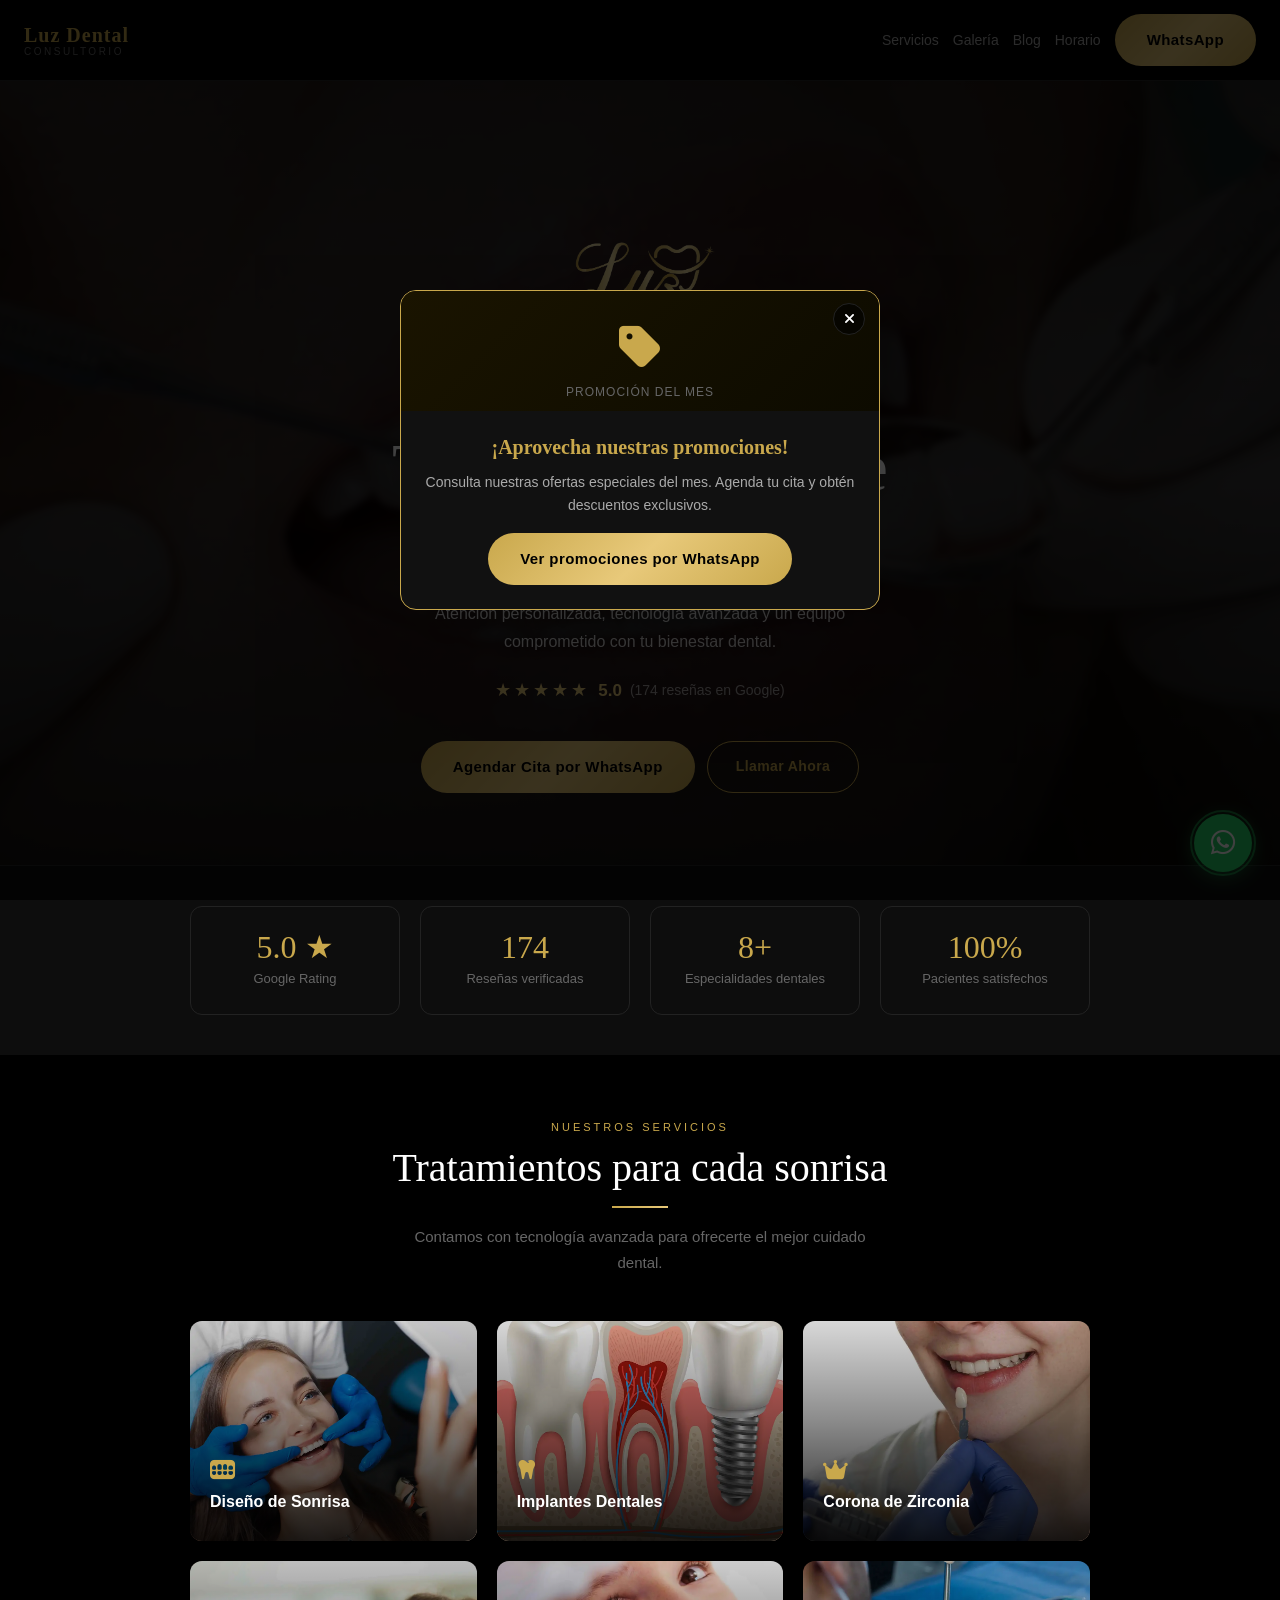
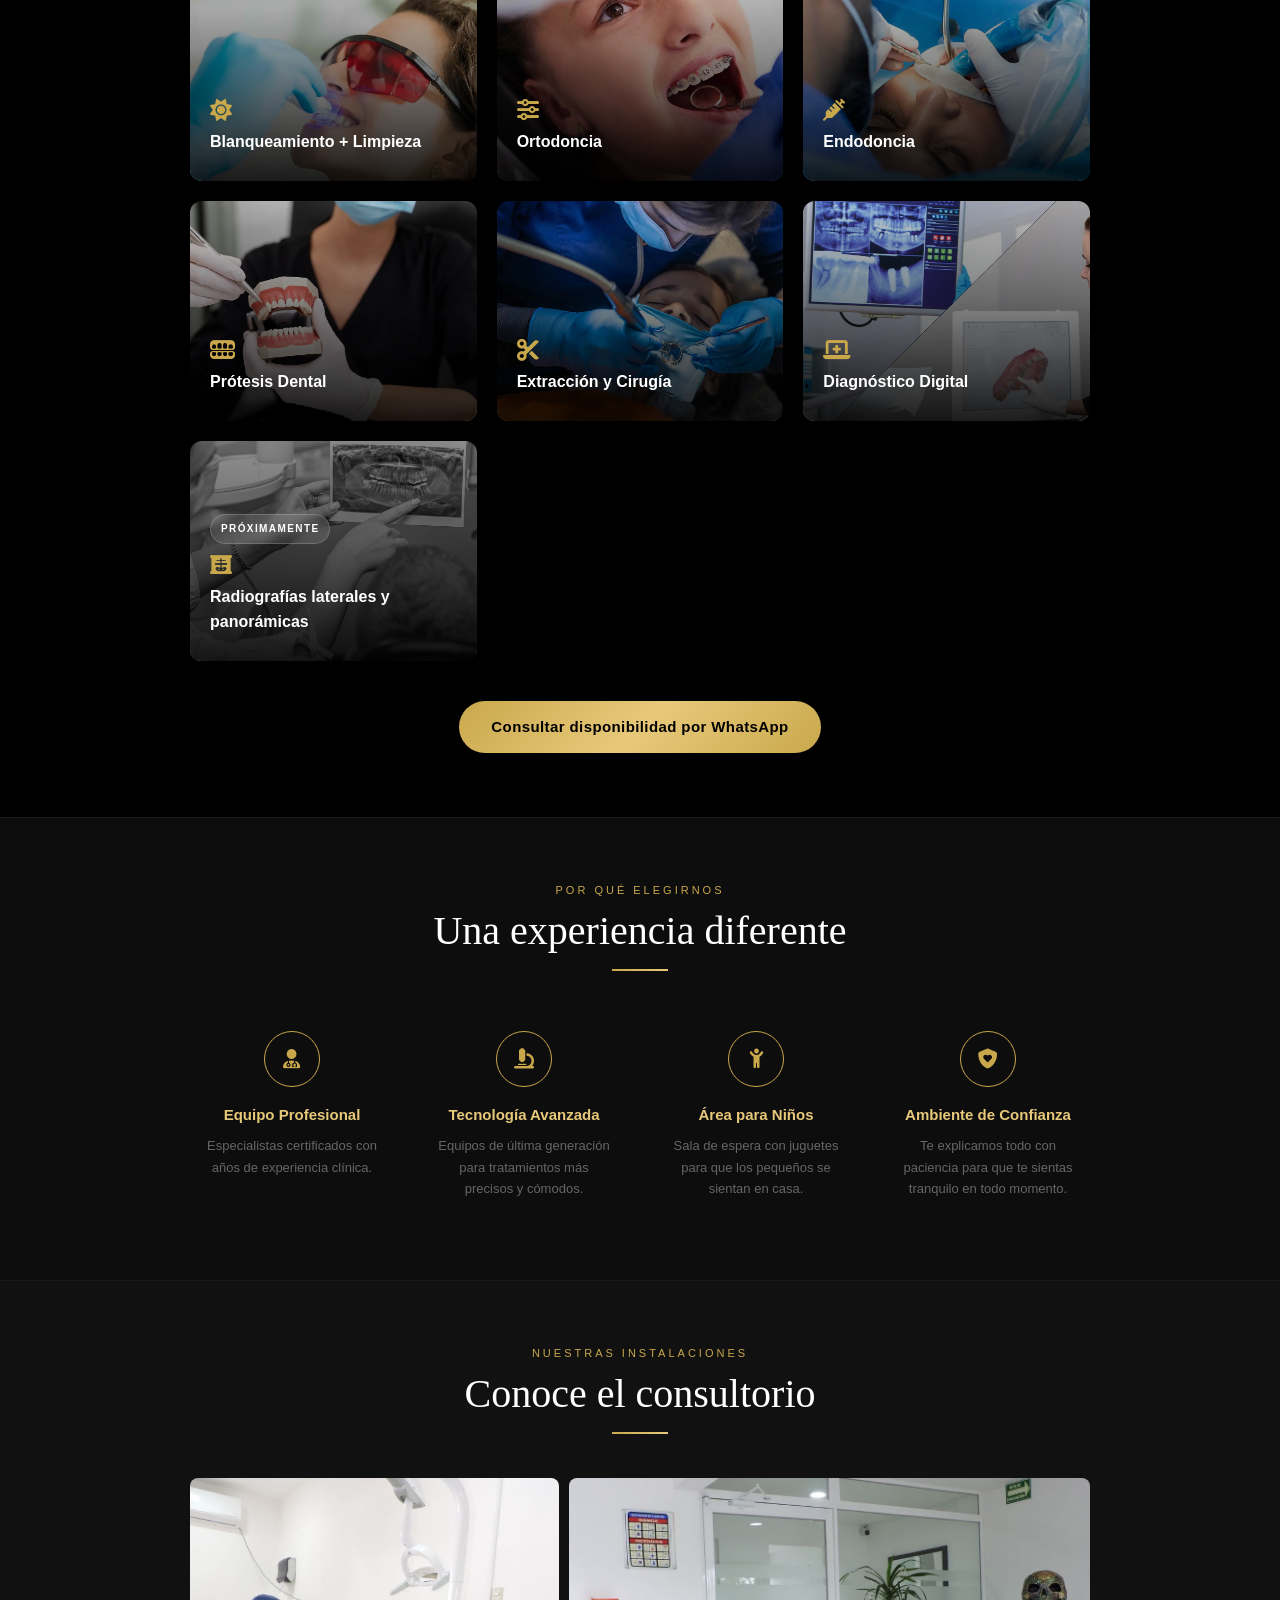
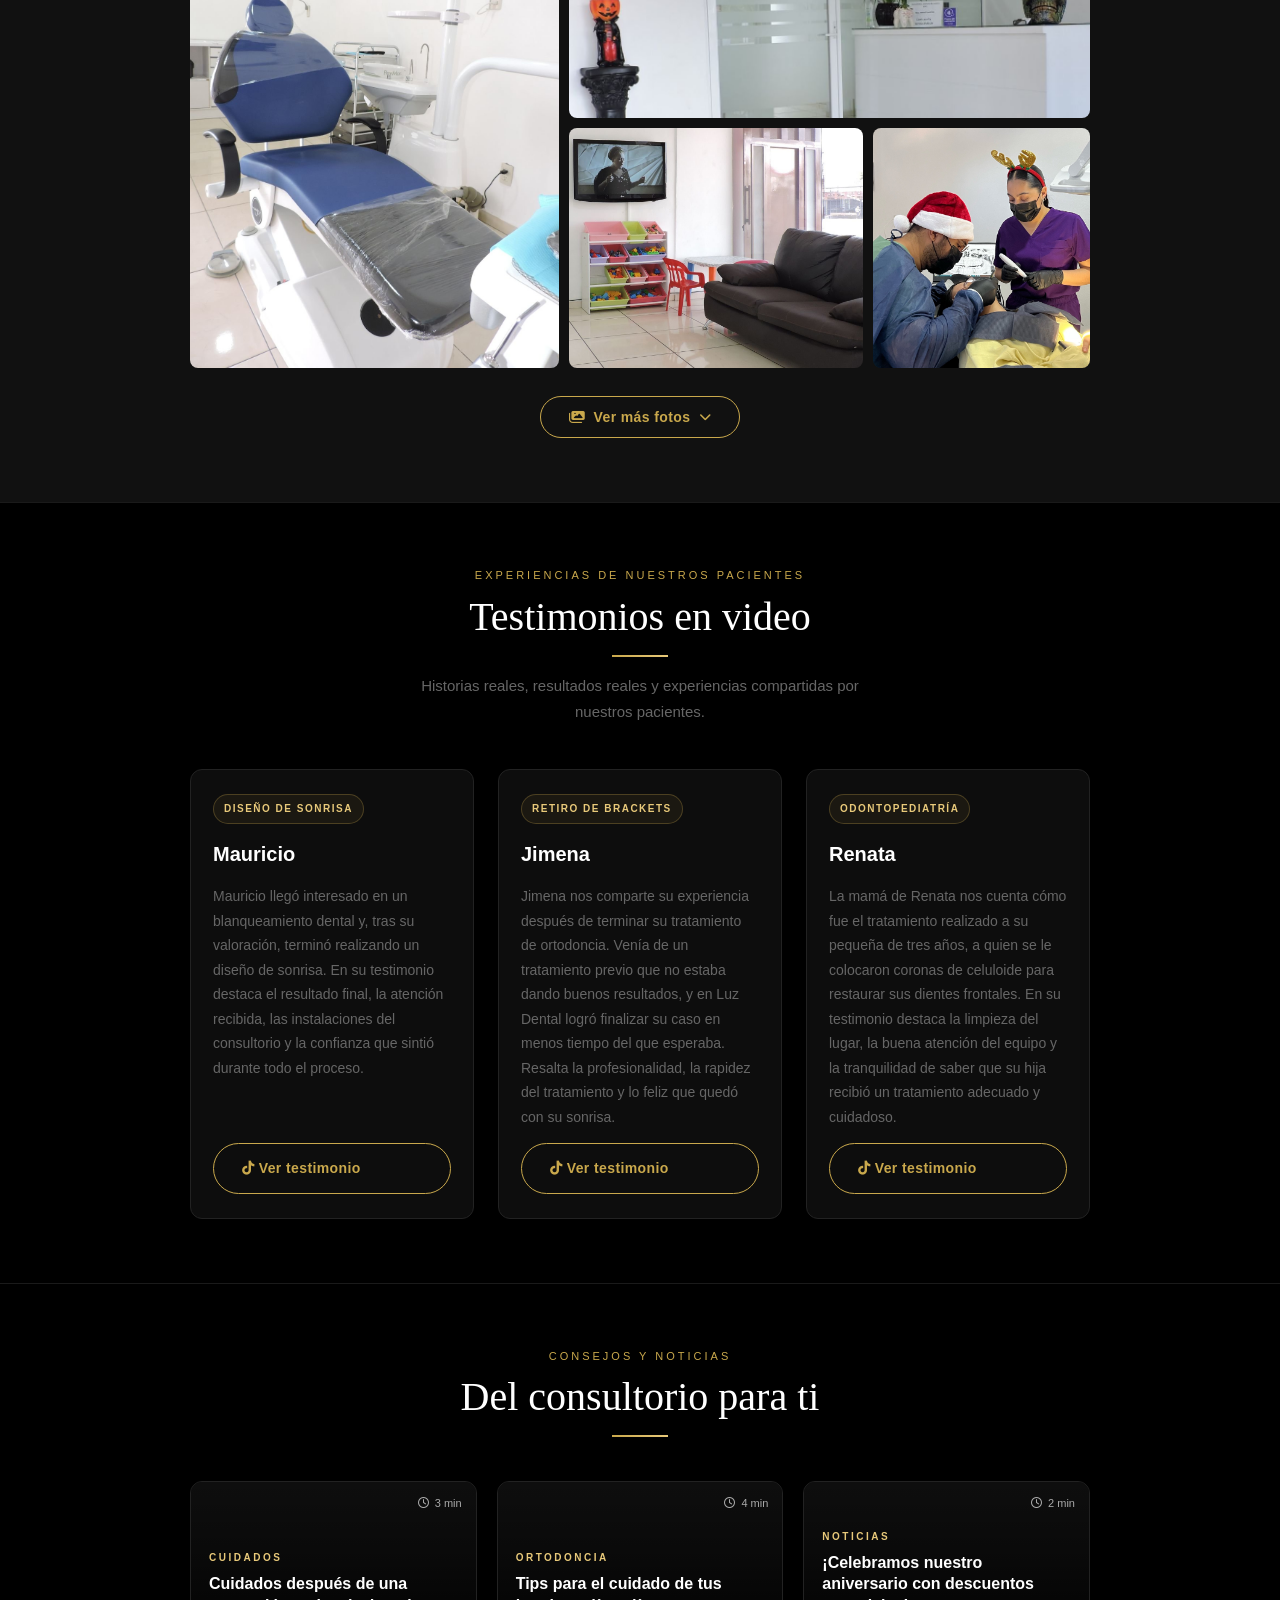
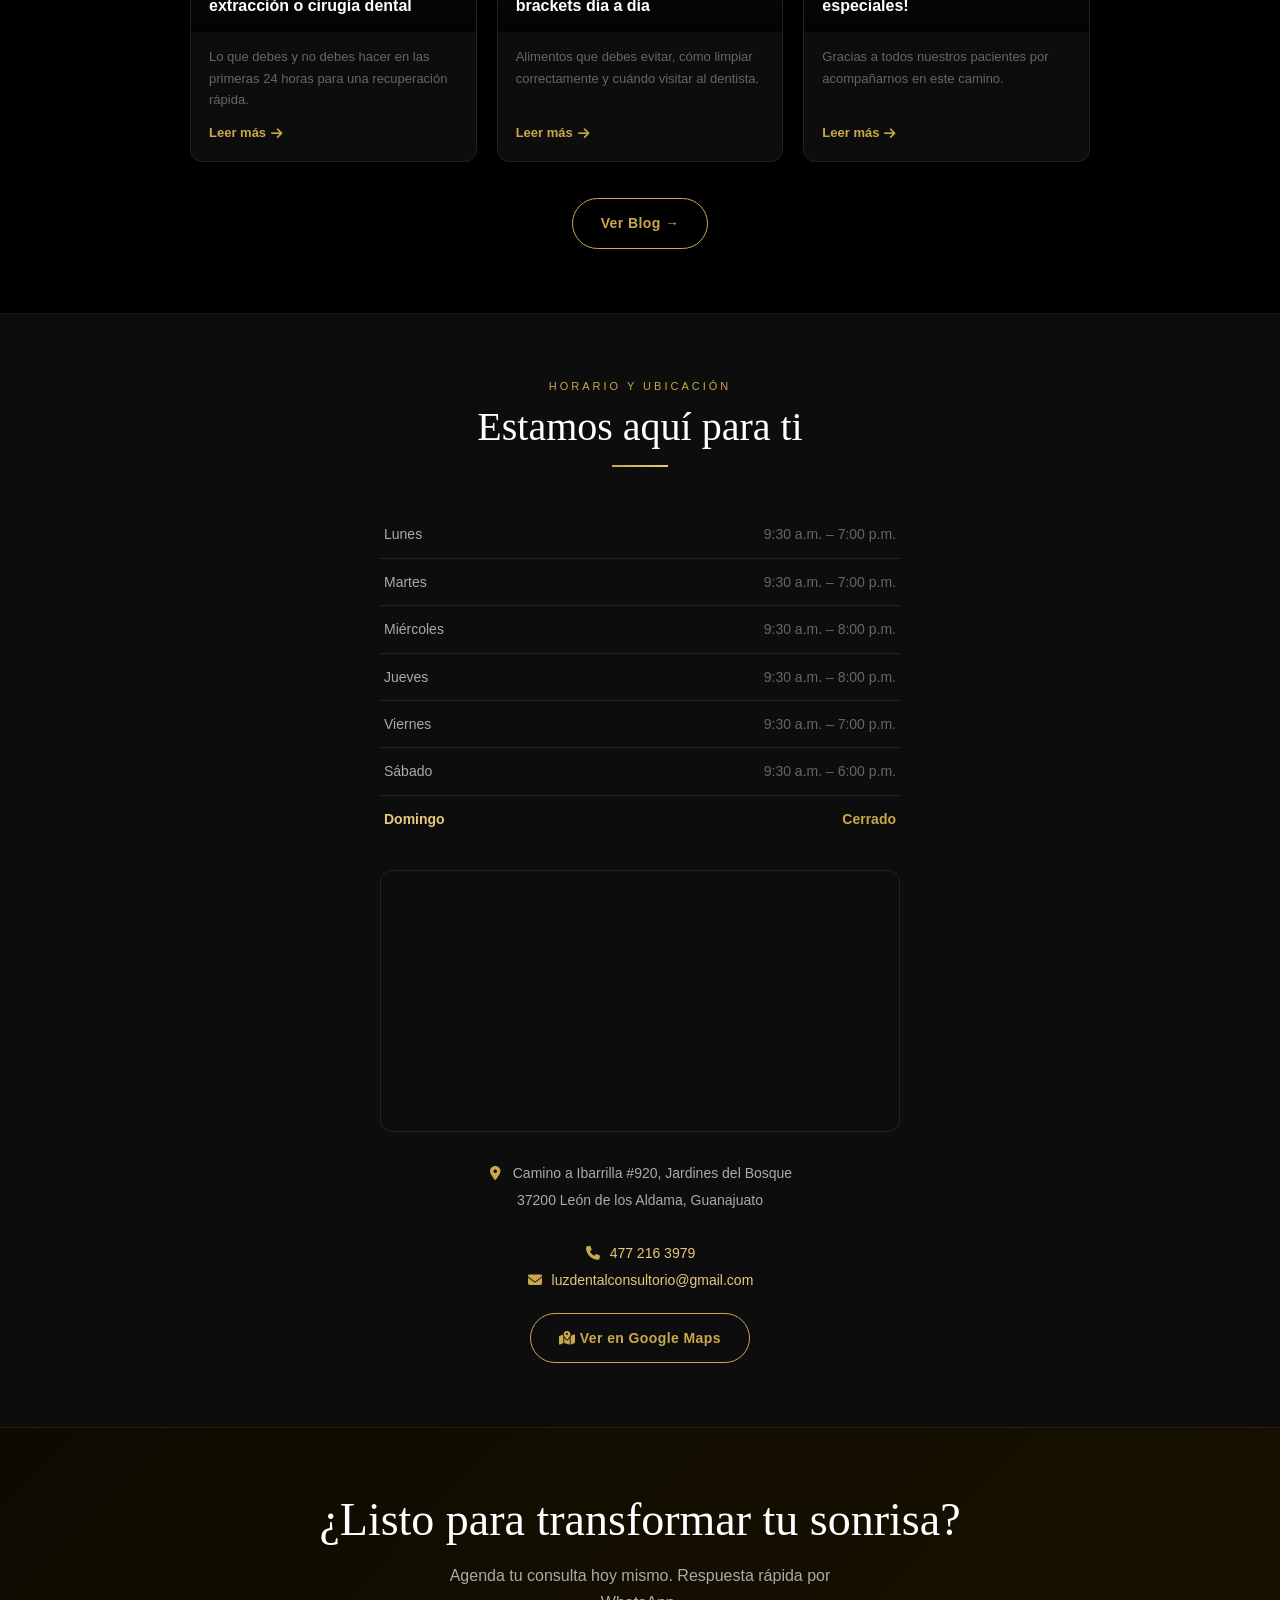
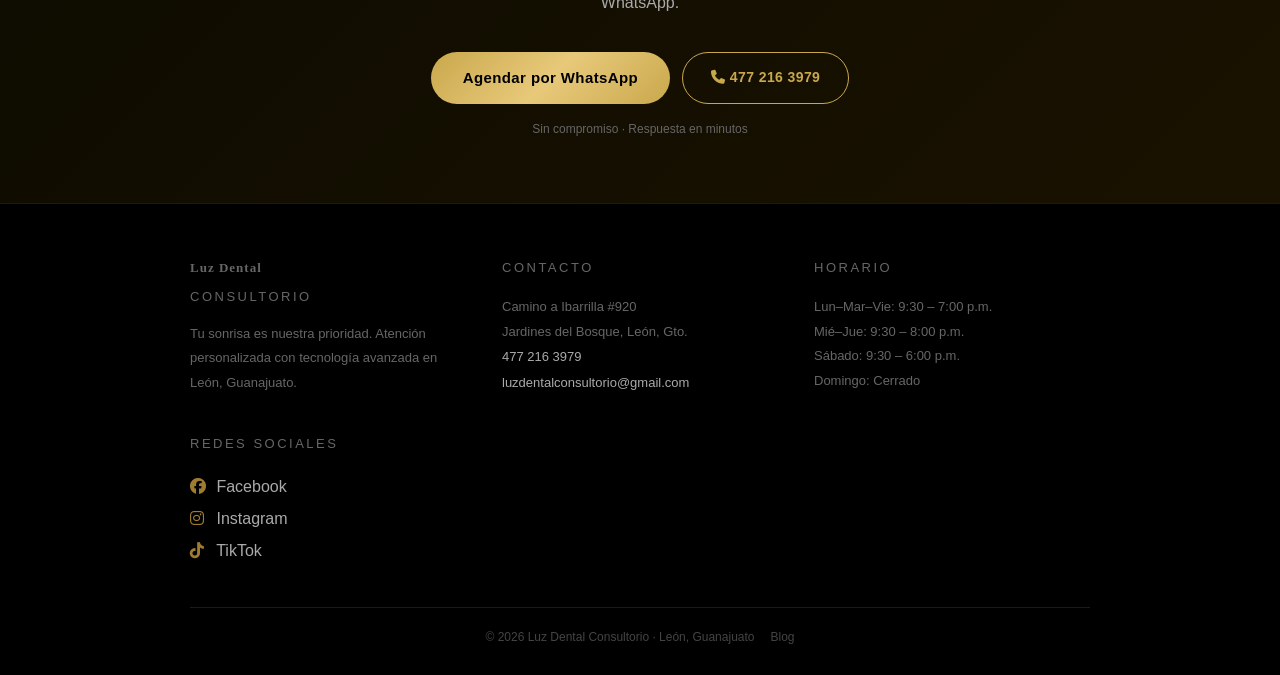
==== commit 485c69ad: "Se agregan nuevas fotos de galeria" ====
--- a/index.html
+++ b/index.html
@@ -363,7 +363,8 @@
         <div class="gold-divider"></div>
       </header>
 
-      <div class="gallery__grid">
+      <!-- FILA INICIAL — siempre visible (5 fotos originales) -->
+      <div class="gallery__grid" id="gallery-main">
         <div class="gallery__item gallery__item--large reveal">
           <img src="img/foto-sillon.jpg" alt="Sillón dental moderno" loading="lazy" />
           <span class="gallery__caption">Equipo de última generación</span>
@@ -380,18 +381,85 @@
           <img src="img/foto-equipo.jpg" alt="Equipo dental" loading="lazy" />
           <span class="gallery__caption">Nuestro equipo</span>
         </div>
-        <div class="gallery__item gallery__item--small reveal">
-          <img src="img/foto-navidad.jpg" alt="Ambiente del consultorio" loading="lazy" />
-          <span class="gallery__caption">Ambiente cálido</span>
-        </div>
-      </div>
-
-    </div>
-  </section>
-
-  <!-- ============================================================
-      TESTIMONIOS EN VIDEO
-      ============================================================ -->
+      </div>
+
+      <!-- FOTOS EXTRA — ocultas hasta "Ver más" (11 fotos nuevas) -->
+      <div class="gallery__extra hidden" id="gallery-extra">
+        <div class="gallery__grid gallery__grid--extra">
+
+          <div class="gallery__item gallery__item--large reveal">
+            <img src="img/galeria-sillon-2.jpg" alt="Sillón dental con equipo completo" loading="lazy" />
+            <span class="gallery__caption">Equipo de última generación</span>
+          </div>
+          <div class="gallery__item gallery__item--wide reveal">
+            <img src="img/galeria-recepcion-mostrador.jpg" alt="Recepción y mostrador" loading="lazy" />
+            <span class="gallery__caption">Recepción</span>
+          </div>
+          <div class="gallery__item gallery__item--medium reveal">
+            <img src="img/galeria-doctor-paciente.jpg" alt="Doctor en consulta" loading="lazy" />
+            <span class="gallery__caption">Profesionalismo</span>
+          </div>
+          <div class="gallery__item gallery__item--small reveal">
+            <img src="img/galeria-doctora-paciente.jpg" alt="Doctora atendiendo paciente" loading="lazy" />
+            <span class="gallery__caption">Atención personalizada</span>
+          </div>
+
+
+
+          <div class="gallery__item gallery__item--large reveal">
+            <img src="img/galeria-consultorio-ninos.jpg" alt="Consultorio con área de niños" loading="lazy" />
+            <span class="gallery__caption">Consultorio pediátrico con juguetes</span>
+          </div>
+          <div class="gallery__item gallery__item--wide reveal">
+            <img src="img/galeria-entrada.jpg" alt="Entrada del consultorio" loading="lazy" />
+            <span class="gallery__caption">Entrada principal</span>
+          </div>
+          <div class="gallery__item gallery__item--medium reveal">
+            <img src="img/galeria-sala-espera-2.jpg" alt="Sala de espera cómoda" loading="lazy" />
+            <span class="gallery__caption">Sala de espera</span>
+          </div>
+          <div class="gallery__item gallery__item--small reveal">
+            <img src="img/galeria-puerta-vidrio.jpg" alt="Acceso interior con puerta de vidrio" loading="lazy" />
+            <span class="gallery__caption">Interior</span>
+          </div>
+
+
+          <div class="gallery__item gallery__item--large reveal">
+            <img src="img/galeria-sala-plantas.jpg" alt="Sala con plantas decorativas" loading="lazy" />
+            <span class="gallery__caption">Ambiente acogedor</span>
+          </div>
+          <div class="gallery__item gallery__item--wide reveal">
+            <img src="img/galeria-agua-branding.jpg" alt="Agua Luz Dental — detalle de bienvenida" loading="lazy" />
+            <span class="gallery__caption">Cortesía para nuestros pacientes</span>
+          </div>
+          <div class="gallery__item gallery__item--medium reveal">
+            <img src="img/galeria-sillon-1.jpg" alt="Sillón dental moderno" loading="lazy"/>
+            <span class="gallery__caption">Tecnología avanzada</span>
+          </div>
+          <div class="gallery__item gallery__item--small reveal">
+            <img src="img/foto-navidad.jpg" alt="Ambiente del consultorio" loading="lazy" />
+            <span class="gallery__caption">Ambiente cálido</span>
+          </div>
+
+        </div>
+      </div>
+
+      <!-- Botón Ver más / Ver menos -->
+      <div class="gallery__toggle-wrap">
+        <button class="gallery__toggle btn-outline" id="gallery-toggle" aria-expanded="false">
+          <i class="fa-solid fa-images"></i>
+          <span id="gallery-toggle-label">Ver más fotos</span>
+          <i class="fa-solid fa-chevron-down gallery__toggle-arrow" id="gallery-arrow"></i>
+        </button>
+      </div>
+
+    </div>
+  </section>
+
+
+  <!-- ============================================================
+       TESTIMONIOS
+       ============================================================ -->
   <section class="testimonials" id="resenas" aria-labelledby="testimonials-title">
     <div class="container">
 
@@ -470,9 +538,9 @@
         </article>
 
       </div>
-
-    </div>
-  </section>
+    </div>
+  </section>
+
 
   <!-- ============================================================
        BLOG PREVIEW
--- a/css/sections.css
+++ b/css/sections.css
@@ -265,6 +265,51 @@
 
 .gallery__item:hover .gallery__caption { opacity: 1; }
 
+/* Extra fotos — ocultas por defecto */
+.gallery__extra {
+  overflow: hidden;
+  max-height: 0;
+  transition: max-height 0.6s ease, opacity 0.4s ease;
+  opacity: 0;
+}
+
+.gallery__extra.visible {
+  max-height: 2000px;   /* valor grande suficiente */
+  opacity: 1;
+}
+
+.gallery__extra.hidden {
+  display: block;       /* mantener en DOM pero oculto via max-height */
+  pointer-events: none;
+}
+
+.gallery__grid--extra {
+  margin-top: 10px;
+}
+
+/* Botón toggle */
+.gallery__toggle-wrap {
+  text-align: center;
+  margin-top: 28px;
+}
+
+.gallery__toggle {
+  display: inline-flex;
+  align-items: center;
+  gap: 8px;
+  font-size: 14px;
+  padding: 12px 28px;
+}
+
+.gallery__toggle-arrow {
+  font-size: 12px;
+  transition: transform 0.35s ease;
+}
+
+.gallery__toggle[aria-expanded="true"] .gallery__toggle-arrow {
+  transform: rotate(180deg);
+}
+
 @media (max-width: 700px) {
   .gallery__grid {
     grid-template-columns: repeat(2, 1fr);
@@ -967,4 +1012,4 @@
 
 @media (max-width: 400px) {
   .services__grid { grid-template-columns: 1fr; }
-}+}
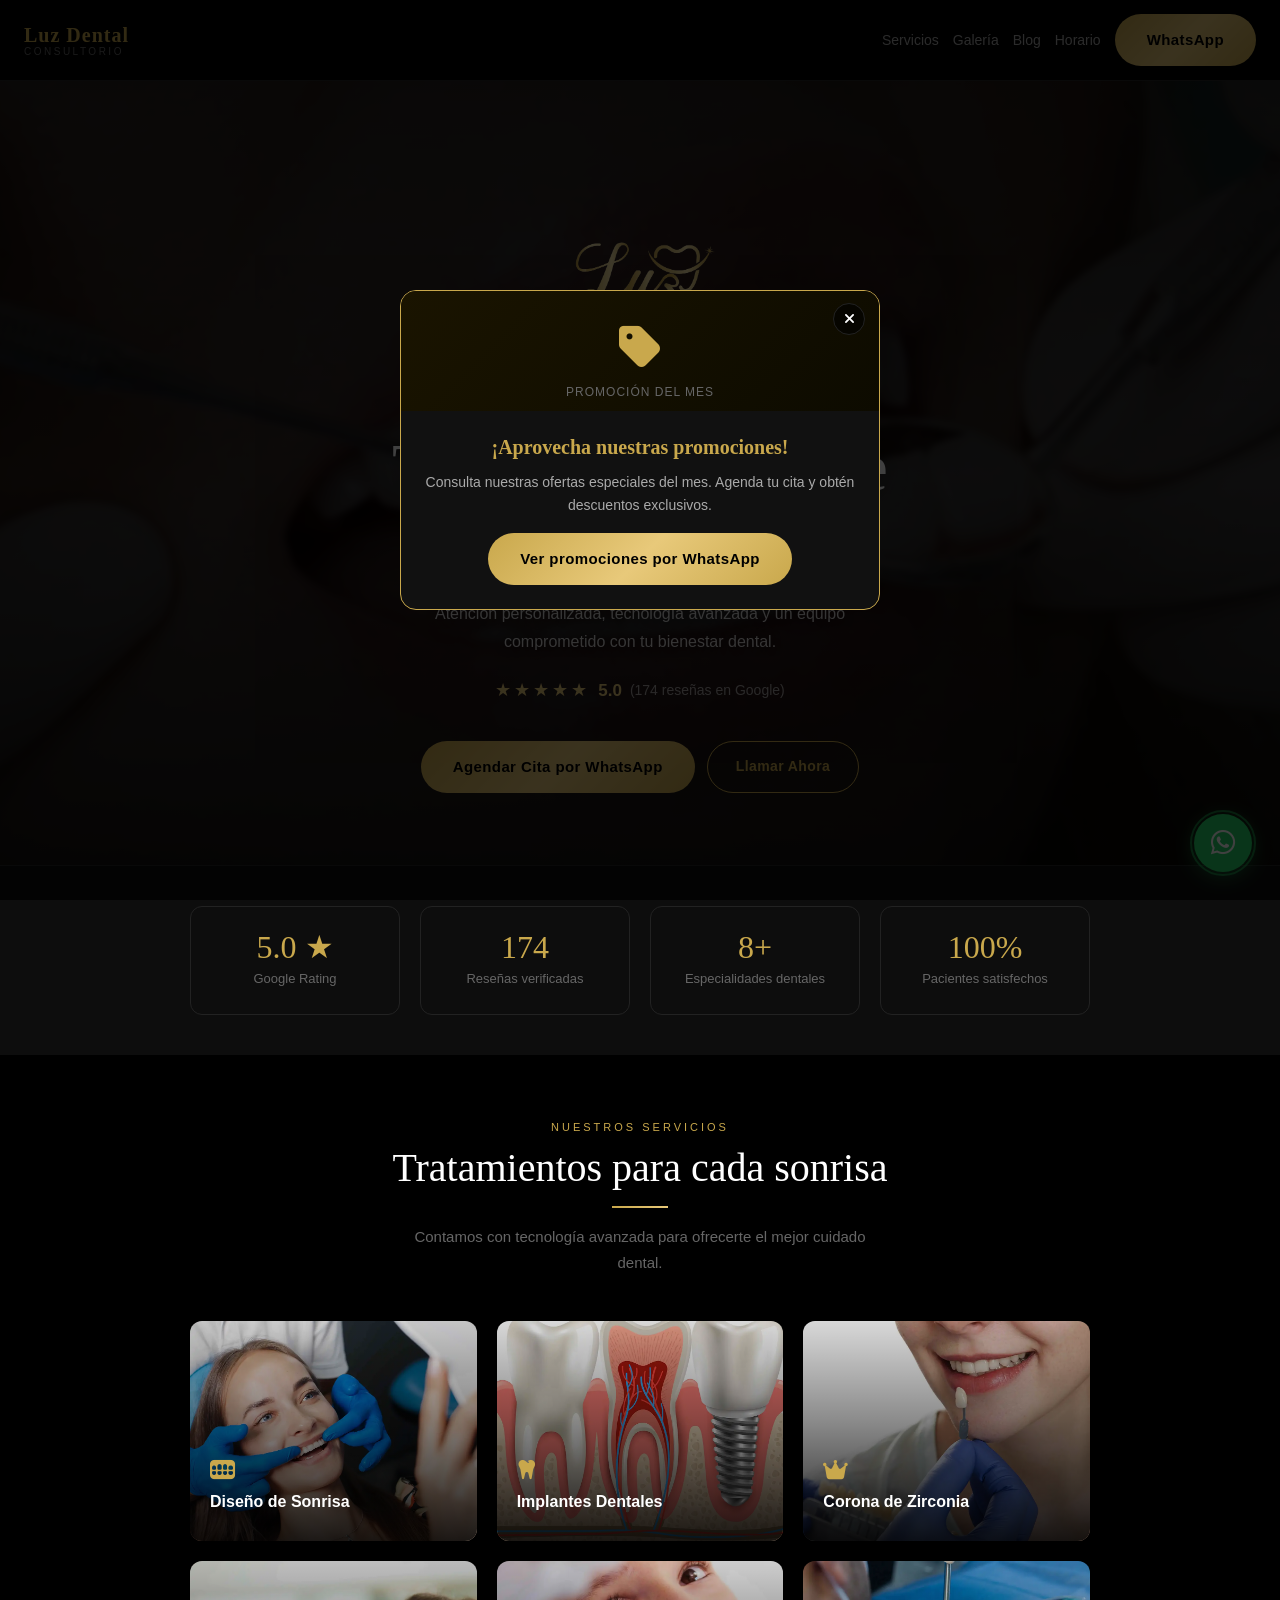
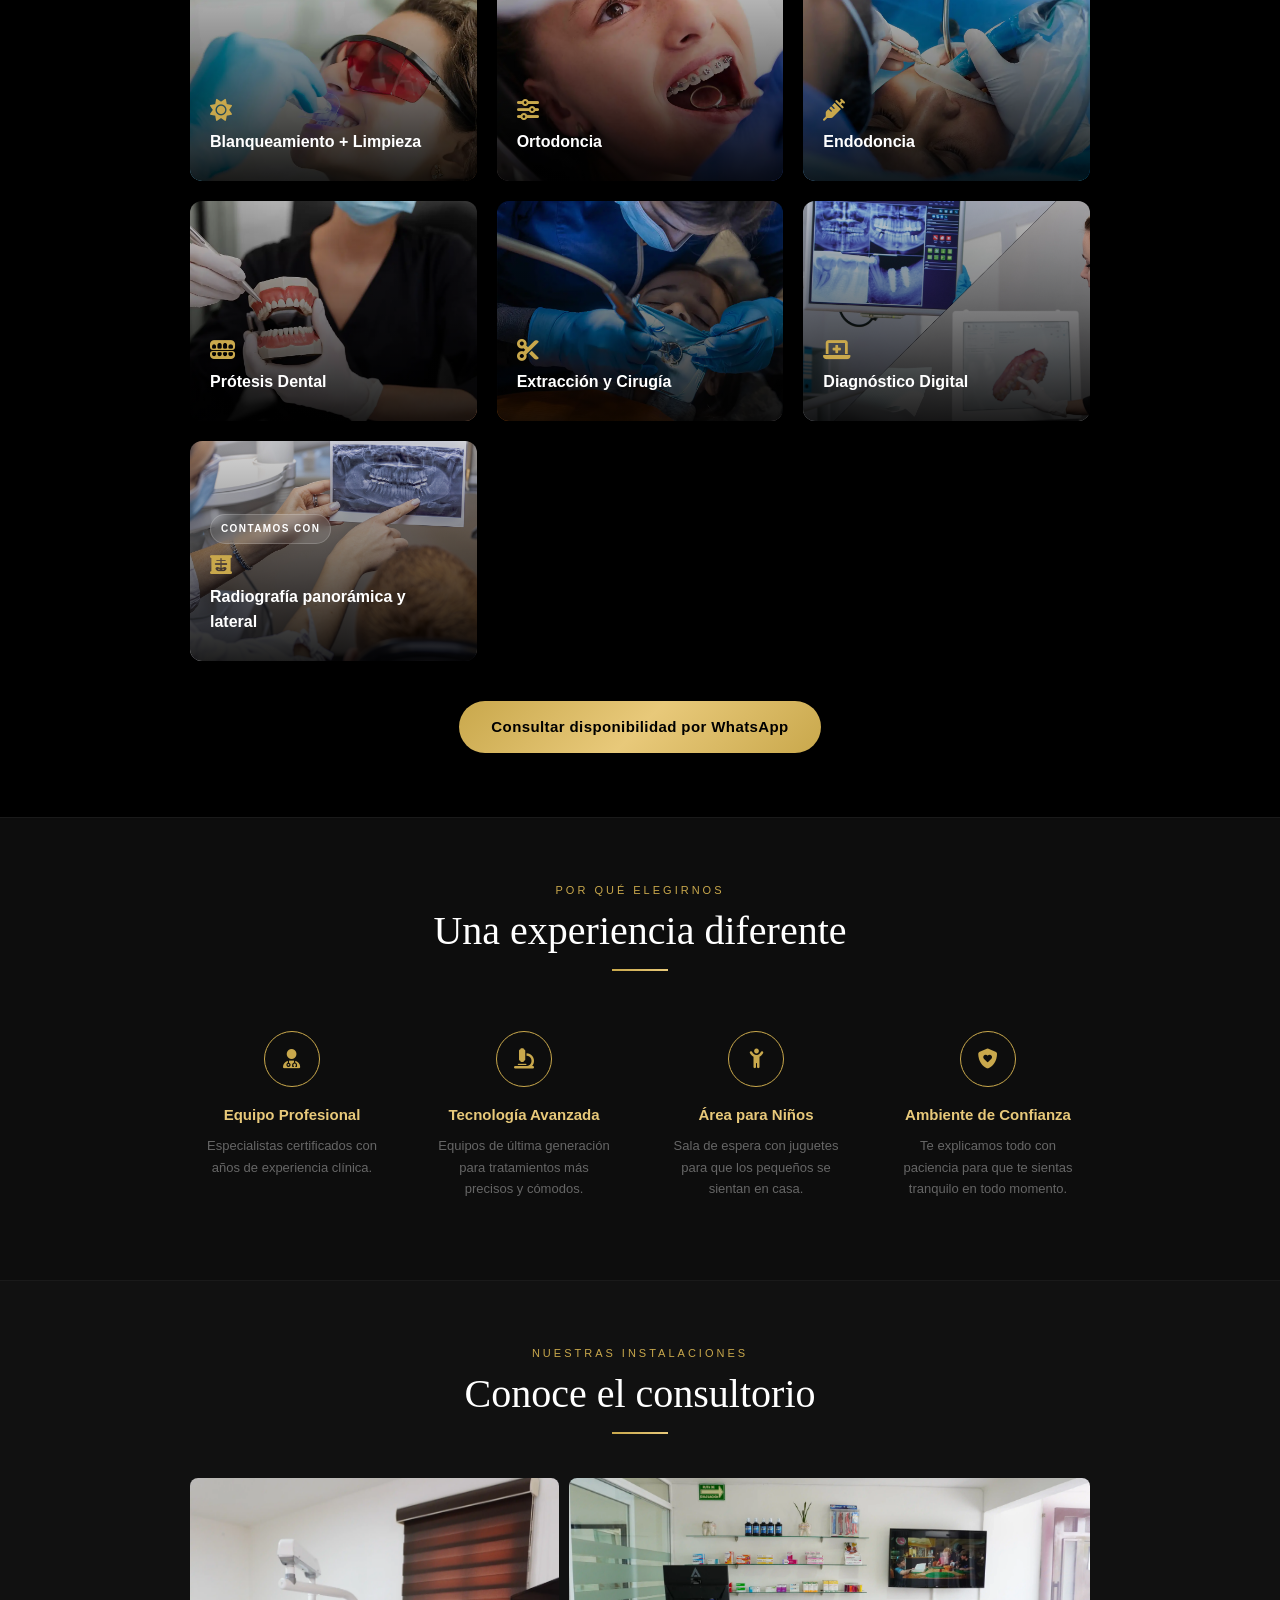
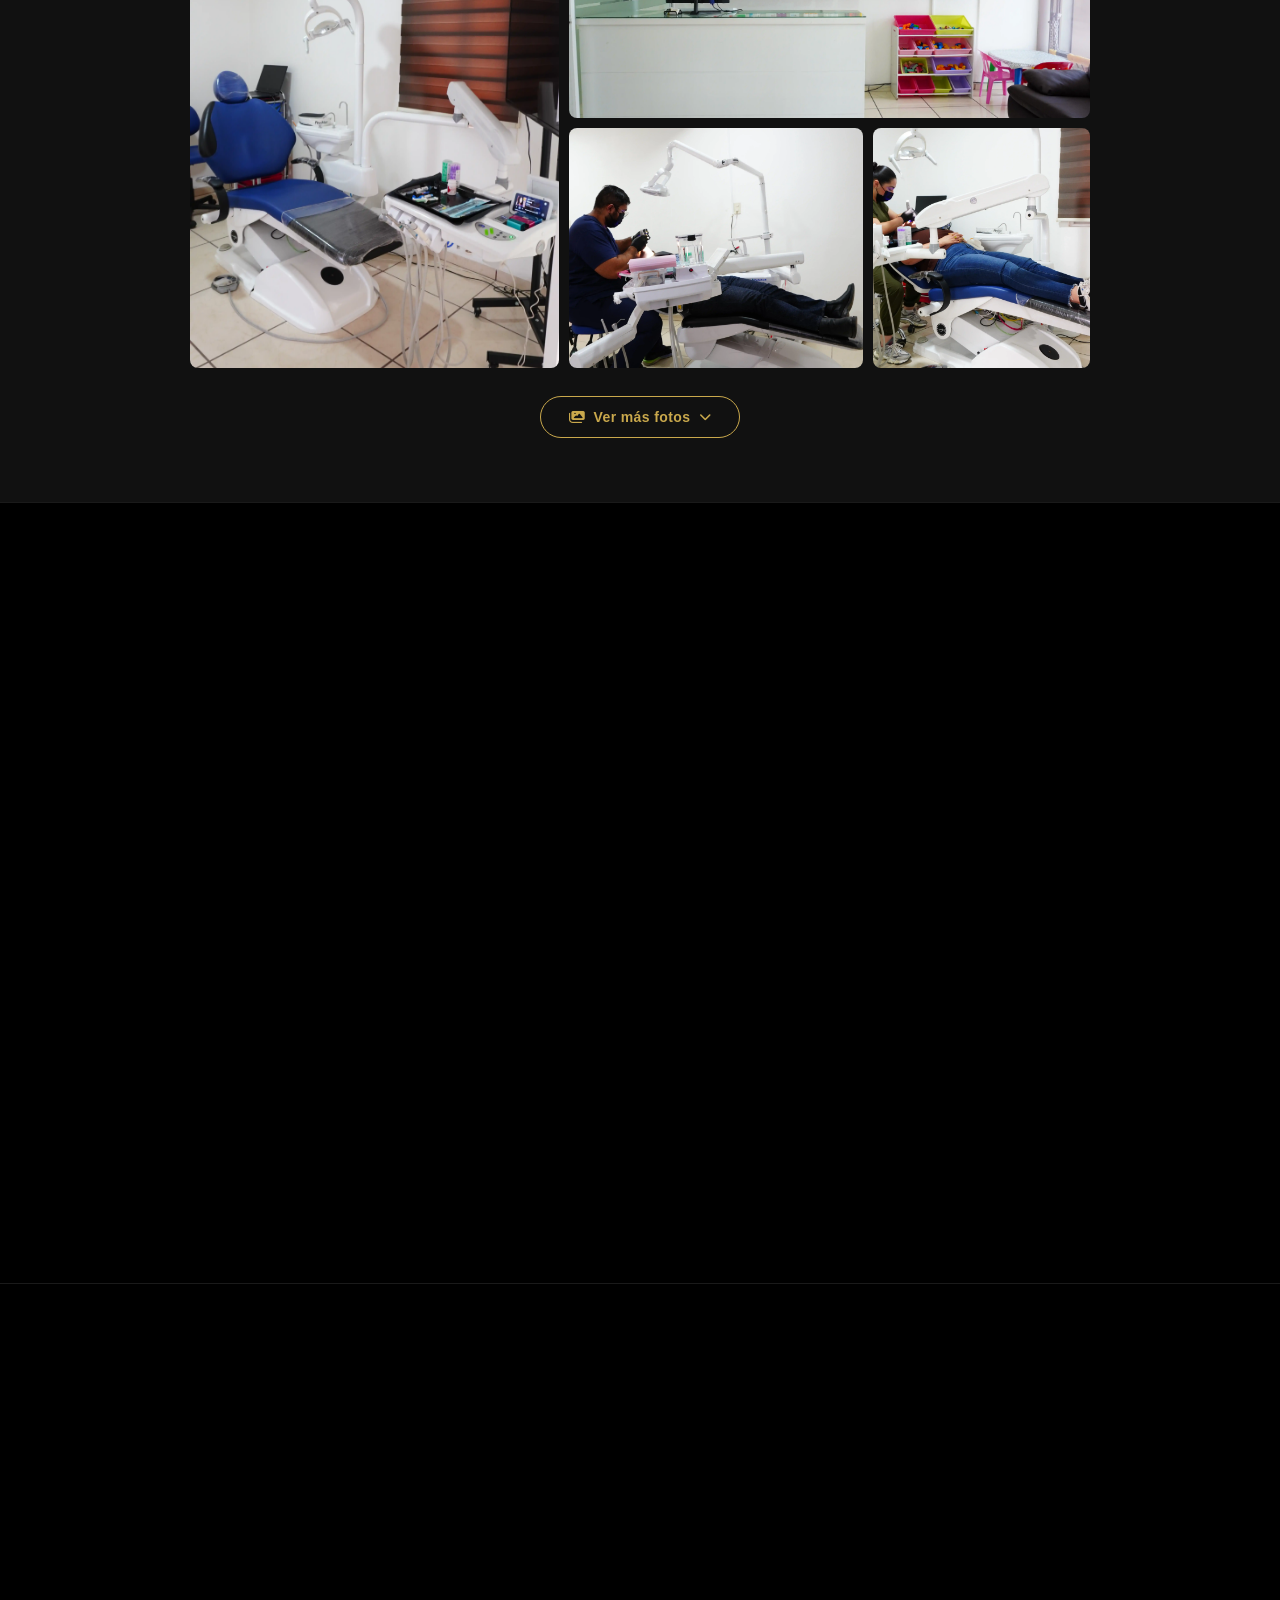
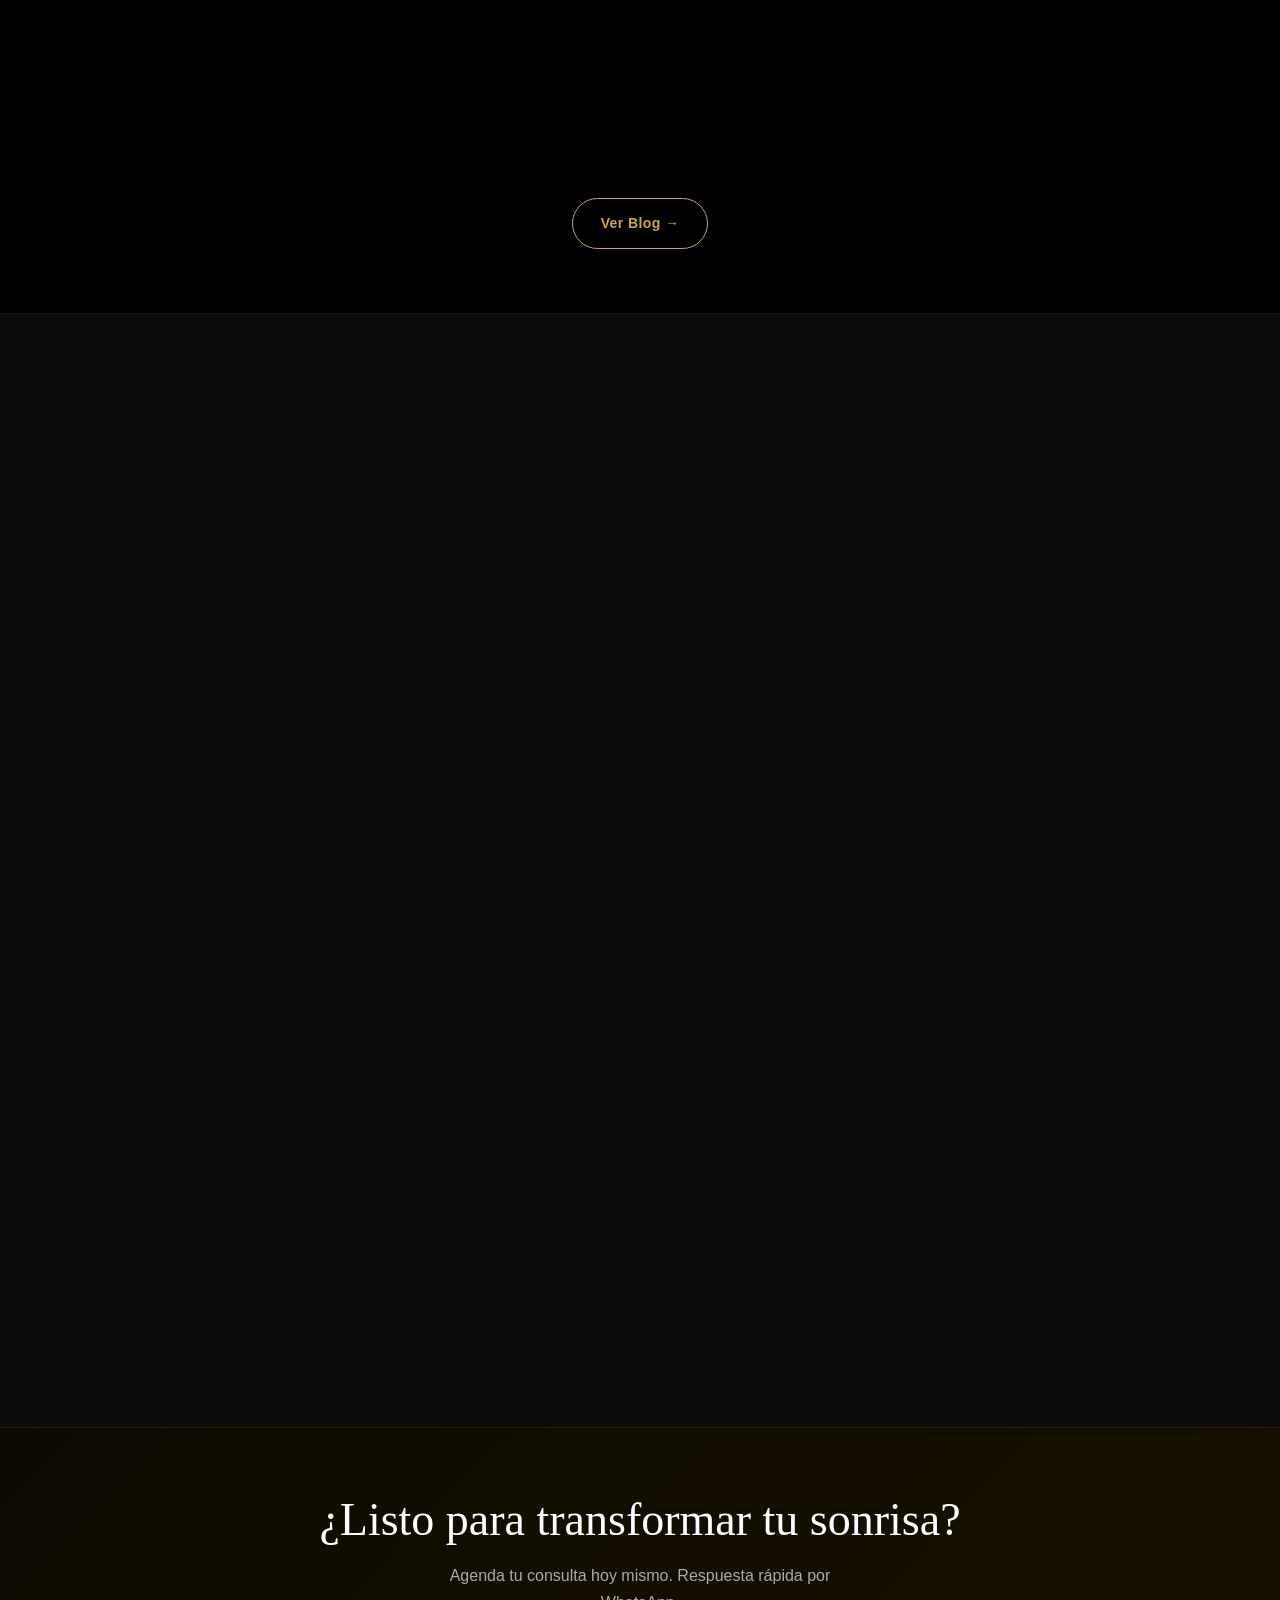
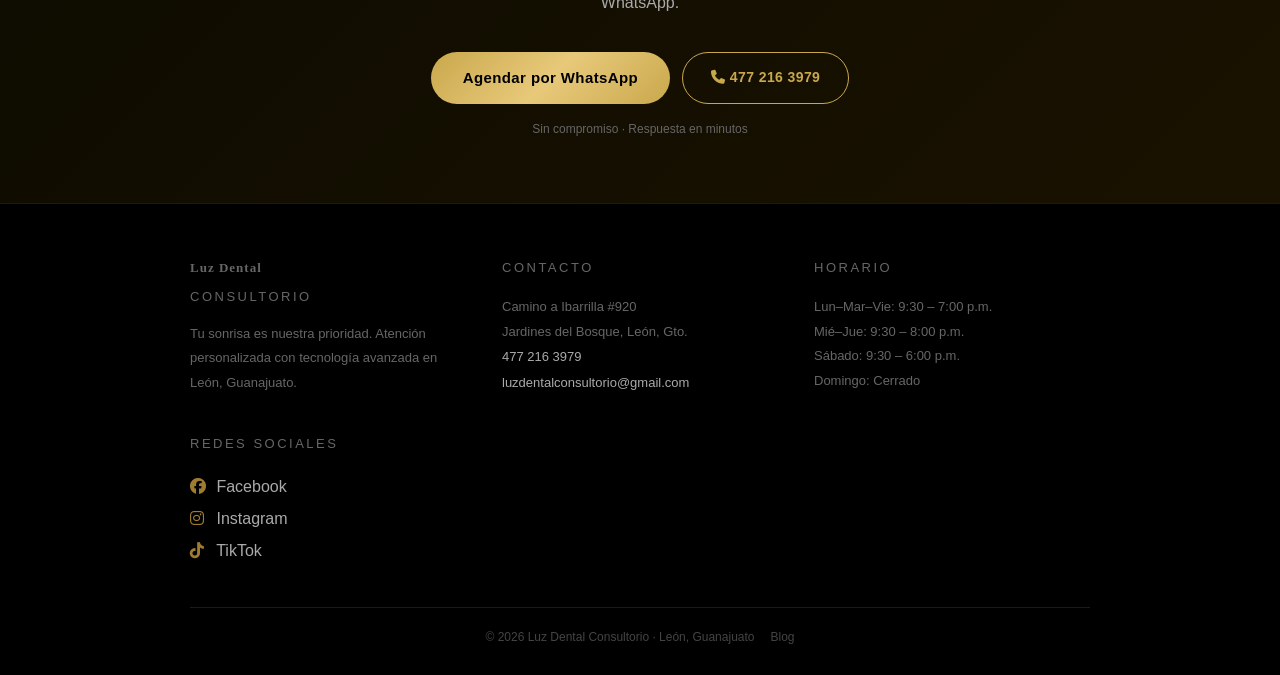
==== commit 39661b21: "Se agregan nuevas imagenes en blog" ====
--- a/index.html
+++ b/index.html
@@ -21,7 +21,7 @@
 <!-- ============================================================
      POPUP DE PROMOCIONES
      Para agregar imagen: reemplaza el bloque .popup-placeholder
-     con: <img src="img/promo.jpg" alt="Promoción" class="popup-img" />
+     con: <img src="img/promo.webp" alt="Promoción" class="popup-img" />
      ============================================================ -->
 <div class="popup-overlay hidden" id="promo-popup" role="dialog" aria-modal="true" aria-labelledby="popup-title">
   <div class="popup-box">
@@ -284,15 +284,15 @@
           </div>
         </article>
 
-        <article class="service-card service-card--soon reveal">
+        <article class="service-card reveal">
           <img class="service-card__img" src="img/srv-radiografias.webp" alt="Radiografías laterales y panorámicas" loading="lazy" />
           <div class="service-card__overlay"></div>
           <div class="service-card__body">
-            <span class="service-card__badge">Próximamente</span>
+            <span class="service-card__badge">Contamos con</span>
             <i class="fa-solid fa-x-ray service-card__icon" aria-hidden="true"></i>
-            <h3 class="service-card__title">Radiografías laterales y panorámicas</h3>
+            <h3 class="service-card__title">Radiografía panorámica y lateral</h3>
             <p class="service-card__desc">
-              Muy pronto contaremos con estudios radiográficos para una valoración más completa y práctica en un solo lugar.
+              Contamos con estudios radiográficos para una valoración más completa y práctica en un solo lugar.
             </p>
           </div>
         </article>
@@ -366,78 +366,58 @@
       <!-- FILA INICIAL — siempre visible (5 fotos originales) -->
       <div class="gallery__grid" id="gallery-main">
         <div class="gallery__item gallery__item--large reveal">
-          <img src="img/foto-sillon.jpg" alt="Sillón dental moderno" loading="lazy" />
-          <span class="gallery__caption">Equipo de última generación</span>
-        </div>
-        <div class="gallery__item gallery__item--wide reveal">
-          <img src="img/foto-recepcion.jpg" alt="Recepción del consultorio" loading="lazy" />
-          <span class="gallery__caption">Recepción</span>
-        </div>
-        <div class="gallery__item gallery__item--medium reveal">
-          <img src="img/foto-sala-espera.jpg" alt="Sala de espera" loading="lazy" />
-          <span class="gallery__caption">Sala de espera con área infantil</span>
-        </div>
-        <div class="gallery__item gallery__item--small reveal">
-          <img src="img/foto-equipo.jpg" alt="Equipo dental" loading="lazy" />
-          <span class="gallery__caption">Nuestro equipo</span>
-        </div>
+            <img src="img/galeria-sillon-2.webp" alt="Sillón dental con equipo completo" loading="lazy" />
+            <span class="gallery__caption">Equipo de última generación</span>
+          </div>
+          <div class="gallery__item gallery__item--wide reveal">
+            <img src="img/galeria-recepcion-mostrador.webp" alt="Recepción y mostrador" loading="lazy" />
+            <span class="gallery__caption">Recepción</span>
+          </div>
+          <div class="gallery__item gallery__item--medium reveal">
+            <img src="img/galeria-doctor-paciente.webp" alt="Doctor en consulta" loading="lazy" />
+            <span class="gallery__caption">Profesionalismo</span>
+          </div>
+          <div class="gallery__item gallery__item--small reveal">
+            <img src="img/galeria-doctora-paciente.webp" alt="Doctora atendiendo paciente" loading="lazy" />
+            <span class="gallery__caption">Atención personalizada</span>
+          </div>
       </div>
 
       <!-- FOTOS EXTRA — ocultas hasta "Ver más" (11 fotos nuevas) -->
       <div class="gallery__extra hidden" id="gallery-extra">
         <div class="gallery__grid gallery__grid--extra">
-
           <div class="gallery__item gallery__item--large reveal">
-            <img src="img/galeria-sillon-2.jpg" alt="Sillón dental con equipo completo" loading="lazy" />
-            <span class="gallery__caption">Equipo de última generación</span>
+            <img src="img/galeria-consultorio-ninos.webp" alt="Consultorio con área de niños" loading="lazy" />
+            <span class="gallery__caption">Consultorio pediátrico con juguetes</span>
           </div>
           <div class="gallery__item gallery__item--wide reveal">
-            <img src="img/galeria-recepcion-mostrador.jpg" alt="Recepción y mostrador" loading="lazy" />
-            <span class="gallery__caption">Recepción</span>
+            <img src="img/galeria-entrada.webp" alt="Entrada del consultorio" loading="lazy" />
+            <span class="gallery__caption">Entrada principal</span>
           </div>
           <div class="gallery__item gallery__item--medium reveal">
-            <img src="img/galeria-doctor-paciente.jpg" alt="Doctor en consulta" loading="lazy" />
-            <span class="gallery__caption">Profesionalismo</span>
+            <img src="img/galeria-sala-espera-2.webp" alt="Sala de espera cómoda" loading="lazy" />
+            <span class="gallery__caption">Sala de espera</span>
           </div>
           <div class="gallery__item gallery__item--small reveal">
-            <img src="img/galeria-doctora-paciente.jpg" alt="Doctora atendiendo paciente" loading="lazy" />
-            <span class="gallery__caption">Atención personalizada</span>
-          </div>
-
+            <img src="img/galeria-puerta-vidrio.webp" alt="Acceso interior con puerta de vidrio" loading="lazy" />
+            <span class="gallery__caption">Interior</span>
+          </div>
 
 
           <div class="gallery__item gallery__item--large reveal">
-            <img src="img/galeria-consultorio-ninos.jpg" alt="Consultorio con área de niños" loading="lazy" />
-            <span class="gallery__caption">Consultorio pediátrico con juguetes</span>
+            <img src="img/galeria-sala-plantas.webp" alt="Sala con plantas decorativas" loading="lazy" />
+            <span class="gallery__caption">Ambiente acogedor</span>
           </div>
           <div class="gallery__item gallery__item--wide reveal">
-            <img src="img/galeria-entrada.jpg" alt="Entrada del consultorio" loading="lazy" />
-            <span class="gallery__caption">Entrada principal</span>
+            <img src="img/galeria-agua-branding.webp" alt="Agua Luz Dental — detalle de bienvenida" loading="lazy" />
+            <span class="gallery__caption">Cortesía para nuestros pacientes</span>
           </div>
           <div class="gallery__item gallery__item--medium reveal">
-            <img src="img/galeria-sala-espera-2.jpg" alt="Sala de espera cómoda" loading="lazy" />
-            <span class="gallery__caption">Sala de espera</span>
+            <img src="img/galeria-sillon-1.webp" alt="Sillón dental moderno" loading="lazy"/>
+            <span class="gallery__caption">Tecnología avanzada</span>
           </div>
           <div class="gallery__item gallery__item--small reveal">
-            <img src="img/galeria-puerta-vidrio.jpg" alt="Acceso interior con puerta de vidrio" loading="lazy" />
-            <span class="gallery__caption">Interior</span>
-          </div>
-
-
-          <div class="gallery__item gallery__item--large reveal">
-            <img src="img/galeria-sala-plantas.jpg" alt="Sala con plantas decorativas" loading="lazy" />
-            <span class="gallery__caption">Ambiente acogedor</span>
-          </div>
-          <div class="gallery__item gallery__item--wide reveal">
-            <img src="img/galeria-agua-branding.jpg" alt="Agua Luz Dental — detalle de bienvenida" loading="lazy" />
-            <span class="gallery__caption">Cortesía para nuestros pacientes</span>
-          </div>
-          <div class="gallery__item gallery__item--medium reveal">
-            <img src="img/galeria-sillon-1.jpg" alt="Sillón dental moderno" loading="lazy"/>
-            <span class="gallery__caption">Tecnología avanzada</span>
-          </div>
-          <div class="gallery__item gallery__item--small reveal">
-            <img src="img/foto-navidad.jpg" alt="Ambiente del consultorio" loading="lazy" />
+            <img src="img/foto-navidad.webp" alt="Ambiente del consultorio" loading="lazy" />
             <span class="gallery__caption">Ambiente cálido</span>
           </div>
 
--- a/css/sections.css
+++ b/css/sections.css
@@ -925,32 +925,32 @@
 
 /* Imágenes del thumb */
 .blog-thumb--extraccion {
-  background-image: url('https://images.unsplash.com/photo-1606811841689-23dfddce3e95?w=800&q=80');
+  background-image: url('../blog/img/extraccion.webp');
   background-position: center center;
 }
 
 .blog-thumb--brackets {
-  background-image: url('https://images.unsplash.com/photo-1588776814546-daab30f310ce?w=800&q=80');
+  background-image: url('../blog/img/brackets.webp');
   background-position: center center;
 }
 
 .blog-thumb--guardas {
-  background-image: url('https://images.unsplash.com/photo-1607613009820-a29f7bb81c04?w=800&q=80');
+  background-image: url('../blog/img/guardas.webp');
   background-position: center center;
 }
 
 .blog-thumb--cepillado {
-  background-image: url('https://images.unsplash.com/photo-1559305616-3f99cd43e353?w=800&q=80');
+  background-image: url('../blog/img/cepillado.webp');
   background-position: center center;
 }
 
 .blog-thumb--endodoncia {
-  background-image: url('https://images.unsplash.com/photo-1609840114035-3c981b782dfe?w=800&q=80');
+  background-image: url('../blog/img/endodoncia.webp');
   background-position: center center;
 }
 
 .blog-thumb--aniversario {
-  background-image: url('https://images.unsplash.com/photo-1530103862676-de8c9debad1d?w=800&q=80');
+  background-image: url('../blog/img/aniversario.webp');
   background-position: center center;
 }
 
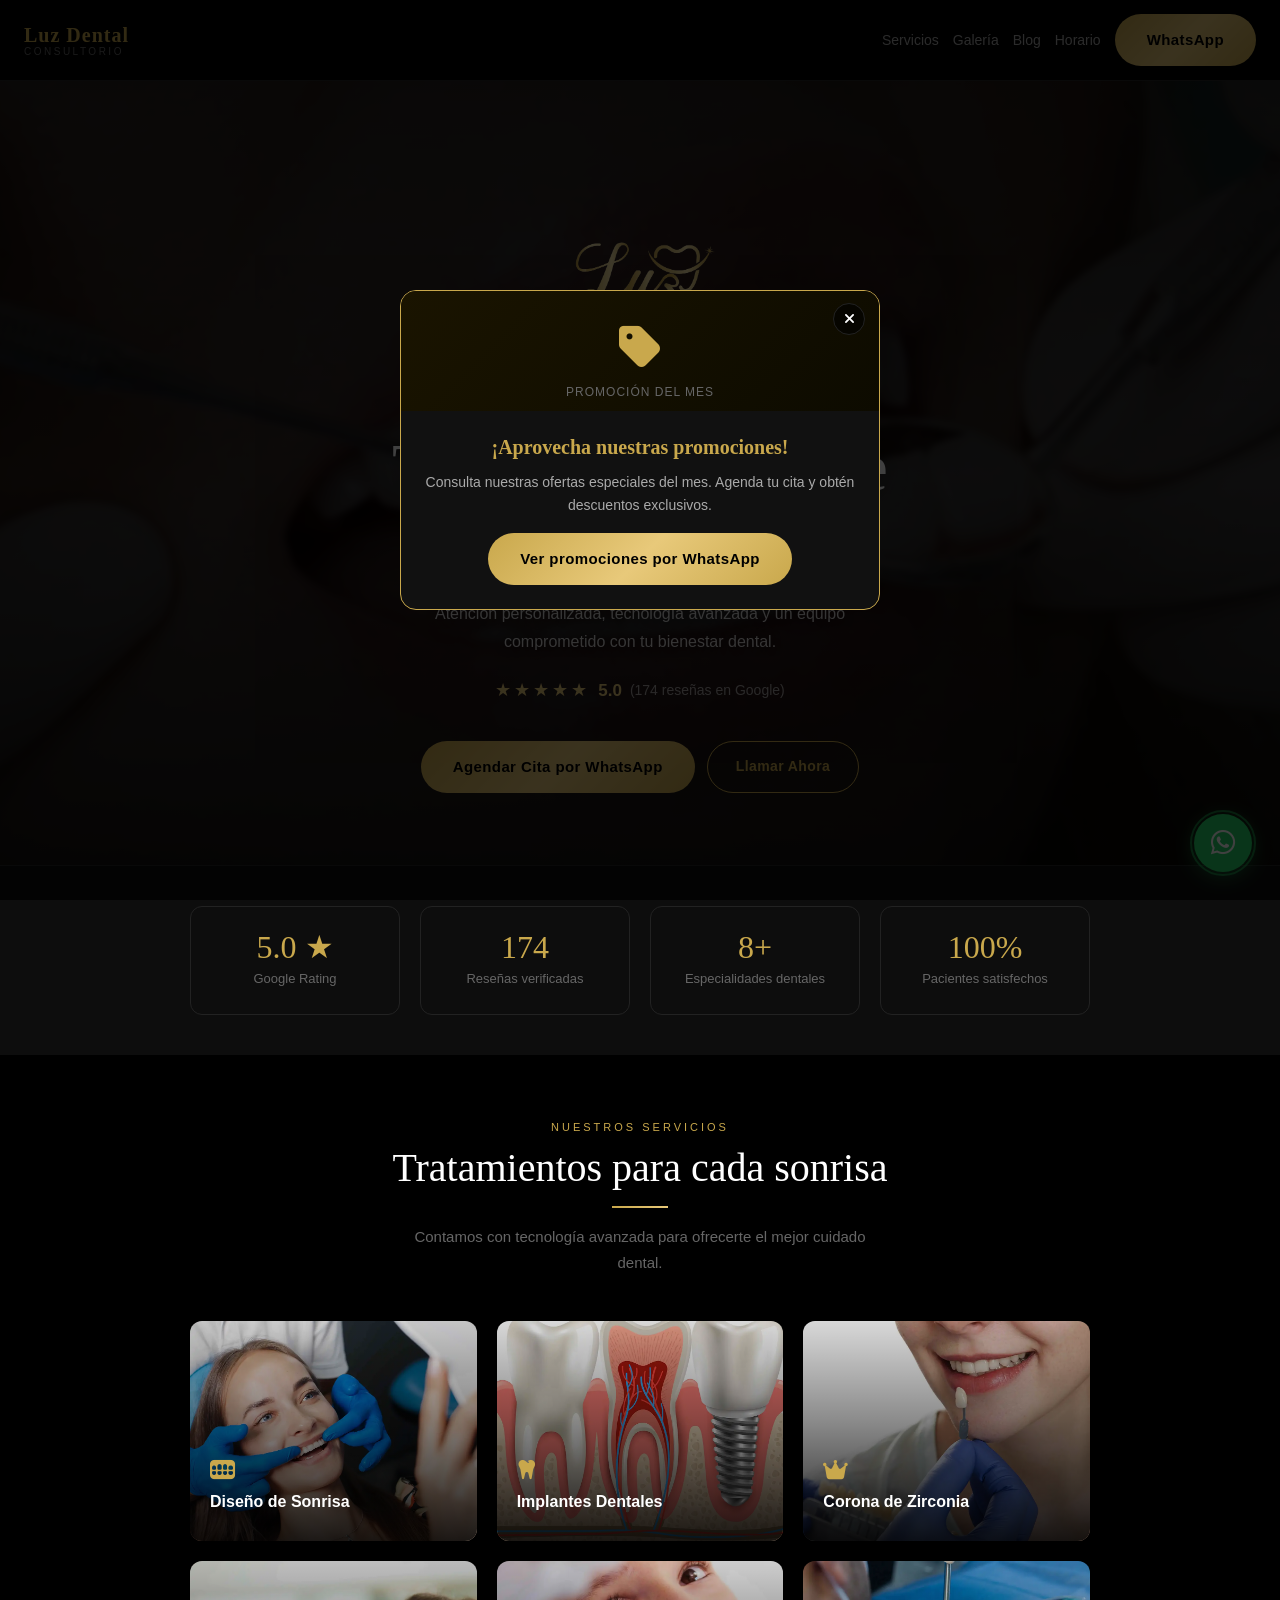
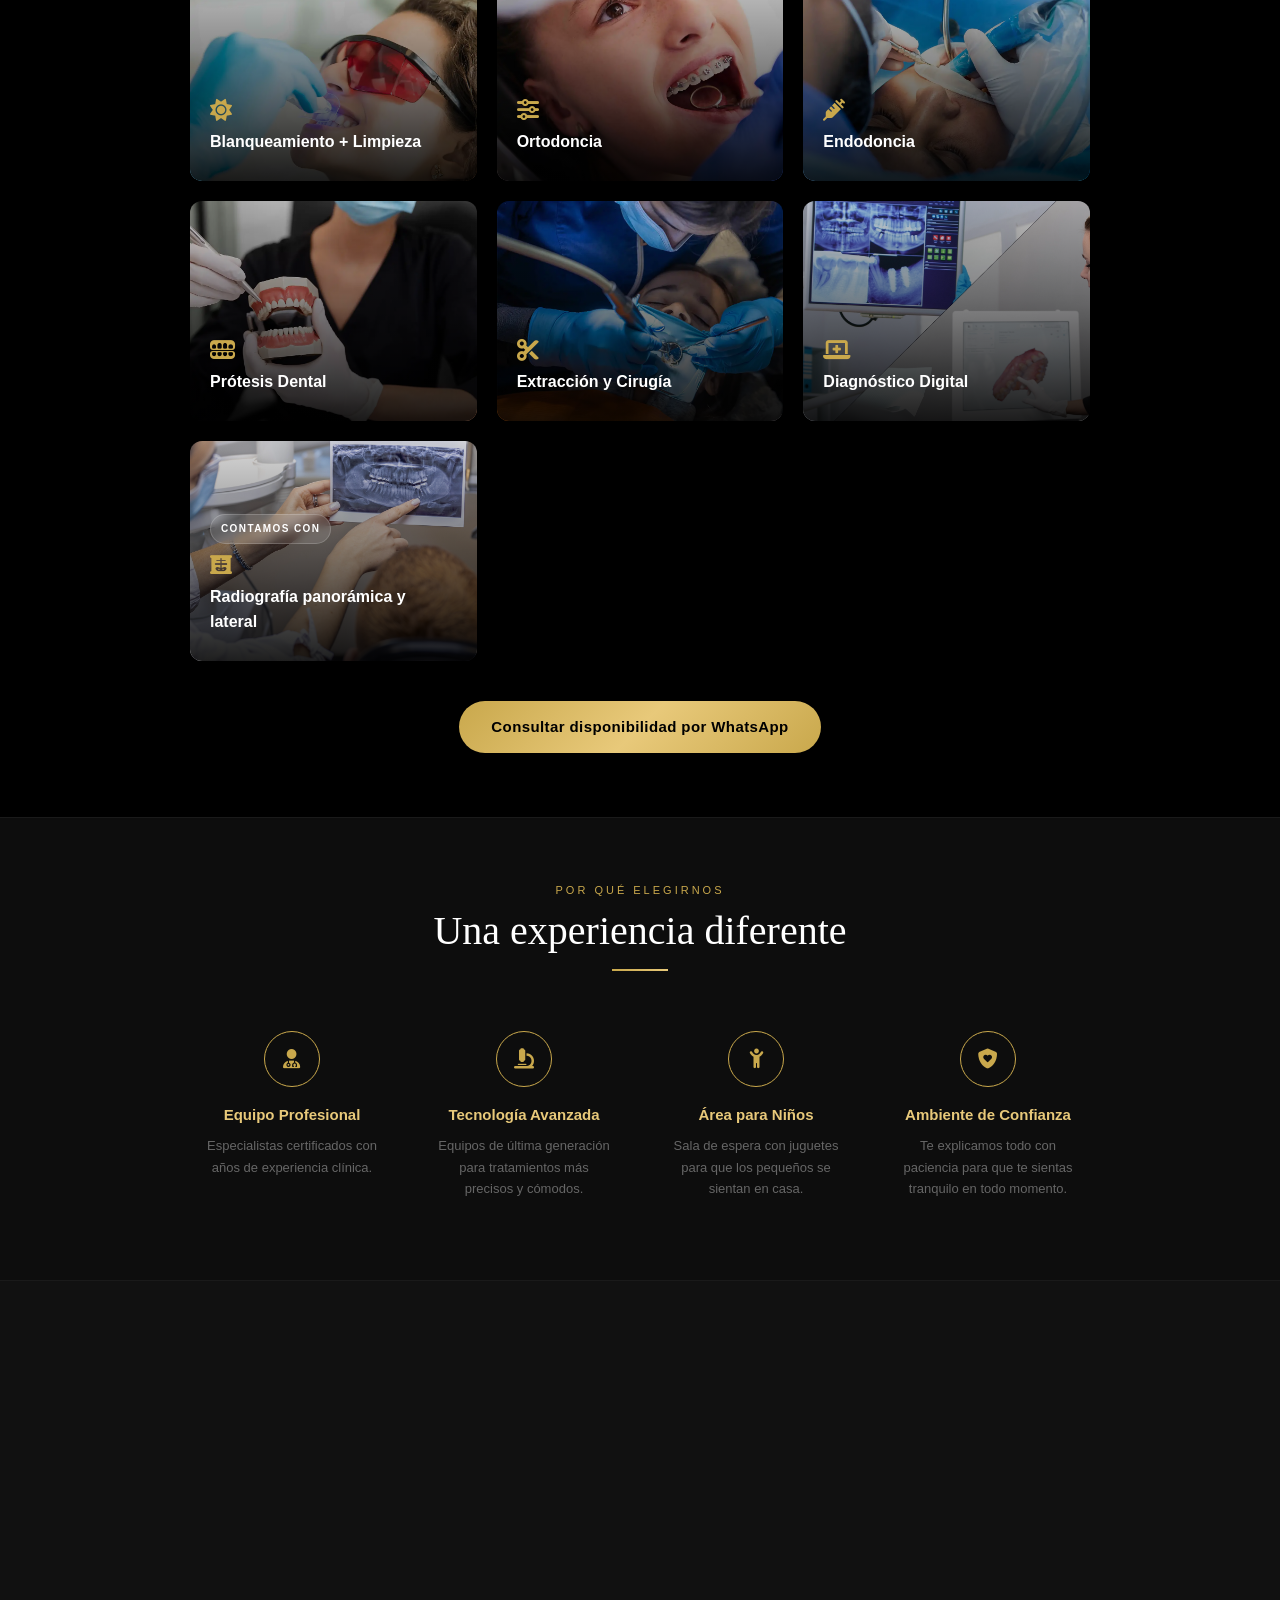
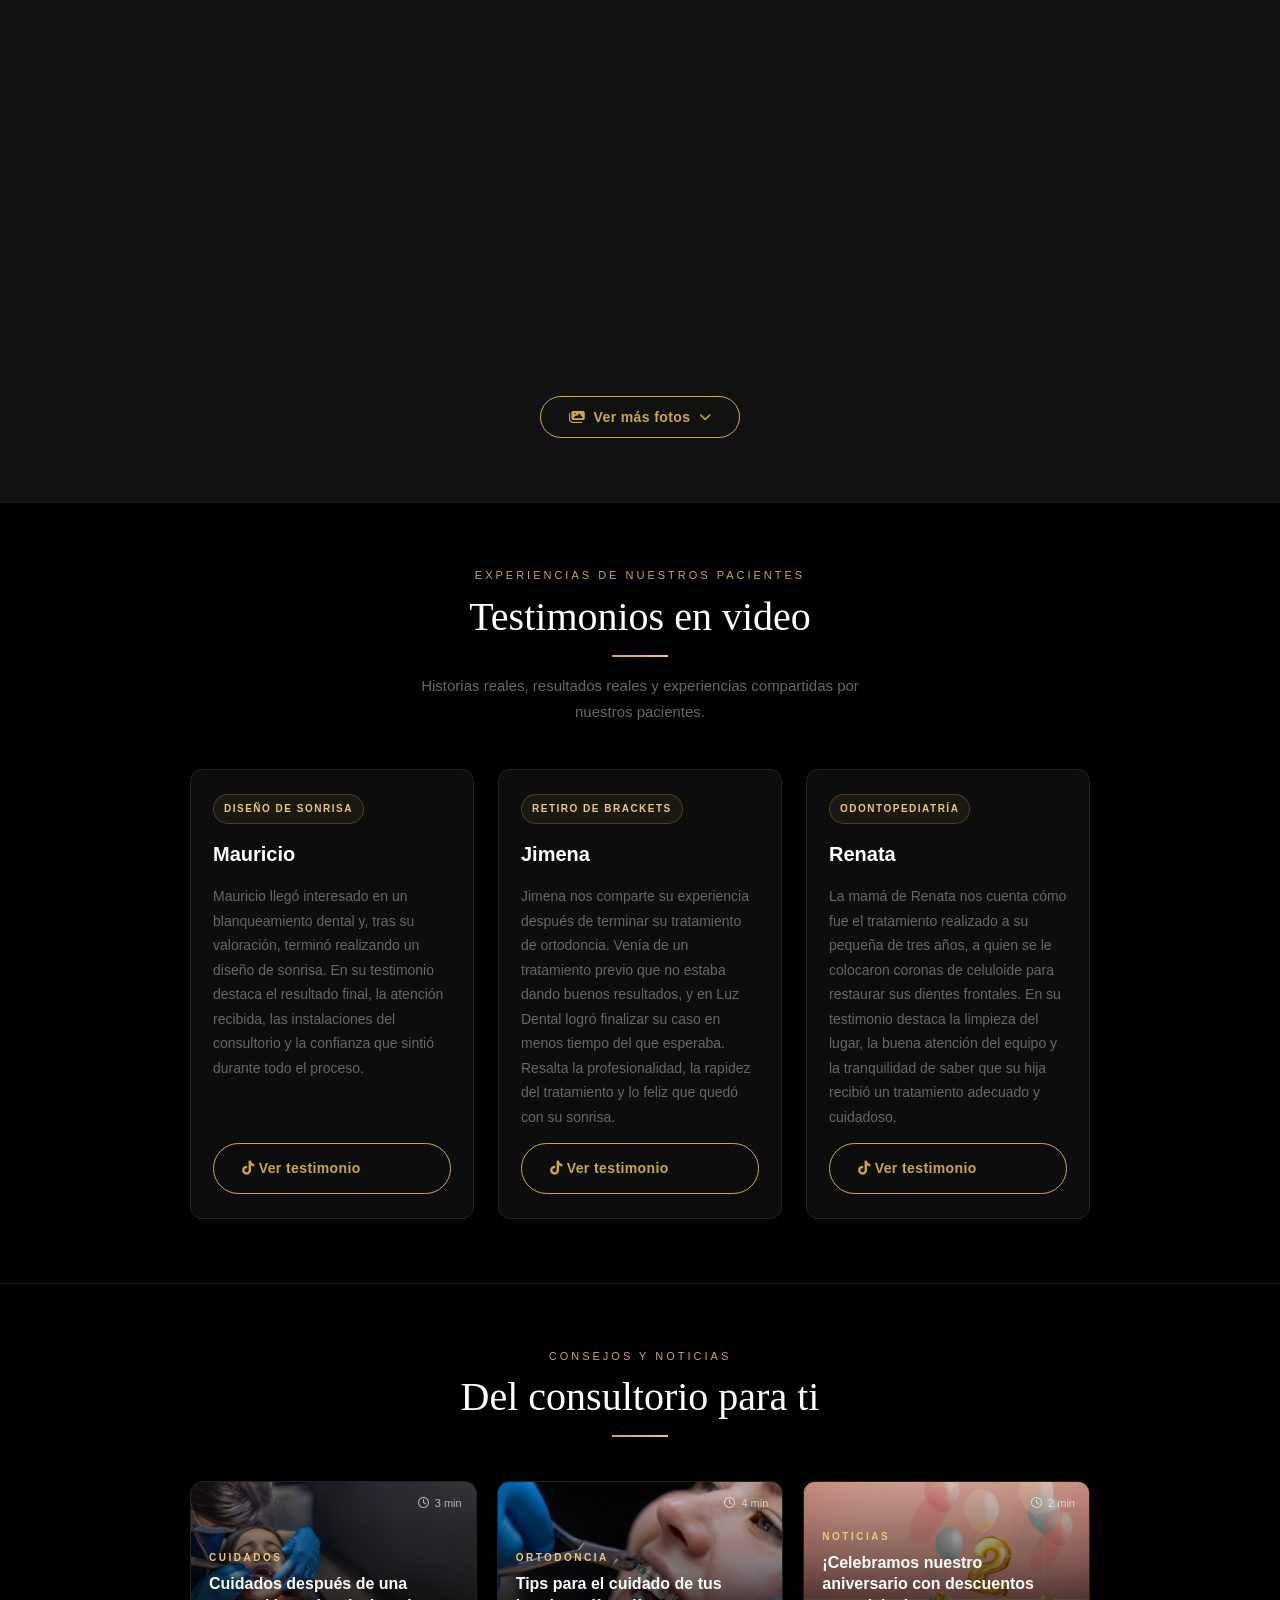
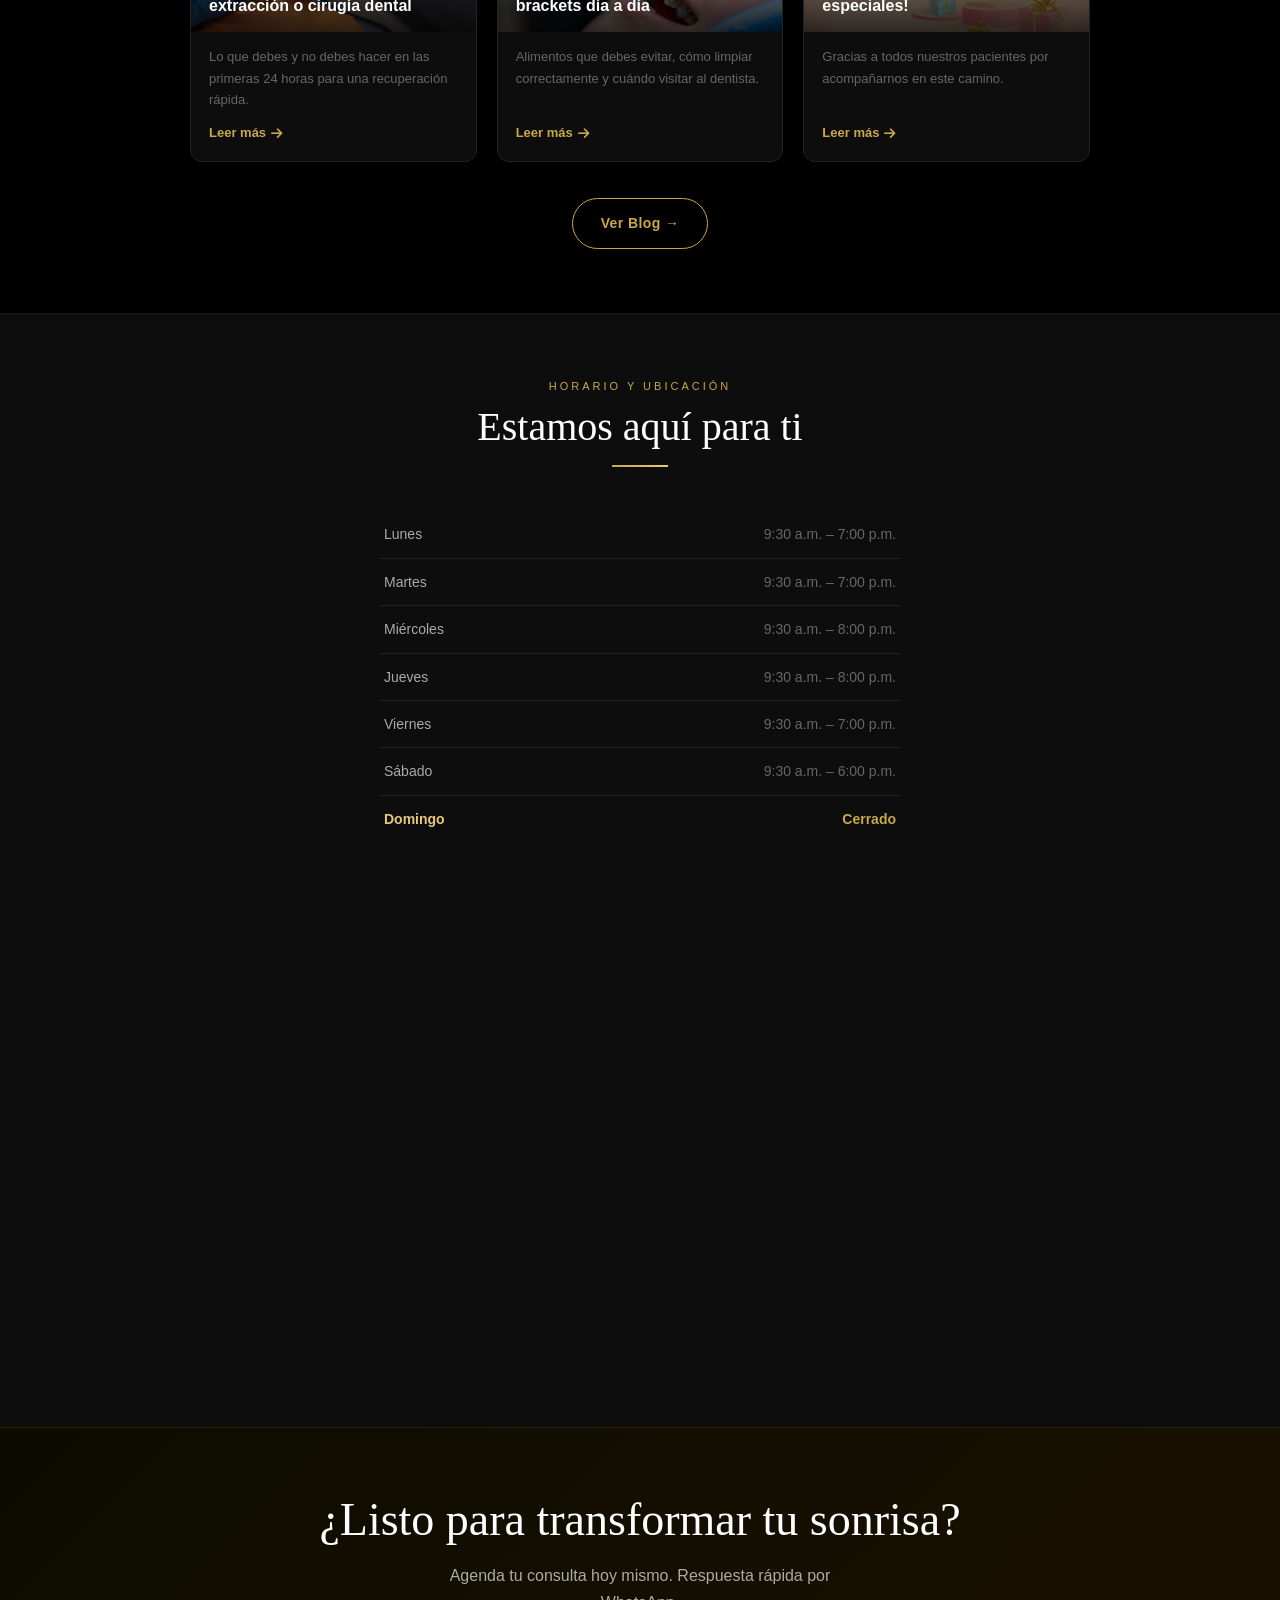
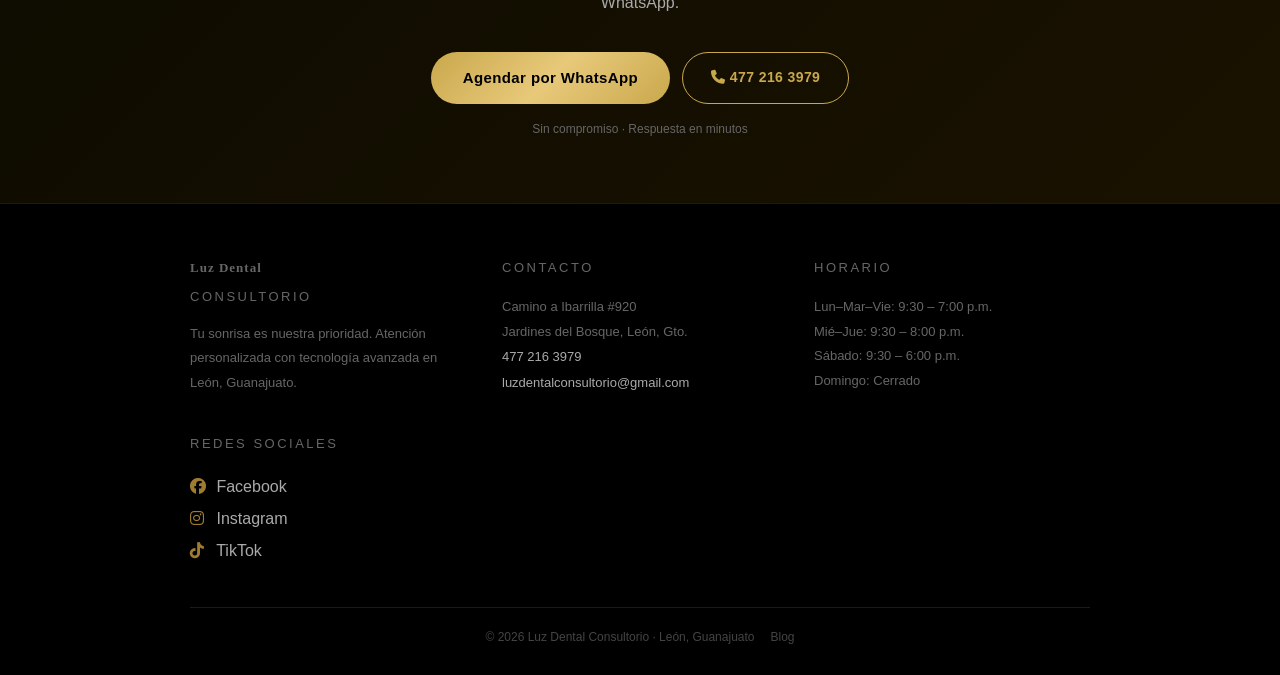
==== commit bd80c26b: "Se corrigen links de imagenes" ====
--- a/index.html
+++ b/index.html
@@ -387,7 +387,7 @@
       <div class="gallery__extra hidden" id="gallery-extra">
         <div class="gallery__grid gallery__grid--extra">
           <div class="gallery__item gallery__item--large reveal">
-            <img src="img/galeria-consultorio-ninos.webp" alt="Consultorio con área de niños" loading="lazy" />
+            <img src="img/galeria-consultorio.webp" alt="Consultorio con área de niños" loading="lazy" />
             <span class="gallery__caption">Consultorio pediátrico con juguetes</span>
           </div>
           <div class="gallery__item gallery__item--wide reveal">
@@ -395,7 +395,7 @@
             <span class="gallery__caption">Entrada principal</span>
           </div>
           <div class="gallery__item gallery__item--medium reveal">
-            <img src="img/galeria-sala-espera-2.webp" alt="Sala de espera cómoda" loading="lazy" />
+            <img src="img/galeria-sala-espera.webp" alt="Sala de espera cómoda" loading="lazy" />
             <span class="gallery__caption">Sala de espera</span>
           </div>
           <div class="gallery__item gallery__item--small reveal">
@@ -413,7 +413,7 @@
             <span class="gallery__caption">Cortesía para nuestros pacientes</span>
           </div>
           <div class="gallery__item gallery__item--medium reveal">
-            <img src="img/galeria-sillon-1.webp" alt="Sillón dental moderno" loading="lazy"/>
+            <img src="img/galeria-sillon.webp" alt="Sillón dental moderno" loading="lazy"/>
             <span class="gallery__caption">Tecnología avanzada</span>
           </div>
           <div class="gallery__item gallery__item--small reveal">
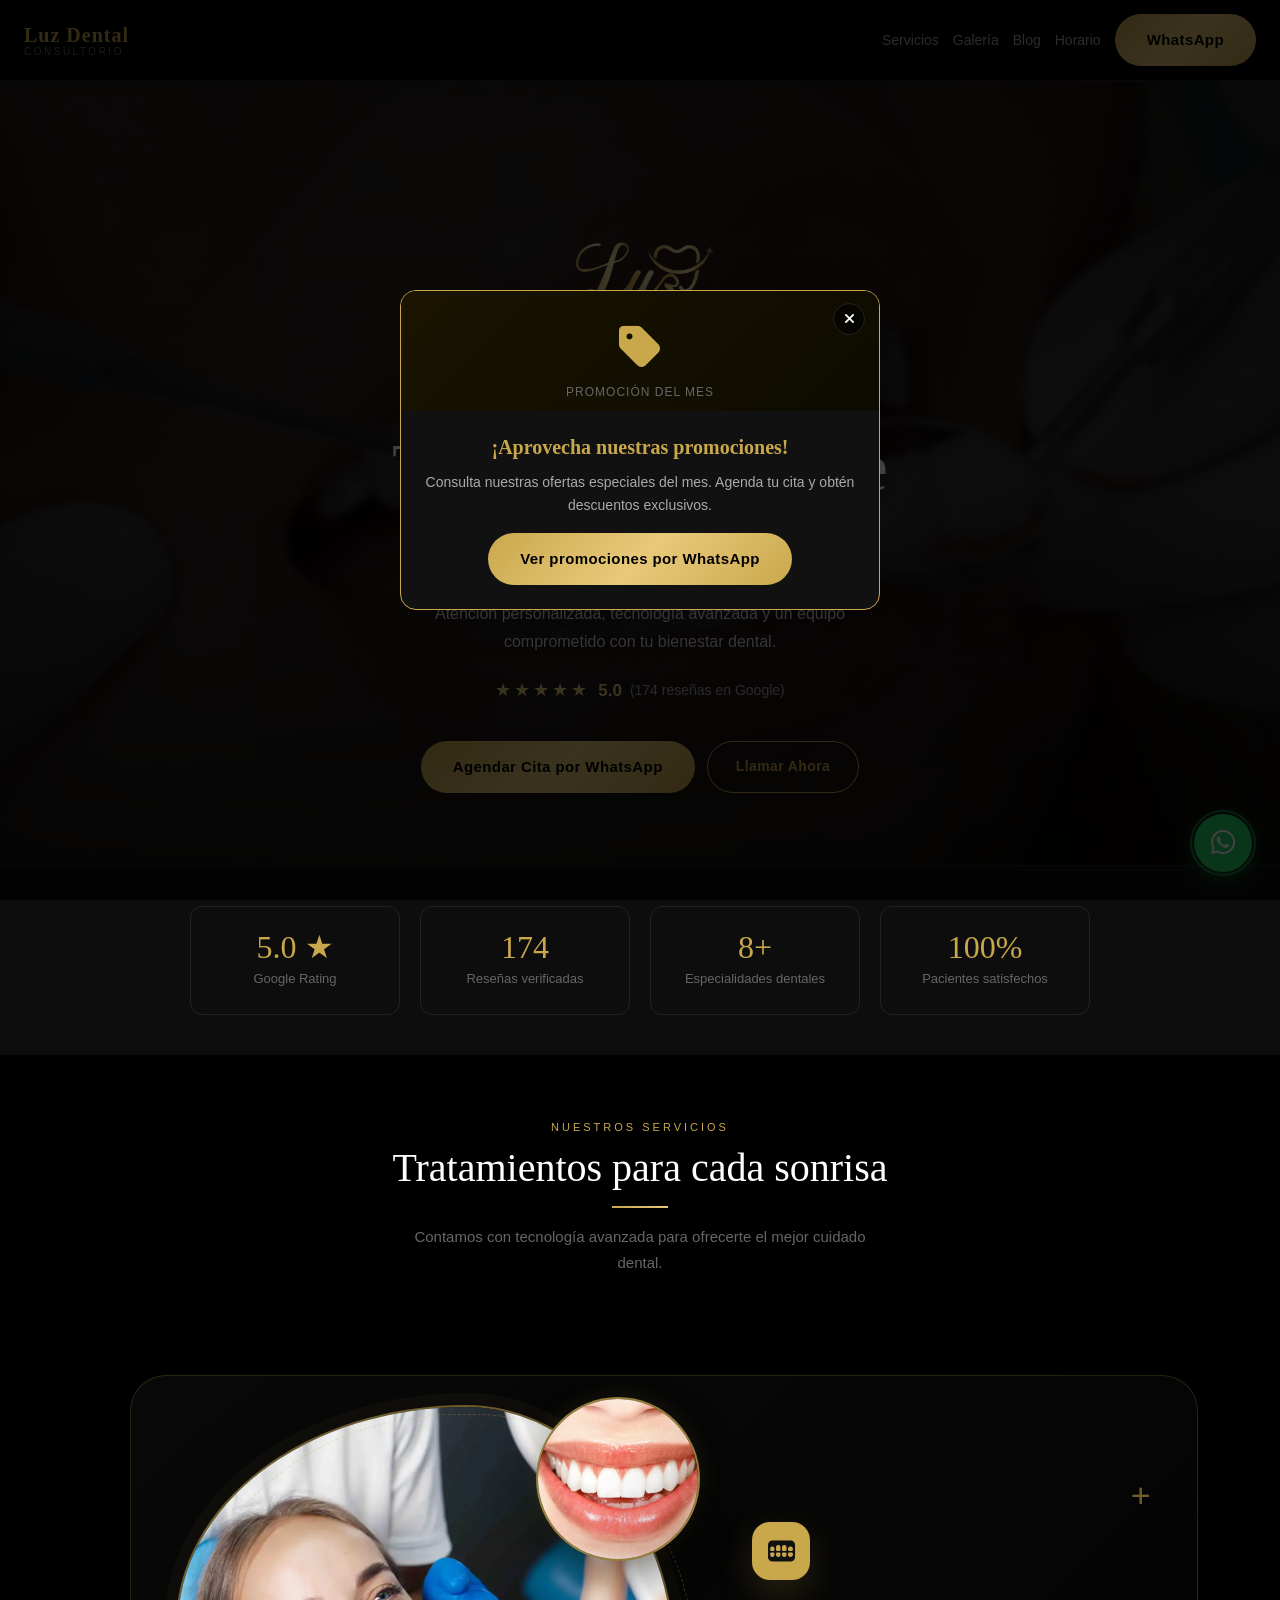
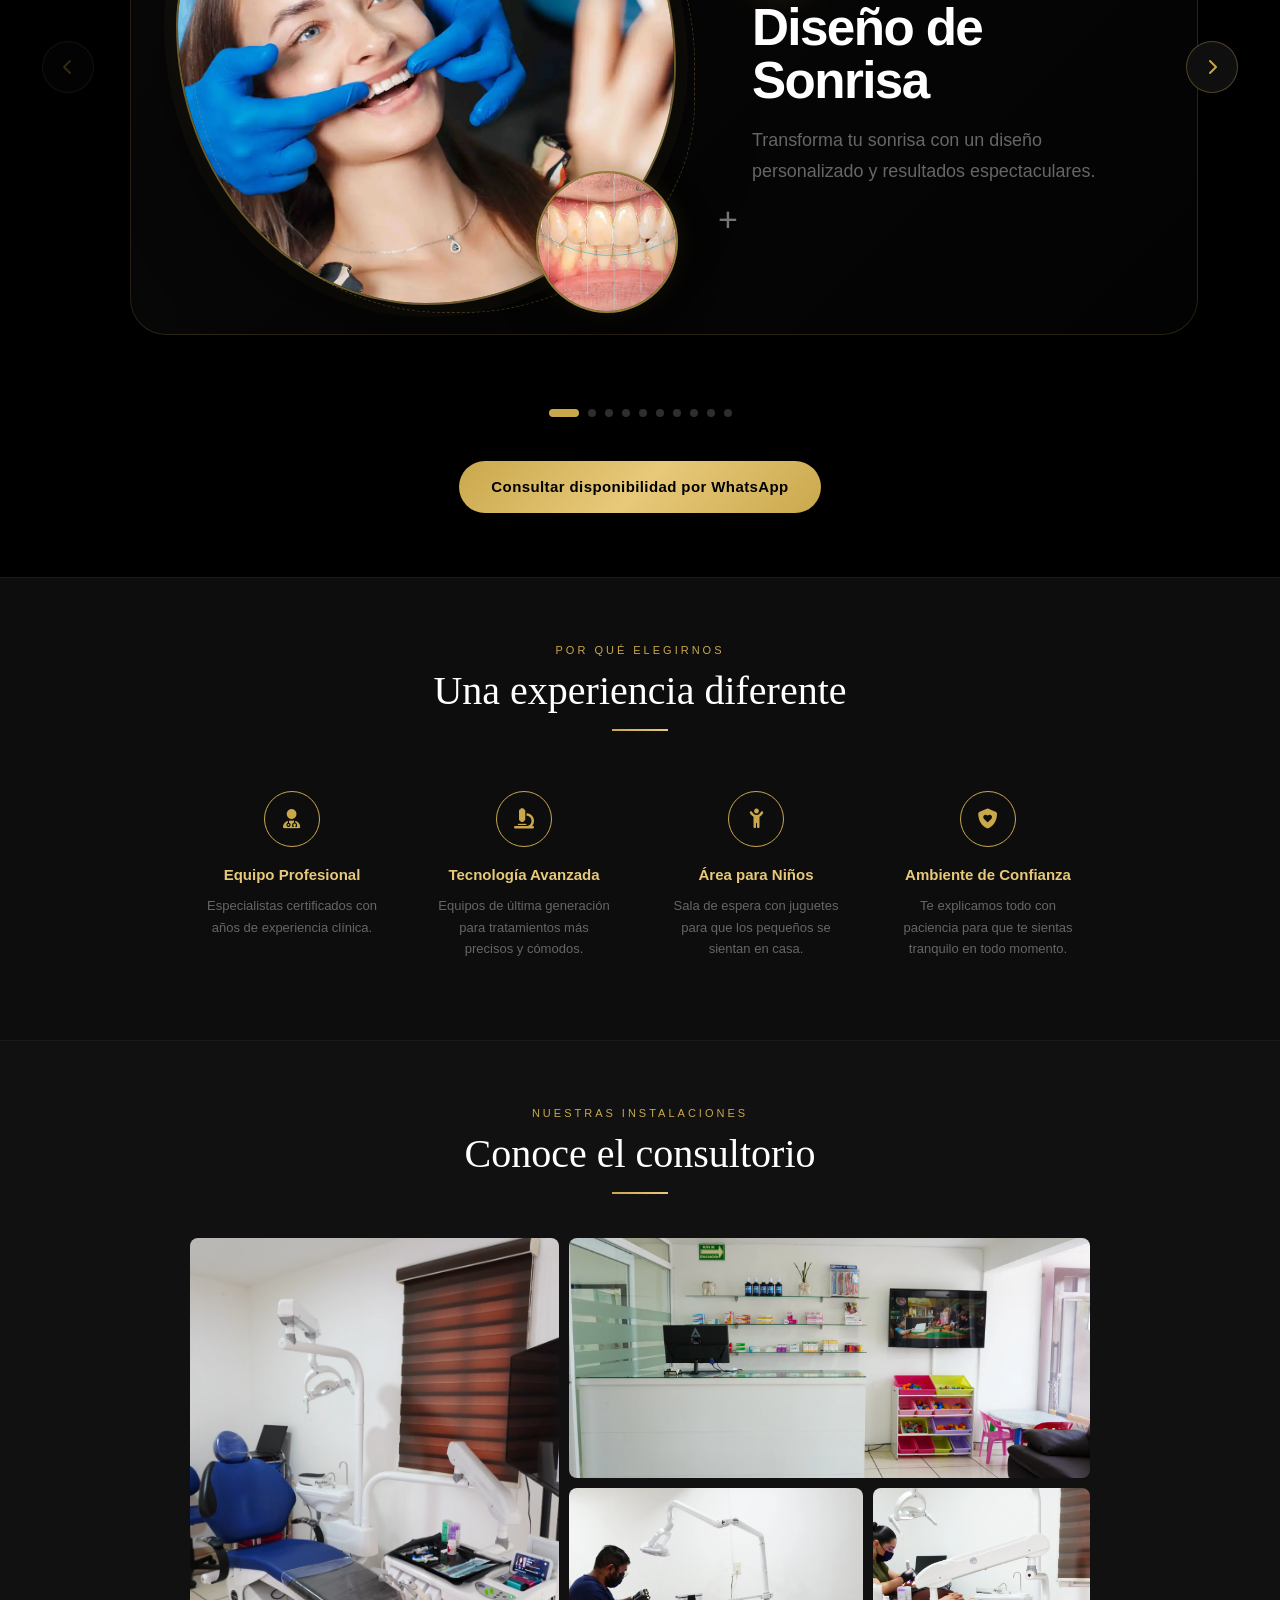
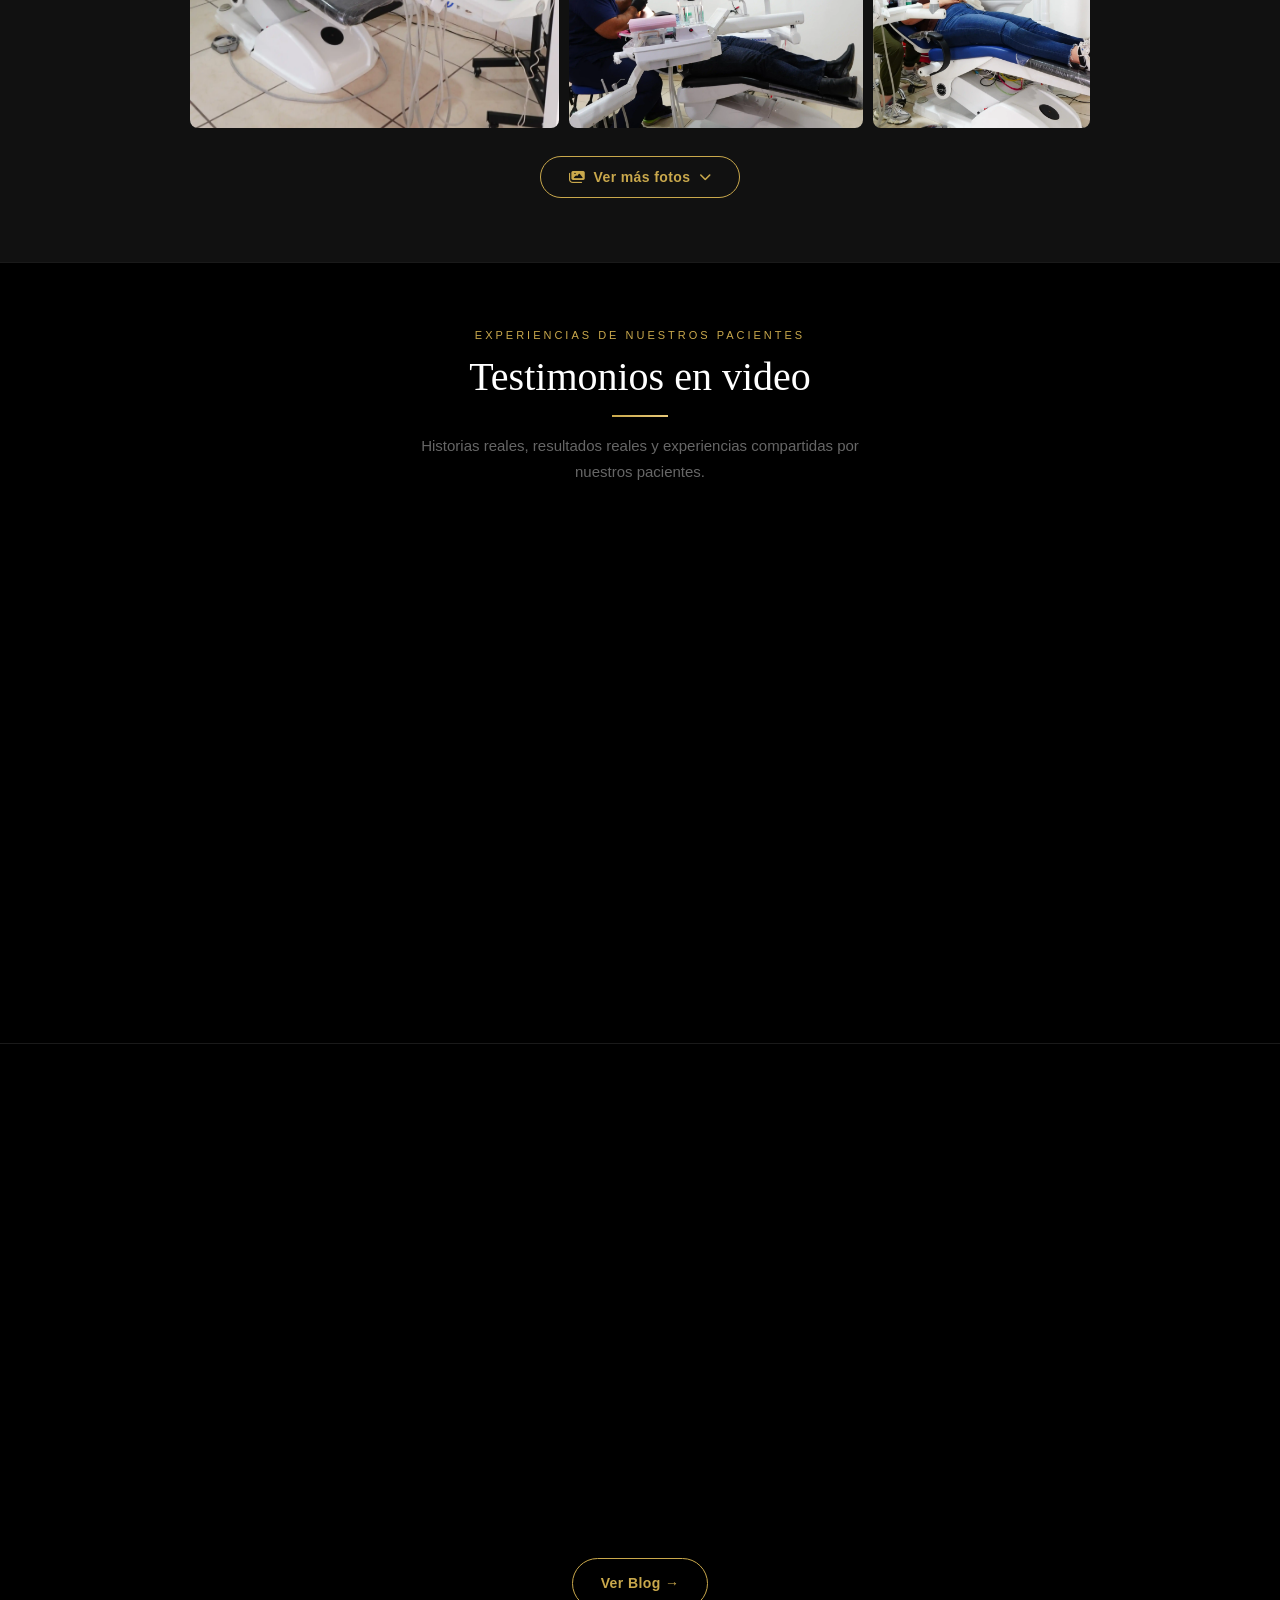
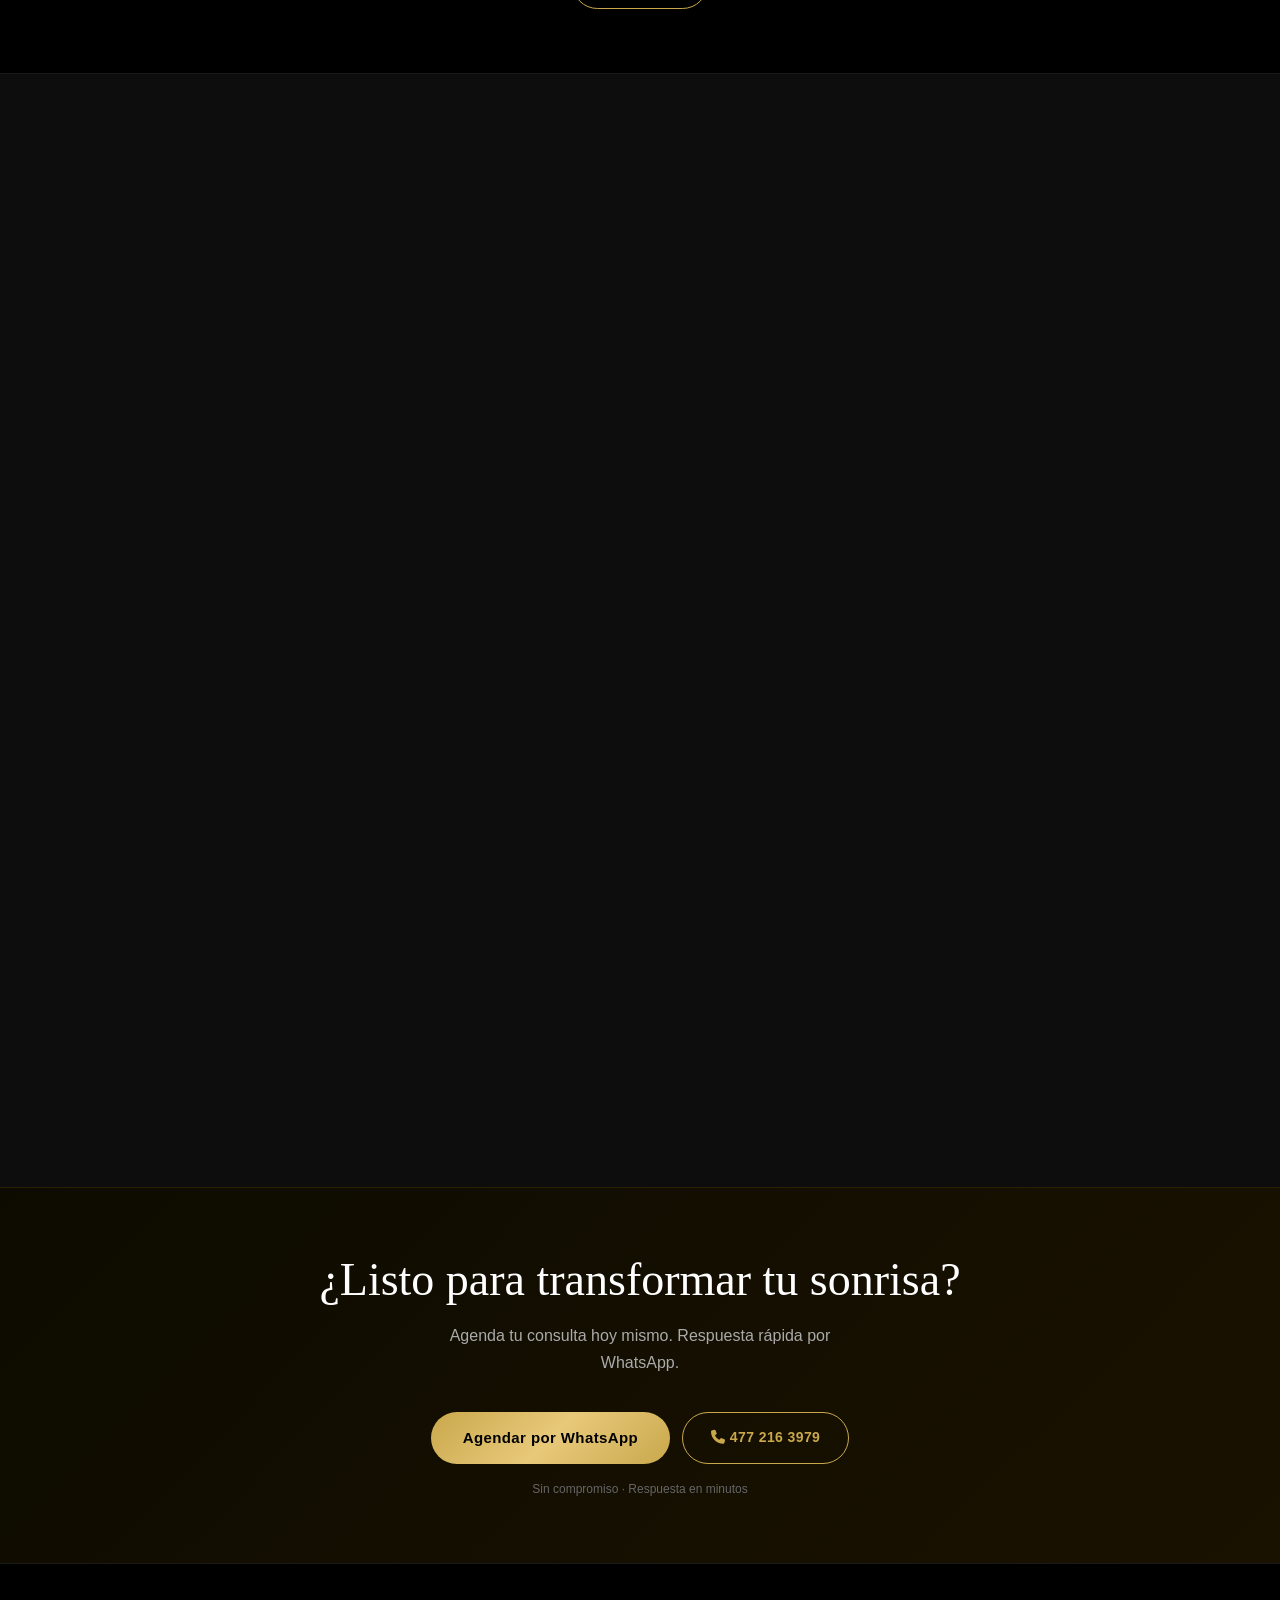
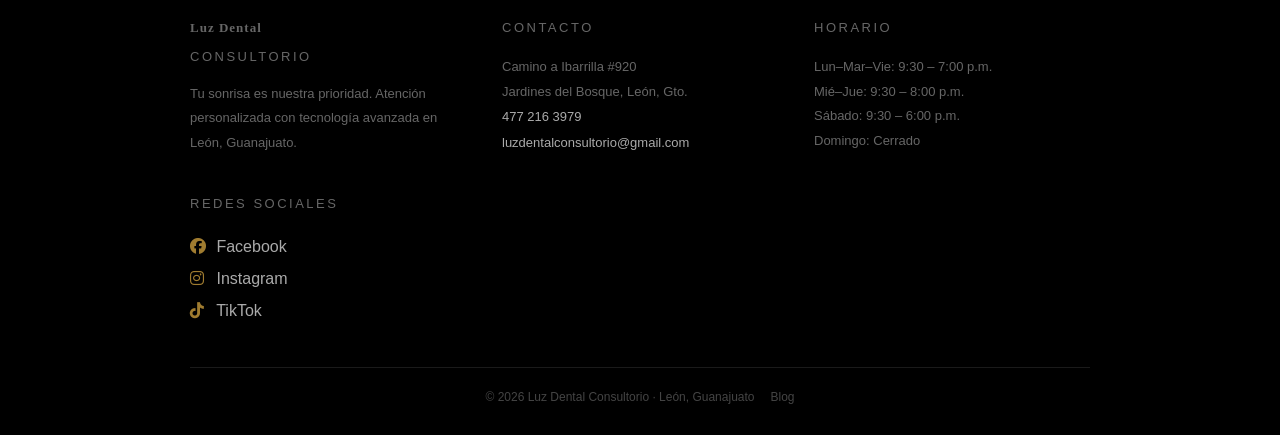
==== commit e24b9247: "Nuevo diseño en servicios" ====
--- a/index.html
+++ b/index.html
@@ -176,7 +176,7 @@
 
 
   <!-- ============================================================
-       SERVICIOS — tarjetas con imagen de fondo
+       SERVICIOS — Carrusel con tarjetas orgánicas
        ============================================================ -->
   <section class="services" id="servicios" aria-labelledby="services-title">
     <div class="container">
@@ -190,126 +190,233 @@
         </p>
       </header>
 
-      <div class="services__grid">
-
-        <article class="service-card reveal">
-          <img class="service-card__img" src="img/srv-diseno-sonrisa.webp" alt="Diseño de Sonrisa" loading="lazy" />
-          <div class="service-card__overlay"></div>
-          <div class="service-card__body">
-            <i class="fa-solid fa-teeth service-card__icon" aria-hidden="true"></i>
-            <h3 class="service-card__title">Diseño de Sonrisa</h3>
-            <p class="service-card__desc">Transforma tu sonrisa con un diseño personalizado y resultados espectaculares.</p>
-          </div>
-        </article>
-
-        <article class="service-card reveal">
-          <img class="service-card__img" src="img/srv-implantes.webp" alt="Implantes Dentales" loading="lazy" />
-          <div class="service-card__overlay"></div>
-          <div class="service-card__body">
-            <i class="fa-solid fa-tooth service-card__icon" aria-hidden="true"></i>
-            <h3 class="service-card__title">Implantes Dentales</h3>
-            <p class="service-card__desc">Recupera tu sonrisa completa con implantes de alta calidad y larga durabilidad.</p>
-          </div>
-        </article>
-
-        <article class="service-card reveal">
-          <img class="service-card__img" src="img/srv-corona-zirconia.webp" alt="Corona de Zirconia" loading="lazy" />
-          <div class="service-card__overlay"></div>
-          <div class="service-card__body">
-            <i class="fa-solid fa-crown service-card__icon" aria-hidden="true"></i>
-            <h3 class="service-card__title">Corona de Zirconia</h3>
-            <p class="service-card__desc">Coronas estéticas y resistentes con acabado natural y brillo duradero.</p>
-          </div>
-        </article>
-
-        <article class="service-card reveal">
-          <img class="service-card__img" src="img/srv-blanqueamiento.webp" alt="Blanqueamiento" loading="lazy" />
-          <div class="service-card__overlay"></div>
-          <div class="service-card__body">
-            <i class="fa-solid fa-sun service-card__icon" aria-hidden="true"></i>
-            <h3 class="service-card__title">Blanqueamiento + Limpieza</h3>
-            <p class="service-card__desc">Dientes más blancos y saludables en una sola sesión profesional.</p>
-          </div>
-        </article>
-
-        <article class="service-card reveal">
-          <img class="service-card__img" src="img/srv-ortodoncia.webp" alt="Ortodoncia" loading="lazy" />
-          <div class="service-card__overlay"></div>
-          <div class="service-card__body">
-            <i class="fa-solid fa-sliders service-card__icon" aria-hidden="true"></i>
-            <h3 class="service-card__title">Ortodoncia</h3>
-            <p class="service-card__desc">Alineamos tu sonrisa con brackets modernos para resultados duraderos.</p>
-          </div>
-        </article>
-
-        <article class="service-card reveal">
-          <img class="service-card__img" src="img/srv-endodoncia.webp" alt="Endodoncia" loading="lazy" />
-          <div class="service-card__overlay"></div>
-          <div class="service-card__body">
-            <i class="fa-solid fa-syringe service-card__icon" aria-hidden="true"></i>
-            <h3 class="service-card__title">Endodoncia</h3>
-            <p class="service-card__desc">Tratamiento de conductos con técnicas actuales para eliminar el dolor.</p>
-          </div>
-        </article>
-
-        <article class="service-card reveal">
-          <img class="service-card__img" src="img/srv-protesis.webp" alt="Prótesis Dental" loading="lazy" />
-          <div class="service-card__overlay"></div>
-          <div class="service-card__body">
-            <i class="fa-solid fa-teeth-open service-card__icon" aria-hidden="true"></i>
-            <h3 class="service-card__title">Prótesis Dental</h3>
-            <p class="service-card__desc">Prótesis fijas y removibles adaptadas a tu anatomía y necesidades.</p>
-          </div>
-        </article>
-
-        <article class="service-card reveal">
-          <img class="service-card__img" src="img/srv-cirugia-juicio.webp" alt="Cirugía Muelas del Juicio" loading="lazy" />
-          <div class="service-card__overlay"></div>
-          <div class="service-card__body">
-            <i class="fa-solid fa-scissors service-card__icon" aria-hidden="true"></i>
-            <h3 class="service-card__title">Extracción y Cirugía</h3>
-            <p class="service-card__desc">Extracciones simples y cirugía de muelas del juicio con mínimo dolor.</p>
-          </div>
-        </article>
-
-        <article class="service-card reveal">
-          <img class="service-card__img" src="img/srv-diagnostico-digital.webp" alt="Diagnóstico Digital" loading="lazy" />
-          <div class="service-card__overlay"></div>
-          <div class="service-card__body">
-            <i class="fa-solid fa-laptop-medical service-card__icon" aria-hidden="true"></i>
-            <h3 class="service-card__title">Diagnóstico Digital</h3>
-            <p class="service-card__desc">
-              Evaluación precisa con escaneo intraoral y radiografías periapicales para planear tu tratamiento con mayor detalle.
-            </p>
-          </div>
-        </article>
-
-        <article class="service-card reveal">
-          <img class="service-card__img" src="img/srv-radiografias.webp" alt="Radiografías laterales y panorámicas" loading="lazy" />
-          <div class="service-card__overlay"></div>
-          <div class="service-card__body">
-            <span class="service-card__badge">Contamos con</span>
-            <i class="fa-solid fa-x-ray service-card__icon" aria-hidden="true"></i>
-            <h3 class="service-card__title">Radiografía panorámica y lateral</h3>
-            <p class="service-card__desc">
-              Contamos con estudios radiográficos para una valoración más completa y práctica en un solo lugar.
-            </p>
-          </div>
-        </article>
-
-      </div>
-
+    </div>
+
+    <!-- Carrusel — fuera del container para que se extienda al borde -->
+    <div class="carousel-wrap">
+
+      <!-- Flecha izquierda -->
+      <button class="carousel-btn carousel-btn--prev" id="carousel-prev" aria-label="Anterior servicio">
+        <i class="fa-solid fa-chevron-left"></i>
+      </button>
+
+      <!-- Track deslizable -->
+      <div class="carousel-track-outer" id="carousel-outer">
+        <div class="carousel-track" id="carousel-track">
+
+          <article class="svc-card">
+            <div class="svc-card__media">
+              <div class="svc-card__blob">
+                <img src="img/srv-diseno-sonrisa.webp" alt="Diseño de Sonrisa" loading="lazy" />
+              </div>
+              <div class="svc-card__bubble svc-card__bubble--top" aria-hidden="true">
+                <img src="img/sonrisa-1.webp" alt="" loading="lazy" />
+              </div>
+              <div class="svc-card__bubble svc-card__bubble--bottom" aria-hidden="true">
+                <img src="img/sonrisa-2.webp" alt="" loading="lazy" />
+              </div>
+            </div>
+            <div class="svc-card__info">
+              <i class="fa-solid fa-teeth" aria-hidden="true"></i>
+              <h3>Diseño de Sonrisa</h3>
+              <p>Transforma tu sonrisa con un diseño personalizado y resultados espectaculares.</p>
+            </div>
+          </article>
+
+          <article class="svc-card">
+            <div class="svc-card__media">
+              <div class="svc-card__blob svc-card__blob--2">
+                <img src="img/srv-implantes.webp" alt="Implantes Dentales" loading="lazy" />
+              </div>
+              <div class="svc-card__bubble svc-card__bubble--top" aria-hidden="true">
+                <img src="img/implantes-1.webp" alt="" loading="lazy" />
+              </div>
+              <div class="svc-card__bubble svc-card__bubble--bottom" aria-hidden="true">
+                <img src="img/implantes-2.webp" alt="" loading="lazy" />
+              </div>
+            </div>
+            <div class="svc-card__info">
+              <i class="fa-solid fa-tooth" aria-hidden="true"></i>
+              <h3>Implantes Dentales</h3>
+              <p>Recupera tu sonrisa completa con implantes de alta calidad y larga durabilidad.</p>
+            </div>
+          </article>
+
+          <article class="svc-card">
+            <div class="svc-card__media">
+              <div class="svc-card__blob svc-card__blob--3">
+                <img src="img/srv-corona-zirconia.webp" alt="Corona de Zirconia" loading="lazy" />
+              </div>
+              <div class="svc-card__bubble svc-card__bubble--top" aria-hidden="true">
+                <img src="img/coronas-1.webp" alt="" loading="lazy" />
+              </div>
+              <div class="svc-card__bubble svc-card__bubble--bottom" aria-hidden="true">
+                <img src="img/coronas-2.webp" alt="" loading="lazy" />
+              </div>
+            </div>
+            <div class="svc-card__info">
+              <i class="fa-solid fa-crown" aria-hidden="true"></i>
+              <h3>Corona de Zirconia</h3>
+              <p>Coronas estéticas y resistentes con acabado natural y brillo duradero.</p>
+            </div>
+          </article>
+
+          <article class="svc-card">
+            <div class="svc-card__media">
+              <div class="svc-card__blob svc-card__blob--4">
+                <img src="img/srv-blanqueamiento.webp" alt="Blanqueamiento" loading="lazy" />
+              </div>
+              <div class="svc-card__bubble svc-card__bubble--top" aria-hidden="true">
+                <img src="img/blaqueamiento-1.webp" alt="" loading="lazy" />
+              </div>
+              <div class="svc-card__bubble svc-card__bubble--bottom" aria-hidden="true">
+                <img src="img/blaqueamiento-2.webp" alt="" loading="lazy" />
+              </div>
+            </div>
+            <div class="svc-card__info">
+              <i class="fa-solid fa-sun" aria-hidden="true"></i>
+              <h3>Blanqueamiento + Limpieza</h3>
+              <p>Dientes más blancos y saludables en una sola sesión profesional.</p>
+            </div>
+          </article>
+
+          <article class="svc-card">
+            <div class="svc-card__media">
+              <div class="svc-card__blob svc-card__blob--5">
+                <img src="img/srv-ortodoncia.webp" alt="Ortodoncia" loading="lazy" />
+              </div>
+              <div class="svc-card__bubble svc-card__bubble--top" aria-hidden="true">
+                <img src="img/ortodoncia-1.webp" alt="" loading="lazy" />
+              </div>
+              <div class="svc-card__bubble svc-card__bubble--bottom" aria-hidden="true">
+                <img src="img/ortodoncia-2.webp" alt="" loading="lazy" />
+              </div>
+            </div>
+            <div class="svc-card__info">
+              <i class="fa-solid fa-sliders" aria-hidden="true"></i>
+              <h3>Ortodoncia</h3>
+              <p>Alineamos tu sonrisa con brackets modernos para resultados duraderos.</p>
+            </div>
+          </article>
+
+          <article class="svc-card">
+            <div class="svc-card__media">
+              <div class="svc-card__blob svc-card__blob--6">
+                <img src="img/srv-endodoncia.webp" alt="Endodoncia" loading="lazy" />
+              </div>
+              <div class="svc-card__bubble svc-card__bubble--top" aria-hidden="true">
+                <img src="img/endodoncia-1.webp" alt="" loading="lazy" />
+              </div>
+              <div class="svc-card__bubble svc-card__bubble--bottom" aria-hidden="true">
+                <img src="img/endodoncia-2.webp" alt="" loading="lazy" />
+              </div>
+            </div>
+            <div class="svc-card__info">
+              <i class="fa-solid fa-syringe" aria-hidden="true"></i>
+              <h3>Endodoncia</h3>
+              <p>Tratamiento de conductos con técnicas actuales para eliminar el dolor.</p>
+            </div>
+          </article>
+
+          <article class="svc-card">
+            <div class="svc-card__media">
+              <div class="svc-card__blob svc-card__blob--7">
+                <img src="img/srv-protesis.webp" alt="Prótesis Dental" loading="lazy" />
+              </div>
+              <div class="svc-card__bubble svc-card__bubble--top" aria-hidden="true">
+                <img src="img/protesis-1.webp" alt="" loading="lazy" />
+              </div>
+              <div class="svc-card__bubble svc-card__bubble--bottom" aria-hidden="true">
+                <img src="img/protesis-2.webp" alt="" loading="lazy" />
+              </div>
+            </div>
+            <div class="svc-card__info">
+              <i class="fa-solid fa-teeth-open" aria-hidden="true"></i>
+              <h3>Prótesis Dental</h3>
+              <p>Prótesis fijas y removibles adaptadas a tu anatomía y necesidades.</p>
+            </div>
+          </article>
+
+          <article class="svc-card">
+            <div class="svc-card__media">
+              <div class="svc-card__blob svc-card__blob--8">
+                <img src="img/srv-cirugia-juicio.webp" alt="Extracción y Cirugía" loading="lazy" />
+              </div>
+              <div class="svc-card__bubble svc-card__bubble--top" aria-hidden="true">
+                <img src="img/extraccion-1.webp" alt="" loading="lazy" />
+              </div>
+              <div class="svc-card__bubble svc-card__bubble--bottom" aria-hidden="true">
+                <img src="img/extraccion-2.webp" alt="" loading="lazy" />
+              </div>
+            </div>
+            <div class="svc-card__info">
+              <i class="fa-solid fa-scissors" aria-hidden="true"></i>
+              <h3>Extracción y Cirugía</h3>
+              <p>Extracciones simples y cirugía de muelas del juicio con mínimo dolor.</p>
+            </div>
+          </article>
+
+          <article class="svc-card">
+            <div class="svc-card__media">
+              <div class="svc-card__blob svc-card__blob--9">
+                <img src="img/srv-diagnostico-digital.webp" alt="Diagnóstico Digital" loading="lazy" />
+              </div>
+              <div class="svc-card__bubble svc-card__bubble--top" aria-hidden="true">
+                <img src="img/diagnostico-1.webp" alt="" loading="lazy" />
+              </div>
+              <div class="svc-card__bubble svc-card__bubble--bottom" aria-hidden="true">
+                <img src="img/diagnostico-2.webp" alt="" loading="lazy" />
+              </div>
+            </div>
+            <div class="svc-card__info">
+              <i class="fa-solid fa-laptop-medical" aria-hidden="true"></i>
+              <h3>Diagnóstico Digital</h3>
+              <p>Evaluación precisa con escaneo intraoral y radiografías para planear tu tratamiento.</p>
+            </div>
+          </article>
+
+          <article class="svc-card">
+            <div class="svc-card__media">
+              <div class="svc-card__blob svc-card__blob--10">
+                <img src="img/srv-radiografias.webp" alt="Radiografías" loading="lazy" />
+              </div>
+              <div class="svc-card__bubble svc-card__bubble--top" aria-hidden="true">
+                <img src="img/radiografia-1.webp" alt="" loading="lazy" />
+              </div>
+              <div class="svc-card__bubble svc-card__bubble--bottom" aria-hidden="true">
+                <img src="img/radiografia-2.webp" alt="" loading="lazy" />
+              </div>
+            </div>
+            <div class="svc-card__info">
+              <i class="fa-solid fa-x-ray" aria-hidden="true"></i>
+              <h3>Radiografía Panorámica y Lateral</h3>
+              <p>Contamos con estudios radiográficos para una valoración más completa en un solo lugar.</p>
+            </div>
+          </article>
+
+        </div><!-- /carousel-track -->
+      </div><!-- /carousel-track-outer -->
+
+      <!-- Flecha derecha -->
+      <button class="carousel-btn carousel-btn--next" id="carousel-next" aria-label="Siguiente servicio">
+        <i class="fa-solid fa-chevron-right"></i>
+      </button>
+
+    </div><!-- /carousel-wrap -->
+
+    <!-- Dots de navegación -->
+    <div class="carousel-dots" id="carousel-dots" aria-label="Navegación del carrusel"></div>
+
+    <div class="container">
       <div class="services__footer">
-        <a
-          class="btn-gold"
-          href="https://wa.me/524772163979"
-          target="_blank"
-          rel="noopener noreferrer"
-        >Consultar disponibilidad por WhatsApp</a>
-      </div>
-
-    </div>
+        <a class="btn-gold" href="https://wa.me/524772163979" target="_blank" rel="noopener noreferrer">
+          Consultar disponibilidad por WhatsApp
+        </a>
+      </div>
+    </div>
+
   </section>
+
 
 
   <!-- ============================================================
--- a/css/sections.css
+++ b/css/sections.css
@@ -1013,3 +1013,401 @@
 @media (max-width: 400px) {
   .services__grid { grid-template-columns: 1fr; }
 }
+
+/* ============================================================
+/* ============================================================
+   CARRUSEL DE SERVICIOS — versión visual (1 servicio por pantalla)
+   ============================================================ */
+
+.carousel-wrap {
+  position: relative;
+  margin-top: 54px;
+  width: 100%;
+}
+
+.carousel-track-outer {
+  width: 100%;
+  overflow: hidden;
+  cursor: grab;
+  user-select: none;
+}
+
+.carousel-track-outer:active { cursor: grabbing; }
+
+.carousel-track {
+  display: flex;
+  gap: 32px;
+  padding: 10px max(24px, calc((100vw - 1120px) / 2)) 34px;
+  transition: transform 0.55s cubic-bezier(0.22, 1, 0.36, 1);
+  will-change: transform;
+}
+
+.svc-card {
+  position: relative;
+  flex: 0 0 min(1120px, calc(100vw - 40px));
+  min-height: 520px;
+  display: grid;
+  grid-template-columns: 1.05fr 0.95fr;
+  align-items: center;
+  gap: 46px;
+  padding: 34px 42px;
+  border: 0;
+  border-radius: 0;
+  background: transparent;
+  overflow: hidden;
+  isolation: isolate;
+}
+
+.svc-card::before {
+  content: '';
+  position: absolute;
+  width: 420px;
+  height: 420px;
+  left: 64px;
+  top: 50%;
+  transform: translateY(-50%);
+  border-radius: 50%;
+  background: radial-gradient(circle, rgba(201,168,76,0.22), rgba(201,168,76,0.06) 58%, transparent 70%);
+  z-index: -2;
+}
+
+.svc-card::after {
+  content: '';
+  position: absolute;
+  inset: 34px 26px;
+  border: 1px solid rgba(201,168,76,0.18);
+  border-radius: 36px;
+  background: linear-gradient(135deg, rgba(255,255,255,0.035), rgba(255,255,255,0.01));
+  z-index: -3;
+}
+
+.svc-card__blob {
+  width: min(48vw, 500px);
+  height: min(48vw, 500px);
+  max-width: 500px;
+  max-height: 500px;
+  min-width: 300px;
+  min-height: 300px;
+  border-radius: 58% 42% 50% 50% / 44% 52% 48% 56%;
+  overflow: hidden;
+  justify-self: center;
+  border: 2px solid rgba(201,168,76,0.52);
+  box-shadow: 0 30px 80px rgba(0,0,0,0.42), 0 0 0 12px rgba(201,168,76,0.045);
+  transition: border-radius 0.7s ease, transform 0.45s ease, border-color 0.35s ease;
+}
+
+.svc-card__blob--2  { border-radius: 45% 55% 40% 60% / 55% 45% 55% 45%; }
+.svc-card__blob--3  { border-radius: 55% 45% 60% 40% / 45% 55% 45% 55%; }
+.svc-card__blob--4  { border-radius: 40% 60% 45% 55% / 60% 40% 60% 40%; }
+.svc-card__blob--5  { border-radius: 65% 35% 50% 50% / 40% 60% 40% 60%; }
+.svc-card__blob--6  { border-radius: 50% 50% 35% 65% / 55% 45% 60% 40%; }
+.svc-card__blob--7  { border-radius: 42% 58% 55% 45% / 48% 52% 48% 52%; }
+.svc-card__blob--8  { border-radius: 58% 42% 48% 52% / 52% 48% 58% 42%; }
+.svc-card__blob--9  { border-radius: 50% 50% 42% 58% / 44% 56% 44% 56%; }
+.svc-card__blob--10 { border-radius: 38% 62% 52% 48% / 56% 44% 56% 44%; }
+
+.svc-card:hover .svc-card__blob {
+  transform: translateY(-8px) scale(1.02);
+  border-color: var(--color-gold);
+}
+
+.svc-card__blob img {
+  width: 100%;
+  height: 100%;
+  object-fit: cover;
+  display: block;
+  transition: transform 0.55s ease;
+}
+
+.svc-card:hover .svc-card__blob img { transform: scale(1.06); }
+
+.svc-card__info {
+  position: relative;
+  max-width: 430px;
+  padding: 22px 0;
+}
+
+.svc-card__info::before,
+.svc-card__info::after {
+  content: '+';
+  position: absolute;
+  color: rgba(201,168,76,0.55);
+  font-size: 34px;
+  line-height: 1;
+  font-weight: 300;
+}
+
+.svc-card__info::before { top: -22px; right: 10px; }
+.svc-card__info::after { bottom: -26px; left: -34px; color: rgba(255,255,255,0.45); }
+
+.svc-card__info i {
+  width: 58px;
+  height: 58px;
+  border-radius: 18px;
+  display: inline-flex;
+  align-items: center;
+  justify-content: center;
+  margin-bottom: 22px;
+  color: #111;
+  background: var(--color-gold);
+  font-size: 24px;
+  box-shadow: 0 14px 36px rgba(201,168,76,0.18);
+}
+
+.svc-card__info h3 {
+  color: var(--color-text-primary);
+  font-size: clamp(32px, 4vw, 58px);
+  line-height: 1.02;
+  letter-spacing: -1.6px;
+  margin-bottom: 18px;
+  font-family: var(--font-title);
+}
+
+.svc-card__info p {
+  color: var(--color-text-muted);
+  font-size: clamp(16px, 1.4vw, 20px);
+  line-height: 1.75;
+  max-width: 390px;
+}
+
+.carousel-btn {
+  position: absolute;
+  top: 50%;
+  transform: translateY(-50%);
+  width: 52px;
+  height: 52px;
+  border-radius: 50%;
+  background: rgba(18,18,18,0.86);
+  border: 1px solid rgba(201,168,76,0.35);
+  color: var(--color-gold);
+  font-size: 16px;
+  display: flex;
+  align-items: center;
+  justify-content: center;
+  cursor: pointer;
+  z-index: 5;
+  transition: background 0.2s, border-color 0.2s, transform 0.15s, opacity 0.2s;
+  backdrop-filter: blur(8px);
+}
+
+.carousel-btn--prev { left: 18px; }
+.carousel-btn--next { right: 18px; }
+
+.carousel-btn:hover {
+  background: var(--color-gold);
+  color: #000;
+  border-color: var(--color-gold);
+  transform: translateY(-50%) scale(1.08);
+}
+
+.carousel-btn:disabled {
+  opacity: 0.25;
+  cursor: not-allowed;
+  transform: translateY(-50%);
+}
+
+.carousel-dots {
+  display: flex;
+  justify-content: center;
+  gap: 9px;
+  margin-top: 6px;
+  padding-bottom: 4px;
+}
+
+.carousel-dot {
+  width: 8px;
+  height: 8px;
+  border-radius: 50%;
+  background: rgba(255,255,255,0.18);
+  border: none;
+  cursor: pointer;
+  padding: 0;
+  transition: background 0.25s, width 0.25s;
+}
+
+.carousel-dot.active {
+  background: var(--color-gold);
+  width: 30px;
+  border-radius: 999px;
+}
+
+@media (max-width: 820px) {
+  .carousel-wrap { margin-top: 34px; }
+  .carousel-track { gap: 20px; padding: 8px 20px 26px; }
+
+  .svc-card {
+    flex-basis: calc(96vw - 50px);
+    min-height: auto;
+    grid-template-columns: 1fr;
+    gap: 22px;
+    padding: 28px 22px 34px;
+    text-align: center;
+  }
+
+  .svc-card::before {
+    width: 300px;
+    height: 300px;
+    left: 50%;
+    top: 42%;
+    transform: translate(-50%, -50%);
+  }
+
+  .svc-card::after { inset: 18px 0; border-radius: 30px; }
+
+  .svc-card__blob {
+    width: min(78vw, 340px);
+    height: min(78vw, 340px);
+    min-width: 240px;
+    min-height: 240px;
+  }
+
+  .svc-card__info { max-width: 100%; margin: 0 auto; }
+
+  .svc-card__info i {
+    width: 50px;
+    height: 50px;
+    font-size: 21px;
+    margin-bottom: 16px;
+  }
+
+  .svc-card__info p { margin: 0 auto; }
+  .svc-card__info::before { top: -18px; right: 18px; }
+  .svc-card__info::after { left: 22px; bottom: -18px; }
+
+  .carousel-btn { width: 42px; height: 42px; top: 39%; }
+  .carousel-btn--prev { left: 8px; }
+  .carousel-btn--next { right: 8px; }
+}
+
+@media (max-width: 430px) {
+  .svc-card__info h3 { letter-spacing: -0.8px; }
+  .carousel-btn { width: 38px; height: 38px; }
+}
+
+/* Ajuste visual: burbujas secundarias animadas en servicios */
+.svc-card__media {
+  position: relative;
+  width: min(50vw, 560px);
+  height: min(50vw, 560px);
+  min-width: 340px;
+  min-height: 340px;
+  justify-self: center;
+  display: grid;
+  place-items: center;
+}
+
+.svc-card__media::before {
+  content: '';
+  position: absolute;
+  inset: 7% 2% 4% 8%;
+  border: 1px dashed rgba(201,168,76,0.28);
+  border-radius: 55% 45% 48% 52% / 48% 52% 44% 56%;
+  animation: orbitLine 12s linear infinite;
+  pointer-events: none;
+}
+
+.svc-card__bubble {
+  position: absolute;
+  z-index: 2;
+  overflow: hidden;
+  border-radius: 50%;
+  border: 2px solid rgba(201,168,76,0.72);
+  box-shadow: 0 18px 42px rgba(0,0,0,0.44), 0 0 22px rgba(201,168,76,0.13);
+  background: #111;
+}
+
+.svc-card__bubble img {
+  width: 100%;
+  height: 100%;
+  object-fit: cover;
+  display: block;
+}
+
+.svc-card__bubble--top {
+  width: clamp(105px, 14vw, 164px);
+  height: clamp(105px, 14vw, 164px);
+  top: 4%;
+  right: 1%;
+  animation: floatBubbleTop 5.8s ease-in-out infinite;
+}
+
+.svc-card__bubble--bottom {
+  width: clamp(92px, 12vw, 142px);
+  height: clamp(92px, 12vw, 142px);
+  right: 5%;
+  bottom: 4%;
+  animation: floatBubbleBottom 6.6s ease-in-out infinite;
+}
+
+.svc-card__bubble::after {
+  content: '';
+  position: absolute;
+  inset: 0;
+  background: linear-gradient(135deg, rgba(255,255,255,0.16), transparent 42%, rgba(0,0,0,0.16));
+  pointer-events: none;
+}
+
+.svc-card:hover .svc-card__bubble--top {
+  animation-duration: 4.4s;
+}
+
+.svc-card:hover .svc-card__bubble--bottom {
+  animation-duration: 5s;
+}
+
+@keyframes floatBubbleTop {
+  0%, 100% { transform: translate3d(0, 0, 0) rotate(0deg); }
+  50% { transform: translate3d(-10px, -14px, 0) rotate(3deg); }
+}
+
+@keyframes floatBubbleBottom {
+  0%, 100% { transform: translate3d(0, 0, 0) rotate(0deg); }
+  50% { transform: translate3d(12px, 10px, 0) rotate(-4deg); }
+}
+
+@keyframes orbitLine {
+  from { transform: rotate(0deg); }
+  to { transform: rotate(360deg); }
+}
+
+@media (max-width: 820px) {
+  .svc-card__media {
+    width: min(86vw, 390px);
+    height: min(86vw, 390px);
+    min-width: 265px;
+    min-height: 265px;
+  }
+
+  .svc-card__bubble--top {
+    width: clamp(82px, 25vw, 120px);
+    height: clamp(82px, 25vw, 120px);
+    top: 2%;
+    right: -1%;
+  }
+
+  .svc-card__bubble--bottom {
+    width: clamp(72px, 22vw, 104px);
+    height: clamp(72px, 22vw, 104px);
+    right: 4%;
+    bottom: 1%;
+  }
+}
+
+@media (max-width: 430px) {
+  .svc-card__media {
+    width: min(82vw, 320px);
+    height: min(82vw, 320px);
+    min-width: 245px;
+    min-height: 245px;
+  }
+
+  .svc-card__bubble--top {
+    width: 82px;
+    height: 82px;
+  }
+
+  .svc-card__bubble--bottom {
+    width: 72px;
+    height: 72px;
+  }
+}
